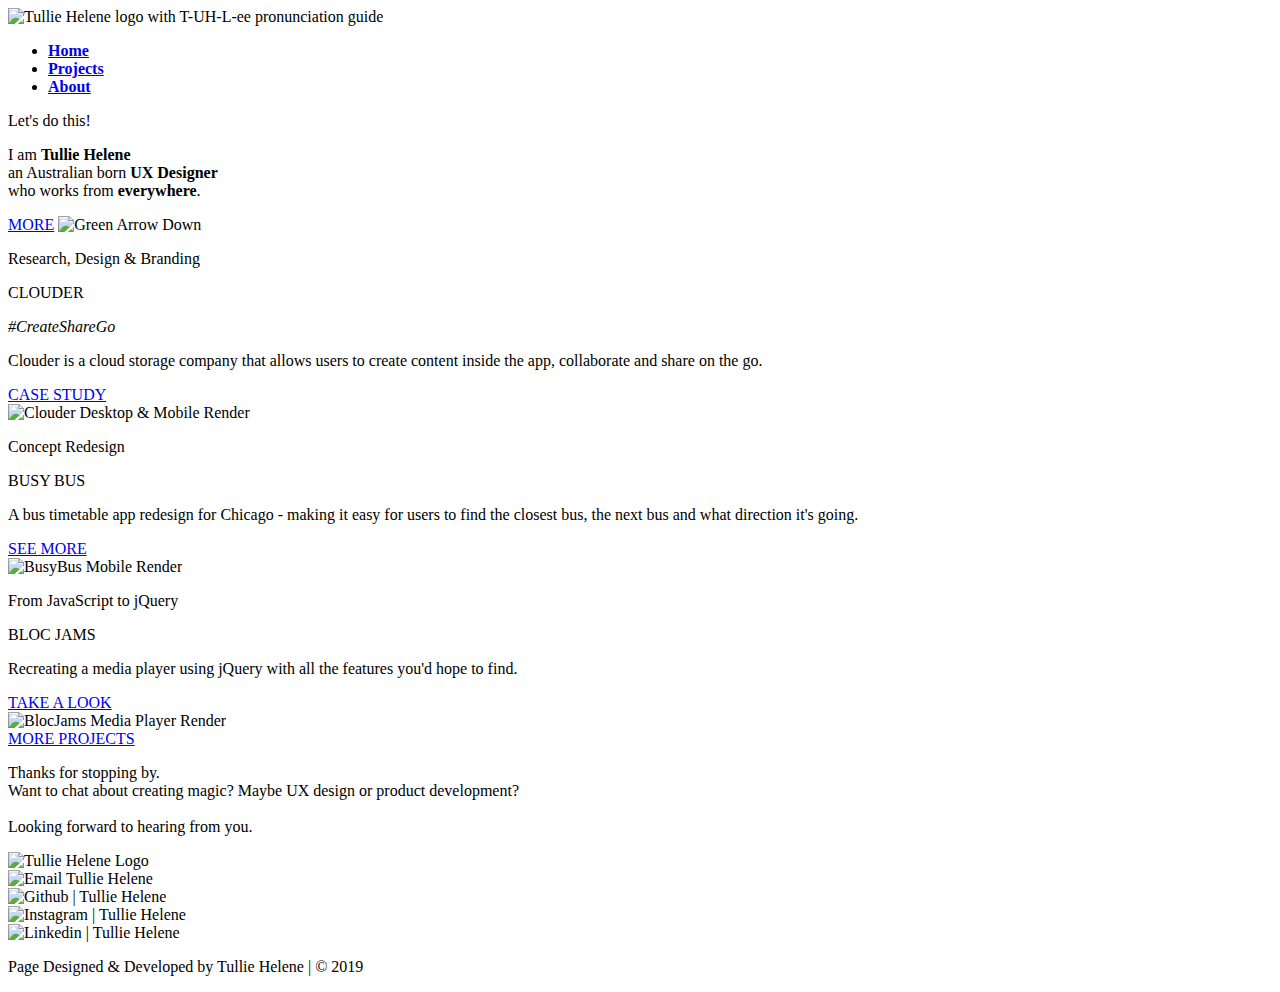
==== index.html @ d09dc5fb "footer doesn't want to move" ====
<!DOCTYPE html>
<html lang="en">
<head>

<meta charset="utf-8">
<meta name="viewport" content="width=device-width, initial-scale=1.0">
<meta http-equiv="X-UA-Compatible" content="ie=edge">

        <title>Tullie Helene | Product Developer </title>

        <!--CSS-->
        <link rel="stylesheet" href="css/reset.css">
        <link rel="stylesheet" href="css/style.css">

        <!--FONTS-->
        <link rel="stylesheet" href="https://fonts.googleapis.com/css?family=Homemade+Apple&display=swap" >
        <link rel="stylesheet" href="https://fonts.googleapis.com/css?family=Montserrat:400,400i,500,700,900&display=swap">

        <!--Favicon -->
        <link rel="icon" type="image/png" href="assets/images/logo-favicon-wht.svg">

</head>

<body id="homepage">
    <!-- wraps responsive content -->
    <div id="wrapper">

      <div class="home-hero">
        <header>
            <div id="logo">
                <img src="assets/icons/logo-nav-wht.svg" alt="Tullie Helene logo with T-UH-L-ee pronunciation guide">
            </div>
            <nav>
                <ul>
                    <li><a class="link" href="index.html"><strong>Home</strong></a></li>
                    <li><a class="link" href="projects.html"><strong>Projects</strong></a></li>
                    <li><a class="link" href="about.html"><strong>About</strong></a></li>
                </ul>
            </nav>
        </header>
        <main>
            <section class="hero">
              <div class="hero-content">
                <p class="lets">Let's do this!</p>
                <p class="hero-p">I am <strong>Tullie Helene</strong><br>
                an Australian born <strong>UX Designer</strong><br>
                who works from <strong>everywhere</strong>.</p>
                <a class="btn-grn" href="#About">MORE</a>
                  <img class="hero-dwn-btn" src="assets/icons/grn-btn-dwn.svg" alt="Green Arrow Down">
              </div>
            </section>
        </main>
      </div>





    <!-- Projects -->

    <section class= "projects-135">
      <div class="text-container-right">
      <p class="project-role"> Research, Design & Branding </p>
      <p class="project-title"> CLOUDER </p>
      <p class="project-tag"><em>#CreateShareGo</em></p>
      <p class="project-info">Clouder is a cloud storage
         company that allows users to
         create content inside the app,
         collaborate and share on the go.</p>
         <a class="btn-wht" href="clouder.HTML">CASE STUDY</a>
       </div>
         <div class="img-container-left">
         <img src="assets/images/clouder-mock.png" alt="Clouder Desktop & Mobile Render">
       </div>
  </section>

    <section class= "projects-246">
      <div class="text-container-left">
      <p class="project-role"> Concept Redesign </p>
      <p class="project-title"> BUSY BUS </p>
      <p class="project-info">A bus timetable app redesign for
        Chicago - making it easy for users
        to find the closest bus, the next
        bus and what direction it's going.</p>
          <a class="btn-wht" href="#BusyBus">SEE MORE</a>
        </div>
          <div class="img-container-right">
        <img src="assets/images/busybus-mock.png" alt="BusyBus Mobile Render">
      </div>
    </section>


    <section class= "projects-135">
      <div class="text-container-right">
      <p class="project-role"> From JavaScript to jQuery </p>
      <p class="project-title"> BLOC JAMS </p>
      <p class="project-info">
    Recreating a media player using
      jQuery with all the features you'd
      hope to find.</p>
      <a class="btn-wht" href="https://blocjams-tulliehelene.netlify.com/">TAKE A LOOK</a>
    </div>
      <div class="img-container-left">
      <img src="assets/images/blocjams-mock.png" alt="BlocJams Media Player Render">
      </div>
    </section>

    <section class="pre-footer">
      <a class="btn-grn" href="#projects">MORE PROJECTS</a>
    </section>

<!-- Footer-->

    <section class="footer">
       <p class="footer-outro">Thanks for stopping by.<br>
         Want to chat about creating magic?
         Maybe UX design or product development?<br><br>
         Looking forward to hearing from you.</p>

         <div class="footer-logo">
        <img src="assets/icons/logo-name-blk.png" alt="Tullie Helene Logo">
        </div>

        <div class="footer-links">
        <div class="footer-links-mail">
          <img href="mailto:tulliehelene@gmail.com?Subject="Contact from tulliehelene.com".:: TullieHelene.com ::. " target="_blank" src="assets/icons/email-blk.png" alt="Email Tullie Helene">
        </div>
        <div class="footer-links-git">
          <img href="https://github.com/tulliehelene" src="assets/icons/github-blk.png" target="_blank" alt="Github | Tullie Helene">
        </div>
        <div class="footer-links-insta">
          <img href="https://www.instagram.com/tulliehelene/" src="assets/icons/insta-blk.png" target="_blank" alt="Instagram | Tullie Helene">
        </div>
        <div class="footer-links-linked">
          <img href="https://www.linkedin.com/in/tulliehelene/" src="assets/icons/linked-blk.png" target="_blank" alt="Linkedin | Tullie Helene">
        </div>
        </div>
        <p class="footer-copy">Page Designed & Developed by Tullie Helene | © 2019</p>

    </section>
    </div>
  </body>
  </html>
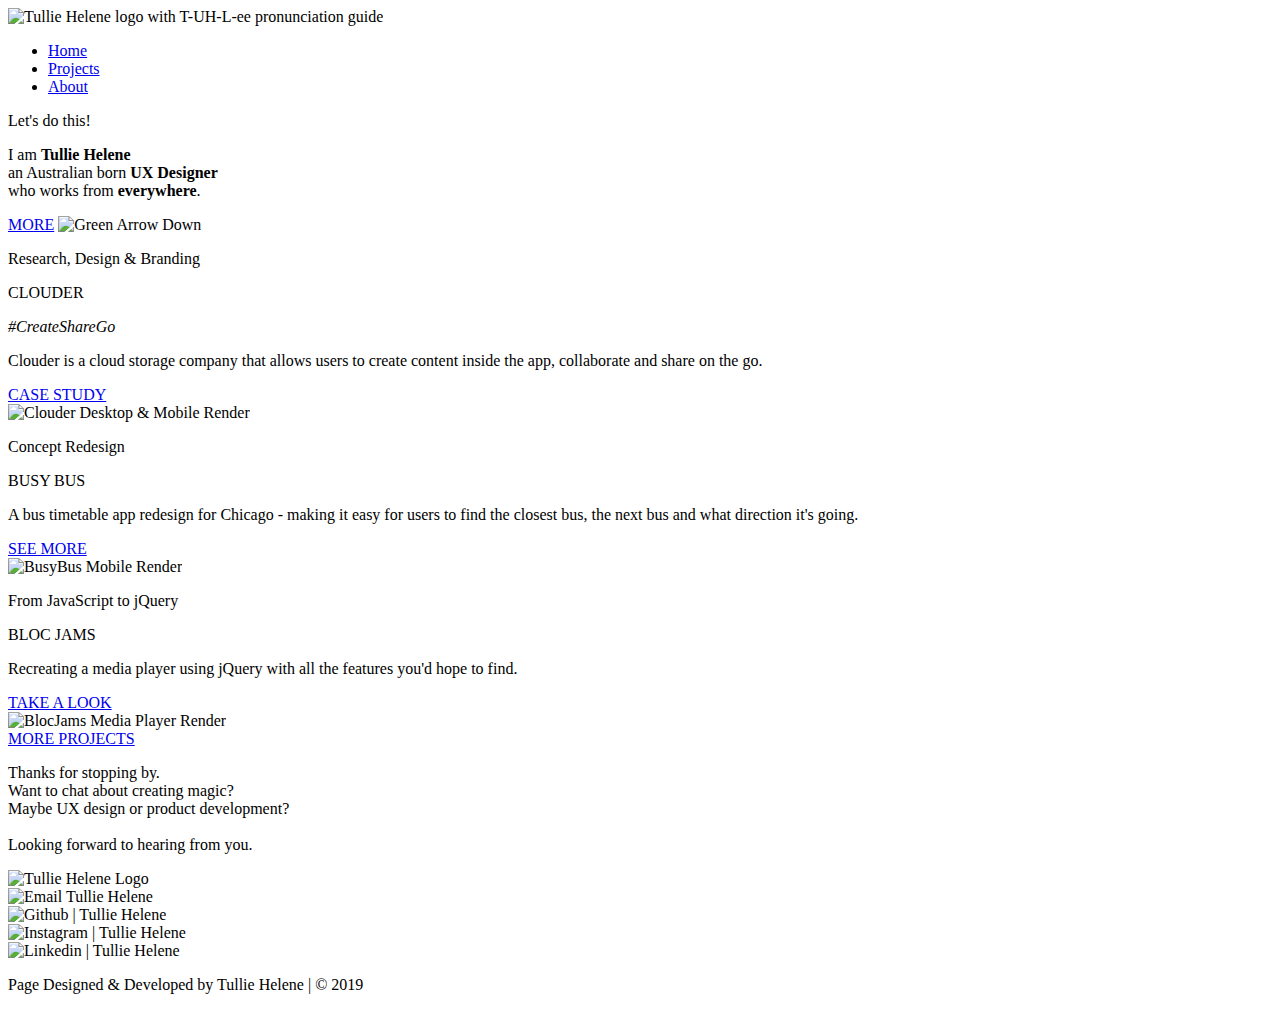
==== commit ec43d576: "june27 changes" ====
--- a/index.html
+++ b/index.html
@@ -32,9 +32,9 @@
             </div>
             <nav>
                 <ul>
-                    <li><a class="link" href="index.html"><strong>Home</strong></a></li>
-                    <li><a class="link" href="projects.html"><strong>Projects</strong></a></li>
-                    <li><a class="link" href="about.html"><strong>About</strong></a></li>
+                    <li><a class="link" href="index.html">Home</a></li>
+                    <li><a class="link" href="projects.html">Projects</a></li>
+                    <li><a class="link" href="about.html">About</a></li>
                 </ul>
             </nav>
         </header>
@@ -82,7 +82,7 @@
         Chicago - making it easy for users
         to find the closest bus, the next
         bus and what direction it's going.</p>
-          <a class="btn-wht" href="#BusyBus">SEE MORE</a>
+          <a class="btn-wht busy-btn" href="#BusyBus">SEE MORE</a>
         </div>
           <div class="img-container-right">
         <img src="assets/images/busybus-mock.png" alt="BusyBus Mobile Render">
@@ -98,8 +98,8 @@
     Recreating a media player using
       jQuery with all the features you'd
       hope to find.</p>
-      <a class="btn-wht" href="https://blocjams-tulliehelene.netlify.com/">TAKE A LOOK</a>
-    </div>
+      <a class="btn-wht bloc-btn" href="https://blocjams-tulliehelene.netlify.com/">TAKE A LOOK</a>
+  </div>
       <div class="img-container-left">
       <img src="assets/images/blocjams-mock.png" alt="BlocJams Media Player Render">
       </div>
@@ -113,7 +113,7 @@
 
     <section class="footer">
        <p class="footer-outro">Thanks for stopping by.<br>
-         Want to chat about creating magic?
+         Want to chat about creating magic?<br>
          Maybe UX design or product development?<br><br>
          Looking forward to hearing from you.</p>
 
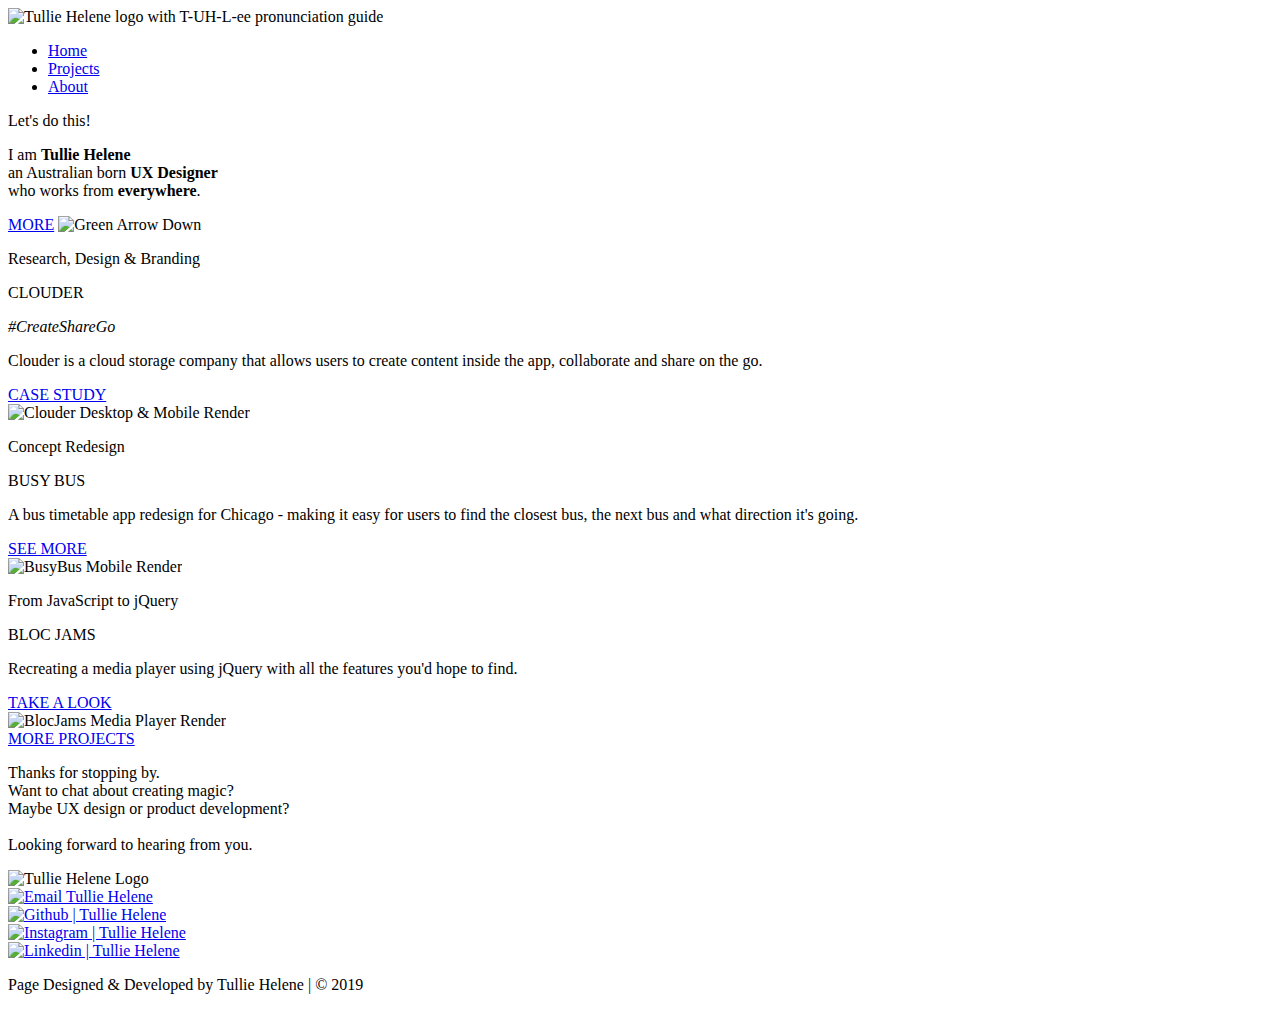
==== commit e7579e42: "touches to clouder.html" ====
--- a/index.html
+++ b/index.html
@@ -45,7 +45,7 @@
                 <p class="hero-p">I am <strong>Tullie Helene</strong><br>
                 an Australian born <strong>UX Designer</strong><br>
                 who works from <strong>everywhere</strong>.</p>
-                <a class="btn-grn" href="#About">MORE</a>
+                <a class="btn-grn" href="about.html">MORE</a>
                   <img class="hero-dwn-btn" src="assets/icons/grn-btn-dwn.svg" alt="Green Arrow Down">
               </div>
             </section>
@@ -82,7 +82,7 @@
         Chicago - making it easy for users
         to find the closest bus, the next
         bus and what direction it's going.</p>
-          <a class="btn-wht busy-btn" href="#BusyBus">SEE MORE</a>
+          <a class="btn-wht busy-btn" href="https://github.com/tulliehelene/frontend-challenge">SEE MORE</a>
         </div>
           <div class="img-container-right">
         <img src="assets/images/busybus-mock.png" alt="BusyBus Mobile Render">
@@ -105,9 +105,9 @@
       </div>
     </section>
 
-    <section class="pre-footer">
+    <div class="pre-footer">
       <a class="btn-grn" href="#projects">MORE PROJECTS</a>
-    </section>
+    </div>
 
 <!-- Footer-->
 
@@ -123,16 +123,21 @@
 
         <div class="footer-links">
         <div class="footer-links-mail">
-          <img href="mailto:tulliehelene@gmail.com?Subject="Contact from tulliehelene.com".:: TullieHelene.com ::. " target="_blank" src="assets/icons/email-blk.png" alt="Email Tullie Helene">
+          <a href="mailto:tulliehelene@gmail.com">
+          <img src="assets/icons/email-blk.png" alt="Email Tullie Helene"></a>
         </div>
+
         <div class="footer-links-git">
-          <img href="https://github.com/tulliehelene" src="assets/icons/github-blk.png" target="_blank" alt="Github | Tullie Helene">
+          <a href="https://github.com/tulliehelene">
+          <img src="assets/icons/github-blk.png" target="_blank" alt="Github | Tullie Helene"></a>
         </div>
         <div class="footer-links-insta">
-          <img href="https://www.instagram.com/tulliehelene/" src="assets/icons/insta-blk.png" target="_blank" alt="Instagram | Tullie Helene">
+          <a href="https://www.instagram.com/tulliehelene/">
+          <img src="assets/icons/insta-blk.png" target="_blank" alt="Instagram | Tullie Helene"></a>
         </div>
         <div class="footer-links-linked">
-          <img href="https://www.linkedin.com/in/tulliehelene/" src="assets/icons/linked-blk.png" target="_blank" alt="Linkedin | Tullie Helene">
+          <a href="https://www.linkedin.com/in/tulliehelene/">
+          <img src="assets/icons/linked-blk.png" target="_blank" alt="Linkedin | Tullie Helene"></a>
         </div>
         </div>
         <p class="footer-copy">Page Designed & Developed by Tullie Helene | © 2019</p>
@@ -141,3 +146,7 @@
     </div>
   </body>
   </html>
+
+  <!-- This page was wholly designed and developed by Tullie Helene | 2019
+  This is an original site that has been developed from the ground up. Thank you for visiting.
+  For more information please feel free to reach out to tulliehelene@gmail.com -->
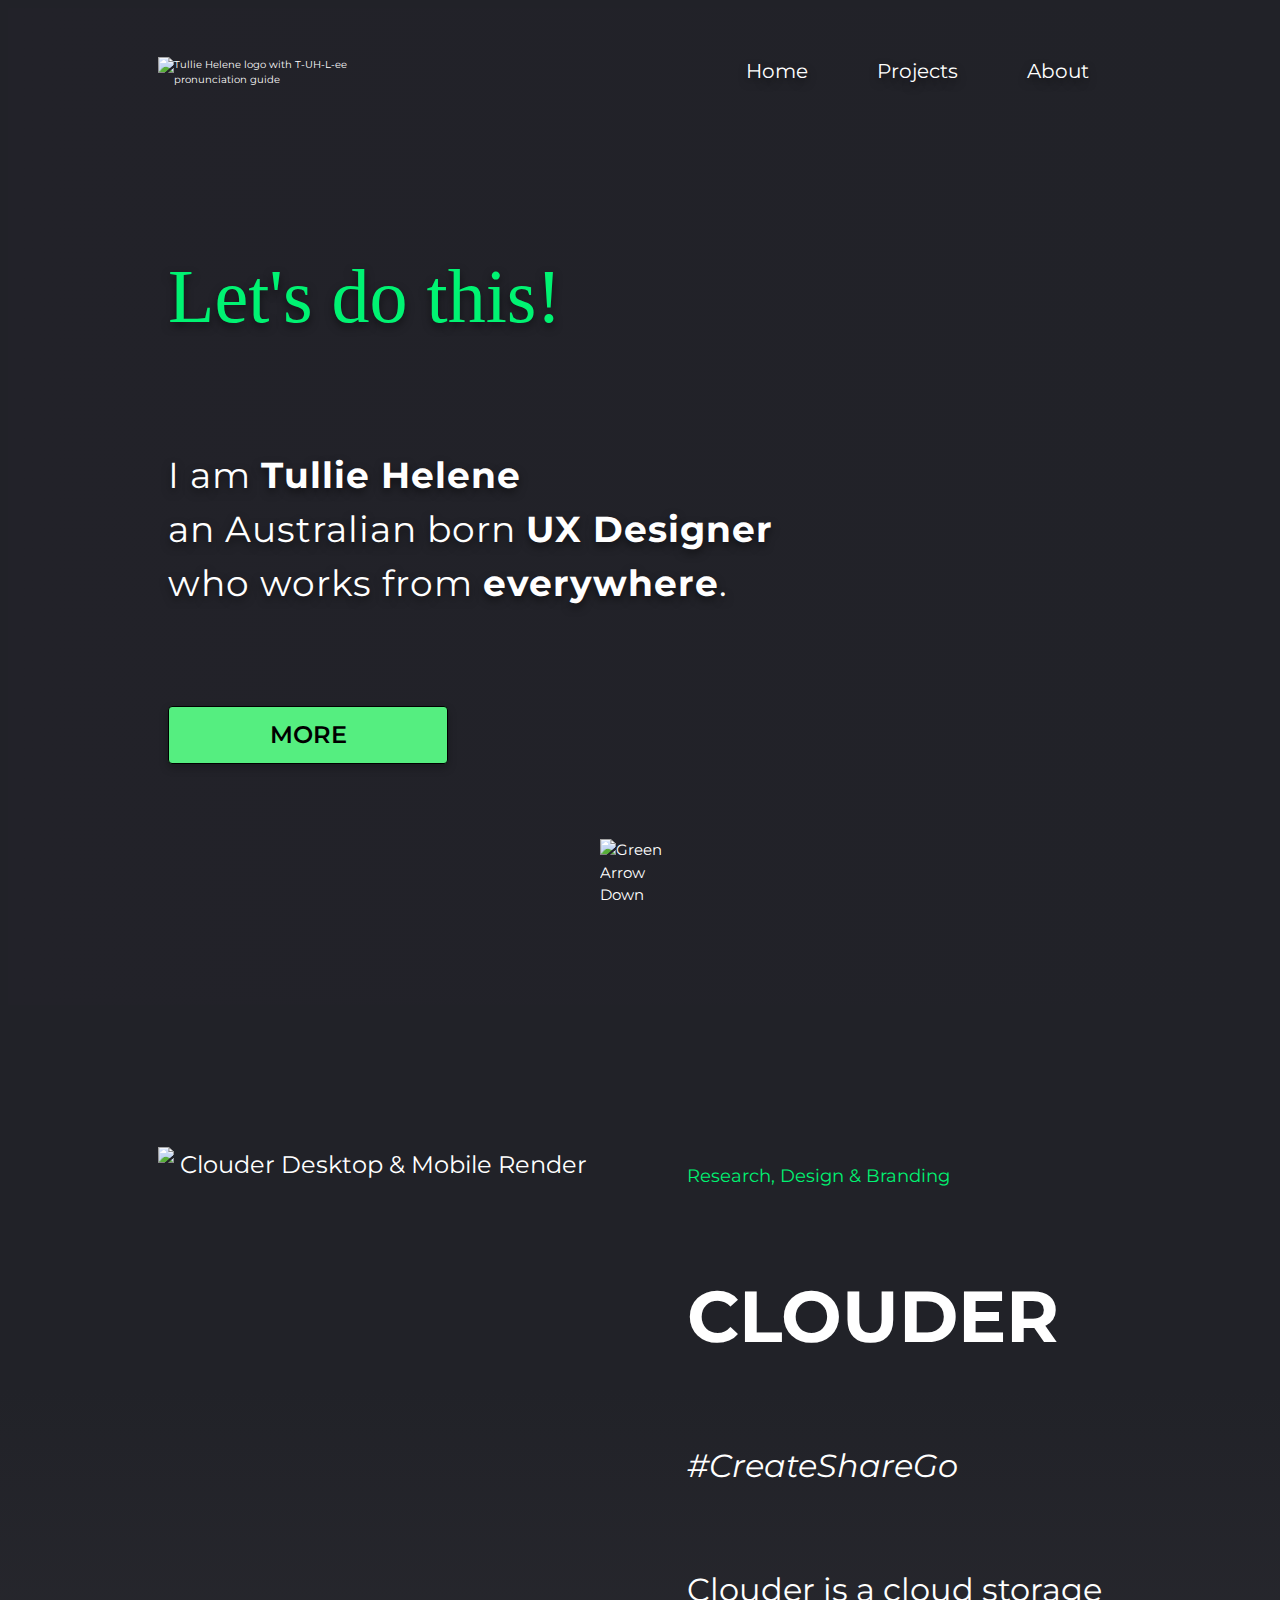
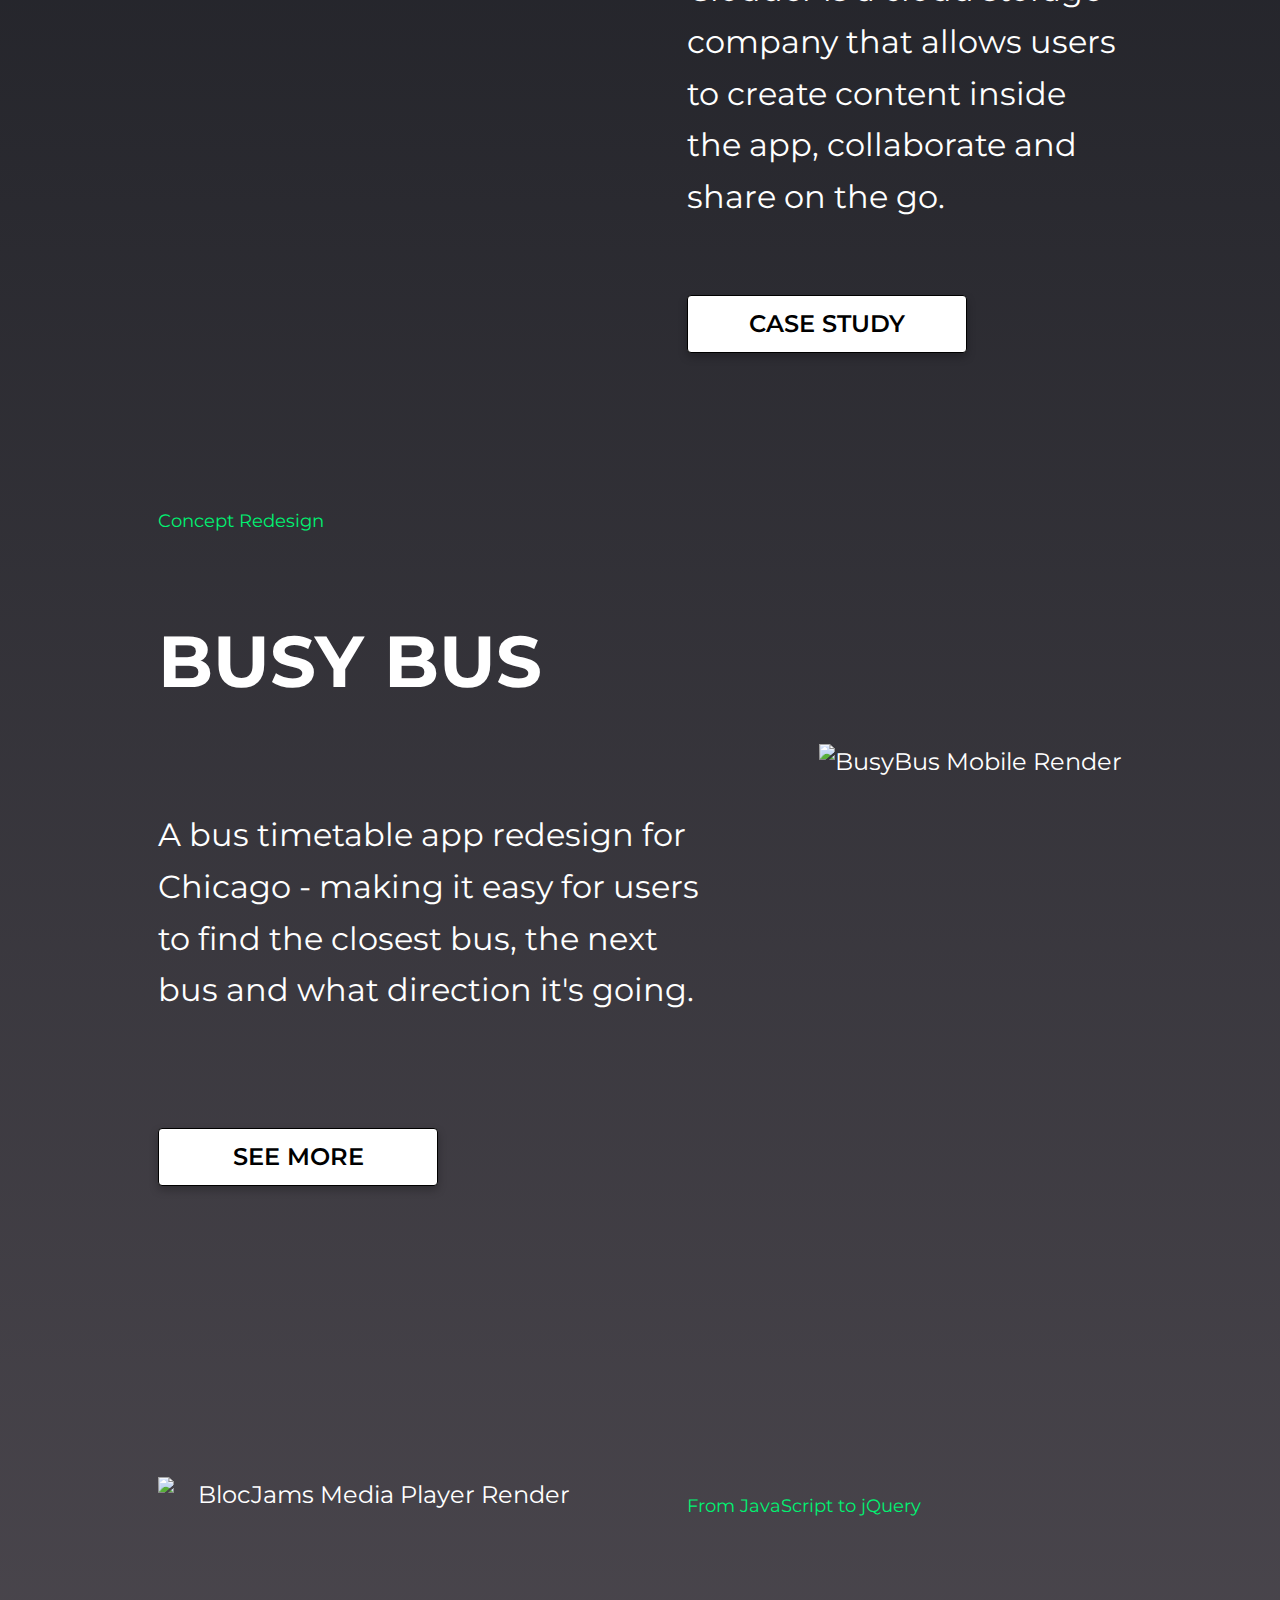
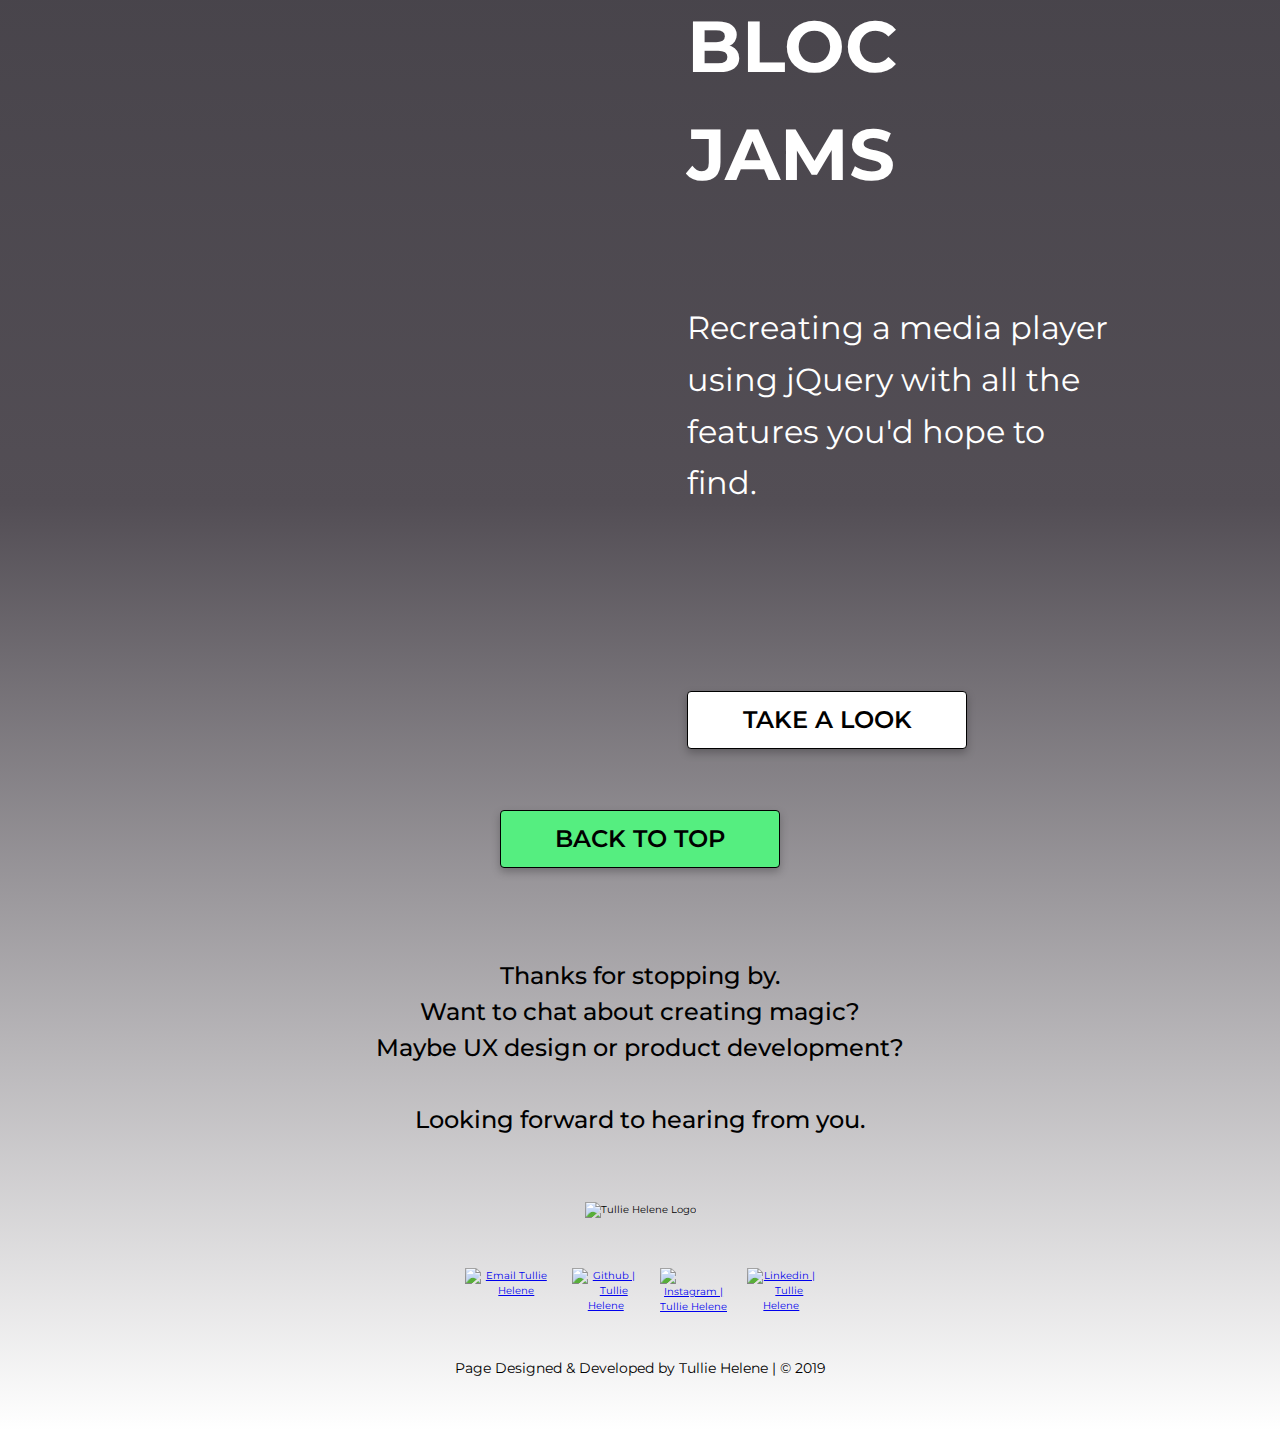
==== commit f6c18118: "simple changes to all html files - including name changes (removing capitalization) thanks @cciancio" ====
--- a/index.html
+++ b/index.html
@@ -6,7 +6,7 @@
 <meta name="viewport" content="width=device-width, initial-scale=1.0">
 <meta http-equiv="X-UA-Compatible" content="ie=edge">
 
-        <title>Tullie Helene | Product Developer </title>
+        <title>Tullie Helene | UX Designer </title>
 
         <!--CSS-->
         <link rel="stylesheet" href="css/reset.css">
@@ -33,7 +33,7 @@
             <nav>
                 <ul>
                     <li><a class="link" href="index.html">Home</a></li>
-                    <li><a class="link" href="projects.html">Projects</a></li>
+                    <li><a class="link" href="#section-next">Projects</a></li>
                     <li><a class="link" href="about.html">About</a></li>
                 </ul>
             </nav>
@@ -57,8 +57,7 @@
 
 
     <!-- Projects -->
-
-    <section class= "projects-135">
+    <section id="section-next" class="projects-135">
       <div class="text-container-right">
       <p class="project-role"> Research, Design & Branding </p>
       <p class="project-title"> CLOUDER </p>
@@ -67,7 +66,7 @@
          company that allows users to
          create content inside the app,
          collaborate and share on the go.</p>
-         <a class="btn-wht" href="clouder.HTML">CASE STUDY</a>
+         <a class="btn-wht" href="clouder.html">CASE STUDY</a>
        </div>
          <div class="img-container-left">
          <img src="assets/images/clouder-mock.png" alt="Clouder Desktop & Mobile Render">
@@ -106,7 +105,7 @@
     </section>
 
     <div class="pre-footer">
-      <a class="btn-grn" href="#projects">MORE PROJECTS</a>
+      <a class="btn-grn" href="#logo">BACK TO TOP</a>
     </div>
 
 <!-- Footer-->
--- a/css/style.css
+++ b/css/style.css
@@ -0,0 +1,1954 @@
+html {
+  font-size: 10px;
+}
+
+/* basic styles */
+* {
+    box-sizing: border-box;
+}
+
+img {
+    /* responsive images: https://www.w3schools.com/howto/howto_css_image_responsive.asp */
+    width: 100%;
+    height: auto;
+}
+strong {font-weight: bold;}
+em {font-style: italic;}
+
+body {
+    /*
+      vh: https://css-tricks.com/fun-viewport-units/
+      this is your background for pages that don't have a bg image
+      linear-gradient: https://developer.mozilla.org/en-US/docs/Web/CSS/linear-gradient
+    */
+    /* background: linear-gradient(#212228 0, #212228 100px, #fff 100%); */
+    color: #FFFFFF;
+    font-family: "Montserrat", sans-serif;
+    line-height: 1.5;
+}
+body#homepage {
+    /* background: linear-gradient(#212228 0, #212228 30%, #fff 100%); */
+    background: linear-gradient(#212228 0, #212228 30%, #534e55 80%, #fff 100%);
+}
+
+#wrapper {
+    /* surrounds responsive content, keeps it centered on a large screen */
+    max-width: 144.0rem;
+    margin: 0 auto;
+    min-height: 100%;
+    /* border: 2px solid red; */
+}
+
+/* === HEADER NAV & HERO === */
+
+.home-hero{
+  background-image: linear-gradient(to right, rgba(34,34,41,1) 0%, rgba(34,34,41,0) 100%), url('../assets/images/hero-bkgrnd-dsktp.png');
+  background-repeat: no-repeat;
+  background-position: 100% 0;
+  min-height: 100%; /* you might erase this line later = TULLIE note, i changed it from vh to a percentage */
+}
+
+header {
+    display: flex;
+    justify-content: space-between;
+    line-height: 1.5rem;
+    align-items: center;
+    padding: 3.0rem 4.3rem;
+}
+
+#logo {
+  height:auto;
+    width: 18.8rem
+}
+nav {
+    text-align: right;
+}
+
+
+nav ul li a {
+    color: #fff;
+    font-size: 2.0rem;
+    font-weight: medium;
+    line-height: 2.7rem;
+    text-decoration: none;
+    text-shadow: 0px 4px 8px rgba(0, 0, 0, 0.50)
+}
+
+a:hover {
+  color: #000000;
+
+}
+
+.hero {
+    padding: 1rem;
+    color: #fff;
+    font-size: 1.25rem;
+    /*https://stackoverflow.com/questions/2504071/how-do-i-combine-a-background-image-and-css3-gradient-on-the-same-element */
+}
+
+.hero-content {
+  padding: 0 4.3rem;
+}
+
+p.lets {
+  color: #00F372;
+    font-family: "Homemade Apple", cursive;
+    font-size: 3.6rem;
+    margin: 20% 0;
+    text-shadow: 0px 4px 8px rgba(0, 0, 0, 0.50)
+    /* padding: 20% 0; */
+}
+
+p.hero-p {
+  font-size: 2.0rem;
+  padding: 0 5.0rem 6.0rem 0;
+  text-shadow: 0px 4px 8px rgba(0, 0, 0, 0.50)
+}
+
+.btn-grn {
+    /* background: #00F372; */
+    background: #55EE80;
+    border: 0.1rem solid black;
+    border-radius: 0.4rem;
+    box-shadow: 0px 4px 8px rgba(0, 0, 0, 0.25);
+    color: #000000;
+    display: inline-block;
+    font-size: 1.5rem;
+    font-weight: 600;
+    height: 100%;
+    min-width: 11rem;
+    padding: 1rem 2rem;
+    text-align: center;
+    text-decoration: none;
+    transition: all .5s ease-in-out;
+}
+
+.btn-wht {
+    background: #FFFFFF;
+    border: 0.1rem solid black;
+    border-radius: 0.4rem;
+    box-shadow: 0px 4px 8px rgba(0, 0, 0, 0.25);
+    color: #000000;
+    display: inline-block;
+    font-size: 1.5rem;
+    font-weight: 600;
+    min-width: 17rem;
+    padding: 1rem 2rem;
+    text-align: center;
+    text-decoration: none;
+    transition: all .5s ease-in-out;
+    margin-bottom: 4rem;
+}
+
+.busy-btn {
+  margin-bottom: 4rem;
+}
+
+.bloc-btn {
+  margin-bottom: 4rem;
+}
+
+
+.hero-dwn-btn {
+  /* align-self: center; */
+  display: flex;
+  height: 4.1rem;
+  width: 4.1rem;
+  margin: 30% auto;
+  /* padding-bottom: 10%; */
+}
+
+/* ===  section === */
+
+#section-next.projects-135 {
+  align-items: center;
+  display: flex;
+  flex-direction: column;
+  color: #FFFFFF;
+  font-size: 2.4rem;
+  height: 100%;
+  margin-top: 4rem;
+  text-align: center;
+  padding: 2.4rem 4.3rem 12rem 4.3rem;
+}
+
+.projects-135 {
+  align-items: center;
+  display: flex;
+  flex-direction: column;
+  color: #FFFFFF;
+  font-size: 2.4rem;
+  height: 100%;
+  margin-top: 4rem;
+  text-align: center;
+  padding: 2.4rem 4.3rem 12rem 4.3rem;
+}
+.projects-246 {
+  align-items: center;
+  display: flex;
+  flex-direction: column;
+  color: #FFFFFF;
+  font-size: 2.4rem;
+  height: 100%;
+  text-align: center;
+  padding: 2.4rem 4.3rem 12rem 4.3rem;
+}
+
+p.project-role {
+  color: #00F372;
+  font-size: 1.4rem;
+  /* margin-top: 5.0rem; */
+}
+
+p.project-title {
+  font-size: 4.6rem;
+  font-weight: bold;
+}
+
+p.project-tag {
+  padding-bottom: 2.0rem;
+}
+
+p.project-info {
+padding: 2.2rem 0rem 4.0rem 0rem;
+}
+
+.img-container-left {
+  height:auto;
+  max-height: 54.0rem;
+  width:auto;
+  max-width: 56.0rem;
+  /* margin-top: 5.0rem; */
+}
+.img-container-right {
+  /* margin-top: 5.0rem; */
+}
+
+/* === Footer Selections === */
+
+/* .dark-footer {
+  background: linear-gradient(#FFFFFF 0, #534e55 45%, #212228 90%);
+  color: #FFFFFF;
+  display: flex-wrap;
+  justify-content: center;
+  /* padding-top: 15.0rem;
+  text-align: center;
+} */
+
+.pre-footer {
+  display: flex;
+  justify-content: center;
+  margin-bottom: 5rem;
+}
+
+.footer {
+  align-self: center;
+  color: #000000;
+  padding: 0 4.3rem;
+  text-align: center;
+}
+
+/* .footer-drk {
+  align-self: center;
+  color: #FFFFFF;
+  padding: 0 4.3rem;
+  text-align: center;
+} */
+
+.drk2wht-footer {
+  background: linear-gradient(#212228 30%, #534e55 50%, #fff 100%);
+}
+
+
+
+p.footer-outro {
+  font-size: 1.4rem;
+  font-weight: 500;
+}
+
+.footer-logo {
+  display: block;
+  margin-left: auto;
+  margin-right: auto;
+  height:60%;
+  padding: 2.0rem 0;
+  width: 60%;
+}
+
+.footer-links {
+  align-content: center;
+  flex-flow: row-wrap;
+  display: flex;
+  width:100%;
+}
+
+.footer-links-mail {
+  display: flex;
+  justify-content: center;
+  padding: 1.0rem 1.0rem;
+}
+
+.footer-links-insta {
+  display: flex;
+  justify-content: center;
+  padding: 1.0rem 1.0rem;
+}
+.footer-links-git {
+  display: flex;
+  justify-content: center;
+  padding: 1.0rem 1.0rem;
+}
+.footer-links-linked {
+  display: flex;
+  justify-content: center;
+  padding: 1.0rem 1.0rem;
+}
+
+.footer-copy {
+  font-size: 1.0rem;
+  padding: 2.0rem 0;
+}
+
+/* === Clouder ===*/
+
+body#clouder {
+background-color: #FFFFFF;
+/* background: linear-gradient(#212228 200px, #534e55 1000px, #fff 1500px); */
+color: #000000;
+font-style: "Montserrat", sans-serif;
+font-size: 1.4rem;
+font-size: normal;
+text-align: left;
+}
+
+.center {
+ display: flex;
+ flex: 1;
+ justify-content: center;
+}
+
+.dark-nav {
+  background-color: #212228;
+}
+
+.clouder-hero-bckgrnd {
+  /* background: linear-gradient(#212228 0, #212228 20%, #fff 100%); */
+background: linear-gradient(#212228 0, #534e55 30%, #fff 100%);
+
+}
+
+.clouder-hero {
+  display: flex;
+  flex-direction: column;
+  justify-content: center;
+  margin: 0 4.3rem 5.0rem;;
+  text-align: center;
+}
+
+.clouder-logo-hero {
+  height: 100%;
+  justify-content: center;
+  padding: 4rem 0;
+}
+
+.clouder-img1 {
+  display: flex;
+  justify-content: center;
+  padding-bottom: 3.5rem;
+}
+
+.clouder-img2 {
+  display: none;
+  justify-content: center;
+  padding-bottom: 3.5rem;
+  width: 114.4rem;
+}
+
+.btn-wht-cs {
+    background: #FFFFFF;
+    border: 0.1rem solid black;
+    border-radius: 0.4rem;
+    box-shadow: 0px 4px 8px rgba(0, 0, 0, 0.25);
+    color: #000000;
+    display: inline-block;
+    font-size: 1.4rem;
+    font-weight: 600;
+    height: 100%;
+    min-width: 17rem;
+    padding: 1rem 2rem;
+    text-align: center;
+    text-decoration: none;
+    transition: all .5s ease-in-out;
+}
+
+.cs-icons {
+  height: 4.9rem;
+  margin:0.4rem auto;
+  /* text-align: center; */
+  width: 4.9rem;
+}
+
+.cs-summary {
+  padding: 0rem 4.3rem;
+}
+
+.p-center {
+  text-align: center;
+}
+
+p.cs-cldr {
+  font-weight: lighter;
+  /* margin: 1.0rem 4.3rem; */
+}
+
+ h1.cs-cldr {
+   font-size: 3.0rem;
+   font-weight: bold;
+   line-height: 5.0rem;
+   margin: 3.0rem 0rem 1.5rem 0rem;
+   text-align: center;
+ }
+
+h2.cs-cldr {
+  font-size: 2.4rem;
+  font-weight: bold;
+  line-height: 4.0rem;
+  text-align: center;
+  /* margin: auto; */
+  padding: 2rem 3rem;
+}
+
+h3.cs-cldr {
+  font-size: 2.0rem;
+  font-weight: bold;
+  line-height: 5.0rem;
+  margin-top: 3.0rem;
+  text-align: center;
+}
+
+.process-phase {
+  padding-top: 3.0rem;
+}
+
+.pro-sol-box {
+  background-color: #534E55;
+  box-shadow: 0px 4px 8px rgba(0, 0, 0, 0.25);
+  color: #FFFFFF;
+  /* height: 20%; */
+  margin: 3.0rem 1.3rem;
+  padding: 3.0rem 4.3rem 20% 4.3rem;;
+}
+
+section.user-surveys {
+  padding: 2.0rem 4.3rem;
+}
+
+.survey-results-box {
+  background-image: url('../assets/pages/cs-clouder/laptop-fly.png');
+  background-repeat: no-repeat;
+  background-position:65% 50%;
+  color: #FFFFFF;
+  margin: 0 0;
+  min-height: 100%;
+  padding: 2.0rem 1.3rem;
+}
+
+section.comp-analysis {
+  padding: 2.0rem 4.3rem;
+}
+
+.comp-ana {
+  padding-left: 18.0rem;
+}
+
+.comp-ana-img {
+  padding: 2.0rem 0 ;
+}
+
+section.user-personas {
+  padding: 0rem 4.3rem;
+}
+
+.user-per-box {
+  display: flex;
+  justify-content: center;
+  margin: 2.0rem 1.3rem;
+}
+
+.user-per-img {
+
+}
+
+.user-per-frust {
+  margin: 1.0rem 4.3rem;
+}
+
+#user-per-frust ul li {
+  margin-top: 1.0rem;
+}
+
+section.user-stories-flows {
+  padding: 0rem 4.3rem;
+}
+
+
+.user-img1 {
+  max-height: 57.6rem;
+  max-width: 49.4rem;
+}
+
+.user-img2 {
+  max-width: 50rem;
+  padding: 2.0rem 6.0rem;
+}
+
+.user-strs-flws {
+display: flex;
+justify-content: center;
+flex-flow: wrap;
+padding: 2.0rem 1.3rem;
+}
+
+.wire-img1 {
+  /* max-width: auto; */
+}
+
+.wire-img2 {
+  max-width: auto;
+}
+
+section.sketching-wireframes1 {
+  padding: 2.0rem 4.3rem;
+}
+
+section.sketching-wireframes2 {
+  padding: 2.0rem 4.3rem;
+}
+
+.wireframe-comp {
+  /* overflow-y: hidden; */
+/
+}
+
+.sktch-wire-img {
+  display: flex;
+  flex-direction: column;
+  justify-content: center;
+  padding: 2.0rem 0;
+}
+
+.wire-img1 {
+  padding-bottom: 1rem;
+  max-width: 40rem;
+}
+
+.wire-img2 {
+  margin: auto;
+ height:34.0rem;
+ width:28.4rem;
+ padding-bottom: 1rem;
+}
+
+section.lofi-mockups-prototyping {
+  padding: 2.0rem 4.3rem;
+}
+
+.cldr-lofi-invis {
+flex-flow: column;
+padding: 2.0rem 1.3rem;
+text-align: center;
+}
+
+.cldr-qs {
+padding-bottom: 1.5rem;
+}
+
+section.visuals {
+  padding: 3.0rem 0;
+}
+
+section.branding-identity {
+  padding: 2.0rem 4.3rem;
+}
+
+img.clouder-final-it {
+padding: 3.0rem 0;
+}
+
+section.typography {
+  padding: 2.0rem 4.3rem;
+}
+
+section.color-scheme {
+  padding: 2.0rem 4.3rem;
+}
+
+section.image-iconography {
+  padding: 2.0rem 4.3rem;
+}
+
+.imgry-icons {
+  display: column;
+  justify-content:center;
+  padding: 2.0rem 4.3rem;
+}
+
+section.style-guide {
+  padding: 2.0rem 4.3rem;
+}
+.style-guide-img {
+}
+
+section.hifi-mockups {
+  padding: 2.0rem 4.3rem;
+}
+
+.cldr-srnshts {
+  /* display: flex;
+  flex: 1;
+  justify-content: center;
+  margin: 2.0rem 4.3rem; */
+  padding-top: 4.0rem;
+}
+
+section.visual-landing {
+  padding: 2.0rem 4.3rem;
+}
+
+section.final-design {
+  padding: 2.0rem 4.3rem;
+}
+
+section.conclusion {
+  padding: 5.0rem 4.3rem 10rem 4.3rem;
+}
+
+
+/* === About page === */
+
+body#about {
+    /* background: linear-gradient(#212228 0, #212228 30%, #fff 100%); */
+    background: #212228;
+    color: #FFFFFF;
+}
+
+section.about-hero {
+  background-image: linear-gradient(to right, rgba(34,34,41,1) 30%, rgba(34,34,41,0) 100%), url('../assets/pages/about/about-face.png');
+  background-repeat: no-repeat;
+  background-position: 250% 20%;
+  height: 100%;
+  min-height: 87vh; /* how can I not use 'vh' and still get the whole picture*/
+}
+
+.about-content {
+  padding: 0 4.2rem;
+}
+
+p.hi {
+  color: #55EE80;
+  /* color: #00F372; */
+  font-family: "Homemade Apple", cursive;
+  font-size: 3.4rem;
+  padding: 10rem 0 5rem 0;
+}
+
+p.about-intro {
+  font-size: 1.4rem;
+}
+
+.grn-wrning {
+  height:6.1rem;
+  width: 6.1rem;
+}
+
+.about-dwn-btn {
+    align-self: center;
+    display: flex;
+    height: 4.1rem;
+    width: 4.1rem;
+    margin: 20% auto;
+}
+
+section.about-beginning {
+  background: #212228;
+  padding: 0 4.3rem;
+}
+
+section.about-sound {
+  background: #212228;
+  padding: 4.3rem 4.3rem;
+}
+
+section.about-reins {
+  background: #212228;
+  padding: 4.3rem 4.3rem;
+}
+
+section.about-fire {
+  background: #212228;
+padding: 4.3rem 4.3rem;
+}
+
+section.about-here-now {
+  /* background: #212228; */
+  padding: 4.3rem 4.3rem;
+}
+
+div.about-textbox {
+
+}
+
+p.about-subhead {
+  /* color: #00F372; */
+  color: #55EE80;
+ font-family: "Homemade Apple", cursive;
+ font-size: 2.4rem;
+ height: 6.4rem;
+ text-align: left;
+}
+
+p.about-story {
+  font-size: 1.4rem;
+}
+
+div.about-imgbox {
+  display: flex;
+  flex-direction: column;
+
+}
+img.about-img1 {
+  height: 29.0rem;
+  object-fit: cover;
+  object-position: 50% 0%;
+  width: 29.0rem;
+}
+
+img.about-img2 {
+  display: none;
+  height: 29.0rem;
+  object-fit: cover;
+  object-position: 50% 0%;
+  width: 29.0rem;
+}
+
+img.about-img3 {
+  height: 29.0rem;
+  object-fit: cover;
+  object-position: 50% 0%;
+  width: 29.0rem;
+}
+
+img.about-img4 {
+  display: none;
+  height: 29.0rem;
+  object-fit: cover;
+  object-position: 50% 0%;
+  width: 29.0rem;
+}
+
+img.about-img5 {
+  height: 29.0rem;
+  object-fit: cover;
+  object-position: 50% 0%;
+  width: 29.0rem;
+}
+
+img.about-img6 {
+  display: none;
+  height: 29.0rem;
+  object-fit: cover;
+  object-position: 50% 0%;
+  width: 29.0rem;
+}
+
+img.about-img7 {
+  height: 29.0rem;
+  object-fit: cover;
+  object-position: 50% 0%;
+  width: 29.0rem;
+}
+
+img.about-img8 {
+  height: 29.0rem;
+  object-fit: cover;
+  object-position: 50% 0%;
+  width: 29.0rem;
+}
+
+.about-pre-footer {
+    display: flex;
+    flex-direction: column;
+    justify-content: center;
+    margin: 5rem 0;
+}
+
+ .pre-foot-about {
+   min-width: 24rem;
+   margin: 2rem auto;
+ }
+
+ /*******************************/
+ /* SCREENS BIGGER THAN 76.8rem */
+ /*******************************/
+@media screen and (min-width: 768px) {
+
+  nav ul li {
+    align-content: flex-end;
+       display: inline-block;
+       margin: 0 1.3rem;
+       font-weight: normal;
+       font-size: 3.4rem;
+        }
+
+  /*--- index.html media-query ipad --- */
+        .home-hero{
+          /* background-image: linear-gradient(to right, rgba(34,34,41,1) 0%, rgba(34,34,41,0) 100%), url('../assets/images/hero-bkgrnd-dsktp.png'); */
+          background-image: linear-gradient(90deg, #22222A 50%, rgba(34, 34, 42, 0) 50%) url('../assets/images/hero-bkgrnd-dsktp.png');
+          background-repeat: no-repeat;
+          background-position: 100% 0;
+          image-resolution: pixelated;
+       }
+
+  /*--- index.html media-query ipad --- */
+   .hero-content {
+     padding: 0 7.2rem;
+   }
+
+   p.lets {
+       font-size: 4.6rem;
+       margin-top: 20%;
+      }
+  /*--- index.html media-query ipad --- */
+  p.hero-p {
+    font-size: 2.6rem;
+    letter-spacing: .1rem;
+  }
+  /*--- index.html media-query ipad --- */
+   .hero {
+       font-size: 1.5rem;
+   }
+  /*--- index.html media-query ipad --- */
+  header {
+    padding: 4.0rem 7.2rem;
+  }
+
+  /* === Footer Selections - ipad === */
+/*--- index.html media-query ipad --- */
+  .pre-footer {
+    /* display: flex; */
+    /* justify-content: center; */
+    margin: 9rem auto;
+  }
+ /*--- index.html media-query ipad --- */
+  .footer {
+    /* display: block; */
+    color: #000000;
+    margin: 3.0rem 7.2rem;
+    /* max-width: 40rem; */
+  }
+/*--- index.html media-query ipad --- */
+  .footer-logo {
+    display: block;
+    margin-left: auto;
+    margin-right: auto;
+    height: 50%;
+    padding: 4.0rem 0;
+    width: 37.5%;
+  }
+/*--- index.html media-query ipad --- */
+  p.footer-outro {
+    font-size: 1.8rem;
+    font-weight: 500;
+  }
+/*--- index.html media-query ipad --- */
+  .footer-links {
+    display: flex;
+    justify-content: center;
+    max-width: 300rem;
+    width:100%;
+  }
+/*--- index.html media-query ipad --- */
+  .footer-links-mail {
+    display: flex;
+    height: 33%;
+    width: 17%;
+    justify-content: center;
+    padding: 1.0rem 1.0rem;
+  }
+/*--- index.html media-query ipad --- */
+  .footer-links-insta {
+    display: flex;
+    height: 15%;
+    width:15%;
+    justify-content: center;
+    padding: 1.0rem 1.0rem;
+  }
+  /*--- index.html media-query ipad --- */
+  .footer-links-git {
+    display: flex;
+    height: 15%;
+    width:15%;
+    justify-content: center;
+    padding: 1.0rem 1.0rem;
+  }
+  /*--- index.html media-query ipad --- */
+  .footer-links-linked {
+    display: flex;
+    height: 15%;
+    width:15%;
+    justify-content: center;
+    padding: 1.0rem 1.0rem;
+  }
+/*--- index.html media-query ipad --- */
+  .footer-copy {
+    font-size: 1.43rem;
+    padding: 2.0rem 0;
+  }
+
+  /*--- about.html media-query ipad --- */
+   body#about {
+       /* background: linear-gradient(#212228 0, #212228 30%, #fff 100%); */
+       background: #212228;
+       color: #FFFFFF;
+   }
+
+  /*--- about.html media-query ipad --- */
+   section.about-hero {
+     /* background-image: linear-gradient(to right, rgba(34,34,41,1) 30%, rgba(34,34,41,0) 100%), url('../assets/pages/about/about-face.png');
+     background-repeat: no-repeat; */
+     /* background-position: 250% 20%; */
+     /* height: 100%;
+     min-height: 90vh; /* how can I not use 'vh' and still get the whole picture*/
+     background-image: linear-gradient(to right, rgba(34,34,41,1) 30%, rgba(34,34,41,0) 100%), url('../assets/pages/about/about-face2.png');
+     background-repeat: no-repeat;
+     background-position: 50% 70%;
+     min-height: 80vh; /* how can I not use 'vh' and still get the whole picture*/
+     /* background-size: 80rem 122rem; */
+     /* max-height: 92.76rem; */
+   }
+
+  /*--- about.html media-query ipad --- */
+   .about-content {
+     padding: 0 7.2rem;
+   }
+
+  /*--- about.html media-query ipad --- */
+   p.hi {
+     color: #55EE80;
+     /* color: #00F372; */
+     font-family: "Homemade Apple", cursive;
+     font-size: 5.2rem;
+     padding: 12rem 0 5rem 0;
+   }
+
+  /*--- about.html media-query ipad --- */
+   p.about-intro {
+     font-size: 1.8rem;
+     max-width: 55rem;
+   }
+
+/*--- about.html media-query ipad --- */
+   .grn-wrning {
+     height:6.1rem;
+     width: 6.1rem;
+   }
+
+  /*--- about.html media-query ipad --- */
+   .about-dwn-btn {
+       align-self: center;
+       display: flex;
+       height: 6rem;
+       width: 6rem;
+       margin: 10% auto;
+   }
+
+  /*--- about.html media-query ipad --- */
+   section.about-beginning {
+     display: flex;
+     flex-direction: row-reverse;
+     padding: 5rem 7.2rem;
+     /* margin-top: 9.3rem; */
+   }
+
+  /*--- about.html media-query ipad --- */
+   img.about-img1 {
+     height: auto;
+     object-fit: cover;
+     object-position: 50% 0%;
+     width: 32rem;
+   }
+  /*--- about.html media-query ipad --- */
+   img.about-img2 {
+     display: flex;
+     height: auto;
+     object-fit: cover;
+     object-position: 0% 0%;
+     width: 32rem;
+   }
+
+  /*--- about.html media-query ipad --- */
+   section.about-sound {
+     display: flex;
+     flex-direction: row;
+      /* margin-top: 9rem; */
+     padding: 5rem 7.2rem;
+
+   }
+
+   /*--- about.html media-query ipad --- */
+    img.about-img3 {
+      height: 58rem;
+      object-fit: cover;
+      padding-right: 7.0rem;
+      width: 34rem;
+
+    }
+
+  /*--- about.html media-query ipad --- */
+   section.about-reins {
+     display: flex;
+     flex-direction: row-reverse;
+     padding: 2rem 7.2rem;
+     /* margin-top: 5.3rem; */
+   }
+
+   /*--- about.html media-query ipad --- */
+    img.about-img4 {
+      display: block;
+      height: auto;
+      object-fit: cover;
+      object-position: 50% 0%;
+      width: 29.0rem;
+    }
+   /*--- about.html media-query ipad --- */
+    img.about-img5 {
+      display: block;
+      height: 29.0rem;
+      object-fit: cover;
+      object-position: 50% 0%;
+      width: 29.0rem;
+    }
+/*--- about.html media-query ipad --- */
+    img.about-img6 {
+      display: block;
+      height: auto;
+      object-fit: cover;
+      object-position: 50% 0%;
+      width: 29.0rem;
+    }
+
+/*--- about.html media-query ipad --- */
+   section.about-fire {
+     display: flex;
+     flex-direction: row;
+     /* margin-top: 9rem; */
+     padding: 2rem 7.2rem;
+   }
+
+  /*--- about.html media-query ipad --- */
+    img.about-img7 {
+      height: 95%;
+      object-fit: cover;
+      object-position: 20% 0%;
+      width: 26.0rem;
+    }
+
+
+  /*--- about.html media-query ipad --- */
+   section.about-here-now {
+     display: flex;
+     flex-direction: row-reverse;
+     padding: 2rem 7.2rem;
+     /* margin-top: 9.3rem; */
+   }
+
+  /*--- about.html media-query ipad --- */
+    img.about-img8 {
+      height: 28.0rem;
+      object-fit: cover;
+      margin-right: 3rem;
+      object-position: 50% 0%;
+      margin-bottom: 9rem;
+      width: 20.8rem;
+    }
+
+/*--- about.html media-query ipad --- */
+   div.about-textbox-right {
+     margin-left: 2.6rem;
+     max-width: 72.3rem;
+   }
+
+  /*--- about.html media-query ipad --- */
+    div.about-imgbox-left {
+      display: flex;
+      flex-direction: column;
+      justify-content: space-between;
+      margin-right: auto;
+      padding-top: 9.3rem;
+      width: 32.0rem;
+    }
+
+/*--- about.html media-query ipad --- */
+    div.about-textbox-left {
+      max-width: 77.0rem;
+    }
+
+/*--- about.html media-query ipad --- */
+    div.about-imgbox-right {
+      display: flex;
+      flex-direction: column;
+      margin-left: 3.4rem;
+      padding-top: 9.3rem;
+      width: 28.0rem;
+    }
+  /*--- about.html media-query ipad --- */
+   p.about-subhead {
+     /* color: #00F372; */
+     color: #55EE80;
+    font-family: "Homemade Apple", cursive;
+    font-size: 2.8rem;
+    height: 5.3rem;
+    text-align: left;
+   }
+
+  /*--- about.html media-query ipad --- */
+   p.about-story {
+     font-size: 1.6rem;
+     padding-top: 2.4rem;
+   }
+
+  /*--- about.html media-query ipad --- */
+   .about-pre-footer {
+       display: flex;
+       flex-direction: column;
+       justify-content: center;
+       margin: 5.0rem 0rem 10.0rem 0rem;
+   }
+
+/*--- about.html media-query ipad --- */
+    .pre-foot-about {
+      min-width:28rem;
+      margin: 2rem auto;
+    }
+
+ }
+
+/*******************************/
+/* SCREENS BIGGER THAN 102rem */
+/*******************************/
+/* @media screen and (min-width: 76.8rem) { */
+@media screen and (min-width: 1020px) {
+
+
+  nav ul li {
+    align-content: flex-end;
+       display: inline-block;
+       margin: 0 3.3rem;
+       font-weight: normal;
+       font-size: 3.4rem;
+   }
+
+   /*--- index.html media-query desktop --- */
+   .home-hero{
+     /* background-image: linear-gradient(to right, rgba(34,34,41,1) 0%, rgba(34,34,41,0) 100%), url('../assets/images/hero-bkgrnd-dsktp.png'); */
+     background-image: linear-gradient(90deg, #22222A 50%, rgba(34, 34, 42, 0) 50%) url('../assets/images/hero-bkgrnd-dsktp.png');
+     background-repeat: no-repeat;
+     background-position: 100% 0;
+     image-resolution: pixelated;
+  }
+
+/*--- index.html media-query desktop --- */
+   .hero-content {
+     padding: 0 15rem;
+   }
+
+   p.lets {
+       font-size: 7.6rem;
+       margin: 10% 0;
+      }
+/*--- index.html media-query desktop --- */
+  p.hero-p {
+    font-size: 3.6rem;
+    letter-spacing: .1rem;
+  }
+  /*--- index.html media-query desktop --- */
+   .hero {
+       font-size: 1.5rem;
+   }
+/*--- index.html media-query desktop --- */
+header {
+    padding: 4.0rem 15.0rem;
+  }
+
+  /* nav {
+    text-align: left;
+  } */
+/*--- index.html media-query desktop --- */
+#logo {
+  min-width: 22.5rem;
+}
+/*--- index.html media-query desktop --- */
+  .btn-grn {
+      font-size: 2.4rem;
+      font-weight: 600;
+      min-width: 28rem;
+      padding: 1rem 2rem;
+  }
+/*--- index.html media-query desktop --- */
+  .btn-wht {
+      font-size: 2.4rem;
+      font-weight: 600;
+      max-height: 6rem;;
+      max-width: 48rem;
+      min-width: 28rem;
+      padding: 1rem 2rem;
+  }
+/*--- index.html media-query desktop --- */
+  .busy-btn {
+    font-size: 2.4rem;
+    font-weight: 600;
+    margin-top: 4rem;
+    max-height: 6rem;;
+    max-width: 24.7rem;
+    padding: 1rem 2rem;
+  }
+/*--- index.html media-query desktop --- */
+  .bloc-btn {
+    font-size: 2.4rem;
+    font-weight: 600;
+    margin-top: 11rem;
+    max-height: 6rem;;
+    max-width: 24.7rem;
+    padding: 1rem 2rem;
+  }
+/*--- index.html media-query desktop --- */
+  .hero-dwn-btn {
+    /* display: flex; */
+    height: 8rem;
+    width:8rem;
+    margin: 8% auto;
+  }
+
+/*--- index.html media-query desktop --- */
+  #section-next.projects-135 {
+      display: flex;
+      flex-direction: row-reverse;
+      justify-content: space-between;
+      color: #FFFFFF;
+      font-size: 2.4rem;
+      padding: 10rem 15rem 30rem 15rem;
+    }
+/*--- index.html media-query desktop --- */
+  .projects-135 {
+    display: flex;
+    flex-direction: row-reverse;
+    justify-content: space-between;
+    color: #FFFFFF;
+    font-size: 2.4rem;
+    padding: 10rem 15rem 30rem 15rem;
+  }
+
+
+/*--- index.html media-query desktop --- */
+  .projects-246 {
+    display: flex;
+    flex-direction: row;
+    justify-content: space-between;
+    color: #FFFFFF;
+    font-size: 2.4rem;
+    /* height: 100%; */
+    padding: 10rem 15rem 30rem 15rem;
+  }
+/*--- index.html media-query desktop --- */
+   .text-container-right {
+    align-items: left;
+    /* display: flex; */
+    flex-direction: column;
+    /* justify-content: flex-end; */
+    margin-left: 9.4rem;
+    height: 54.5rem;
+    width: 55.7rem;
+    text-align: left;
+  }
+/*--- index.html media-query desktop --- */
+    .img-container-left {
+    display: flex;
+    height: 54.5rem;
+    width: 55.7rem;
+    }
+    /*--- index.html media-query desktop --- */
+    .text-container-left {
+      min-width: 55.7rem;
+      align-items: left;
+      /* display: flex; */
+      flex-direction: column;
+      height: 54.5rem;
+      width: 55.7rem;
+      text-align: left;
+    }
+/*--- index.html media-query desktop --- */
+    .img-container-right {
+      height: auto;
+        margin-left: 5.7rem;
+      max-height: 54.0rem;
+      width:auto;
+      max-width: 56.0rem;
+      }
+/*--- index.html media-query desktop --- */
+    p.project-role {
+      color: #00F372;
+      font-size: 1.8rem;
+      /* margin-top: 5.0rem; */
+    }
+    /*--- index.html media-query desktop --- */
+    p.project-title {
+      font-size: 7.2rem;
+      font-weight: 700;
+    }
+/*--- index.html media-query desktop --- */
+    p.project-tag {
+    font-size: 3.2rem;
+    }
+/*--- index.html media-query desktop --- */
+    p.project-info {
+      font-size: 3.2rem;
+      line-height: 162.2%;
+      /* padding: 2.2rem 0rem 4.0rem 0rem; */
+    }
+
+    /* === Footer Selections - desktop === */
+/*--- index.html media-query desktop --- */
+    .pre-footer {
+      /* display: flex; */
+      /* justify-content: center; */
+      margin: 9rem auto;
+    }
+    /*--- index.html media-query desktop --- */
+    .footer {
+      /* display: block; */
+      color: #000000;
+      margin: 3.0rem 15rem;
+      /* max-width: 40rem; */
+    }
+/*--- index.html media-query desktop --- */
+    .footer-logo {
+      display: block;
+      margin-left: auto;
+      margin-right: auto;
+      height: 50%;
+      padding: 4.0rem 0;
+      width: 25%;
+    }
+/*--- index.html media-query desktop --- */
+    p.footer-outro {
+      font-size: 2.4rem;
+      font-weight: 500;
+    }
+/*--- index.html media-query desktop --- */
+    .footer-links {
+      display: flex;
+      justify-content: center;
+      max-width: 300rem;
+      width:100%;
+    }
+/*--- index.html media-query desktop --- */
+    .footer-links-mail {
+      display: flex;
+      height: 20%;
+      width: 12.2%;
+      justify-content: center;
+      padding: 1.0rem 1.0rem;
+    }
+/*--- index.html media-query desktop --- */
+    .footer-links-insta {
+      display: flex;
+      height: 10%;
+      width:10%;
+      justify-content: center;
+      padding: 1.0rem 1.0rem;
+    }
+    /*--- index.html media-query desktop --- */
+    .footer-links-git {
+      display: flex;
+      height: 10%;
+      width:10%;
+      justify-content: center;
+      padding: 1.0rem 1.0rem;
+    }
+    /*--- index.html media-query desktop --- */
+    .footer-links-linked {
+      display: flex;
+      height: 10%;
+      width:10%;
+      justify-content: center;
+      padding: 1.0rem 1.0rem;
+    }
+/*--- index.html media-query desktop --- */
+    .footer-copy {
+      font-size: 1.43rem;
+      padding: 2.0rem 0;
+    }
+
+#clouder {
+  background: linear-gradient(#212228 200px, #534e55 700px, #fff 1300px);
+}
+
+/*--- clouder.html media-query desktop --- */
+ .clouder-hero-bckgrnd {
+background: none;
+    }
+    /*--- clouder.html media-query desktop --- */
+    .clouder-hero {
+      display: flex;
+      flex-direction: column;
+      justify-content: center;
+      height: auto;
+      margin: 0 15rem;
+    }
+/*--- clouder.html media-query desktop --- */
+    .clouder-logo-hero {
+ margin:  15rem;
+ height: 10.5rem;
+      /* justify-content: center; */
+      /* width: 55.7rem; */
+    }
+/*--- clouder.html media-query desktop --- */
+    .clouder-img1 {
+      display: none;
+      justify-content: center;
+      padding-bottom: 3.5rem;
+    }
+/*--- clouder.html media-query desktop --- */
+    .clouder-img2 {
+      display: flex;
+      justify-content: center;
+      padding-bottom: 10rem;
+    }
+/*--- clouder.html media-query desktop --- */
+    .cs-summary {
+      margin: 0 21.5rem;
+      text-align: left;
+    }
+/*--- clouder.html media-query desktop --- */
+    .process-phase {
+      margin: 10.0rem 0rem;
+    }
+/*--- clouder.html media-query desktop --- */
+    h1.cs-cldr {
+      font-size: 4.8rem;
+    }
+/*--- clouder.html media-query desktop --- */
+    h3.cs-cldr {
+      font-size: 2.4rem;
+    }
+/*--- clouder.html media-query desktop --- */
+    p.cs-cldr {
+     font-size: 2.4rem;
+     /* padding-top: 3rem; */
+    }
+/*--- clouder.html media-query desktop --- */
+    div.p-center {
+      font-size: 2.4rem;
+      margin-bottom: 5.0rem;
+    }
+/*--- clouder.html media-query desktop --- */
+  #cs-clouder-roles {
+    display: flex;
+    flex-direction: row;
+    margin: 0 10rem;;
+    justify-content: space-between;
+    /* line-height: 167.2%; */
+    padding: 5rem 15rem;;
+  }
+/*--- clouder.html media-query desktop --- */
+  ul li {
+    font-size: 2.4rem;
+  }
+/*--- clouder.html media-query desktop --- */
+    .project-role {
+      display: flex;
+      flex-direction: column;
+    }
+/*--- clouder.html media-query desktop --- */
+    section.cs-problem-solution {
+      display: flex;
+      justify-content: center;
+    }
+/*--- clouder.html media-query desktop --- */
+    .pro-sol-box {
+      display: flex;
+      flex-direction: column;
+      /* justify-content: center; */
+      min-height: 84rem;
+      width: 55.8rem;
+      padding: 5rem 5.5rem;
+    }
+/*--- clouder.html media-query desktop --- */
+    h2.cs-cldr {
+      font-size: 3.6rem;
+    }
+/*--- clouder.html media-query desktop --- */
+    .cs-icons {
+      height: 6.4rem;
+      width: 6.4rem;
+    }
+/*--- clouder.html media-query desktop --- */
+    section.user-surveys {
+      margin: 0 21.5rem;
+    }
+/*--- clouder.html media-query desktop --- */
+.survey-results {
+  font-size: 2.8rem;
+}
+/*--- clouder.html media-query desktop --- */
+.survey-results-box {
+  min-height: 100%;
+  padding: 9.6rem 21.5rem;
+  margin: 5rem 0;
+}
+/*--- clouder.html media-query desktop --- */
+section.comp-analysis {
+  margin: 0 21.5rem;
+  padding-top: 5rem;
+}
+/*--- clouder.html media-query desktop --- */
+div.comp-ana {
+  margin-left: 40%;
+}
+/*--- clouder.html media-query desktop --- */
+section.sketching-wireframes1 {
+  margin: 0 21.5rem;
+}
+/*--- clouder.html media-query desktop --- */
+section.user-personas {
+  margin: 5.0rem 21.5rem;
+}
+/*--- clouder.html media-query desktop --- */
+.btn-wht-cs {
+    font-size: 2.4rem;
+}
+/*--- clouder.html media-query desktop --- */
+section.user-stories-flows {
+  margin: 0 21.5rem;
+}
+/*--- clouder.html media-query desktop --- */
+div.user-strs-flws {
+  /* display: flex;
+  flex-direction: column; */
+  padding-top: 3rem;
+  margin: 0 21.5rem;
+  }
+
+
+/*--- clouder.html media-query desktop --- */
+.user-img1 {
+  margin: auto;
+  max-height: 57.6rem;
+  max-width: 49.4rem;
+}
+
+/*--- clouder.html media-query desktop --- */
+.user-img2 {
+  max-height: 50%;
+  max-width: 50%;
+
+.wireframe-comp {
+  height: 100%;
+  }
+
+}
+/*--- clouder.html media-query desktop --- */
+section.sketching-wireframes2 {
+  display: flex;
+  justify-content: center;
+  padding-top: 9.0rem;
+}
+
+/*--- clouder.html media-query desktop --- */
+div.wireframe-img {
+  display: flex;
+  flex-direction: column;
+}
+/*--- clouder.html media-query desktop --- */
+div.sktch-wire-img {
+  display: flex;
+  flex-direction: row;
+  /* margin: 0 21.5rem; */
+  height: 44.8rem;
+  width: 101.0rem;
+  margin-bottom: 10rem;
+}
+/*--- clouder.html media-query desktop --- */
+.wire-img1 {
+  margin: auto;
+  max-height: 31.7rem;
+  max-width: 49.4rem;
+}
+/*--- clouder.html media-query desktop --- */
+.wire-img2 {
+  /* min-height: 42.8rem;
+  min-width: 32.9rem; */
+}
+
+/*--- clouder.html media-query desktop --- */
+ section.lofi-mockups-prototyping {
+   padding: 2.0rem 21.5rem;
+ }
+
+
+
+/*--- clouder.html media-query desktop --- */
+ img.cldr-qs {
+ padding-bottom: 1.5rem;
+ height: 20%;
+ width: 50%;
+ margin: 9rem 21.5rem;
+ }
+
+/*--- clouder.html media-query desktop --- */
+ section.visuals {
+   padding: 3.0rem 0;
+ }
+
+/*--- clouder.html media-query desktop --- */
+ section.branding-identity {
+   padding: 2.0rem 21.5rem;
+ }
+
+/*--- clouder.html media-query desktop --- */
+ img.clouder-final-it {
+ padding: 3.0rem 0;
+ }
+
+ section.typography {
+padding: 2.0rem 21.5rem;
+ }
+
+ .typo-style-cs {
+   margin: 0 21.5rem;
+   height: 20%;
+   width: 60%;
+ }
+
+/*--- clouder.html media-query desktop --- */
+ section.color-scheme {
+   padding: 2.0rem 21.5rem;
+ }
+
+ .color-cs {
+   margin: 0 21.5rem;
+   height: 20%;
+   width: 60%;
+ }
+
+/*--- clouder.html media-query desktop --- */
+ section.image-iconography {
+   padding: 2.0rem 21.5rem;
+ }
+
+/*--- clouder.html media-query desktop --- */
+ .imgry-icons {
+   display: flex;
+   flex-direction: row;
+   justify-content: space-between;
+   padding: 2.0rem 21.5rem;
+ }
+
+ .iconis{
+   height: 20%;
+   width: 30%;
+ }
+
+/*--- clouder.html media-query desktop --- */
+ section.style-guide {
+  padding: 2.0rem 21.5rem;
+ }
+
+ /*--- clouder.html media-query desktop --- */
+ .style-guide-img {
+   margin: 0 21.5rem;
+   height: 20%;
+   width: 60%;
+ }
+
+/*--- clouder.html media-query desktop --- */
+ section.hifi-mockups {
+   padding: 2.0rem 21.5rem;
+ }
+
+/*--- clouder.html media-query desktop --- */
+ .cldr-srnshts {
+   /* display: flex;
+   flex: 1;
+   justify-content: center;
+   margin: 2.0rem 4.3rem; */
+   padding: 4.0rem 20rem;
+ }
+
+.landing-sidebyside {
+  display: flex;
+  flex-direction: row;
+  justify-content: space-between;
+  padding: 6rem 0;
+}
+.cldr-srnshts-land {
+  /* width: 40%; */
+}
+
+
+ .cldr-srnshts-menu {
+   padding: 4.0rem 30rem;
+ }
+
+/*--- clouder.html media-query desktop --- */
+ section.visual-landing {
+   padding: 2.0rem 21.5rem;
+ }
+
+/*--- clouder.html media-query desktop --- */
+ section.final-design {
+   padding: 2.0rem 21.5rem;
+ }
+
+/*--- clouder.html media-query desktop --- */
+ section.conclusion {
+   padding: 2.0rem 21.5rem;
+ }
+
+
+/*--- about.html media-query desktop --- */
+ body#about {
+     /* background: linear-gradient(#212228 0, #212228 30%, #fff 100%); */
+     /* background: #212228; */
+     background: #FFFFFF;
+     color: #FFFFFF;
+ }
+
+/*--- about.html media-query desktop --- */
+ section.about-hero {
+   /* background-image: linear-gradient(to right, rgba(34,34,41,1) 30%, rgba(34,34,41,0) 100%), url('../assets/pages/about/about-face.png');
+   background-repeat: no-repeat; */
+   /* background-position: 250% 20%; */
+   /* height: 100%;
+   min-height: 90vh; /* how can I not use 'vh' and still get the whole picture*/
+   background-image: linear-gradient(to right, rgba(34,34,41,1) 30%, rgba(34,34,41,0) 100%), url('../assets/pages/about/about-face2.png');
+   background-repeat: no-repeat;
+   background-position: 100% 70%;
+   min-height: 80vh; /* how can I not use 'vh' and still get the whole picture*/
+   /* background-size: 80rem 122rem; */
+   /* max-height: 92.76rem; */
+ }
+
+/*--- about.html media-query desktop --- */
+ .about-content {
+   padding: 0 15rem;
+ }
+
+/*--- about.html media-query desktop --- */
+ p.hi {
+   color: #55EE80;
+   /* color: #00F372; */
+   font-family: "Homemade Apple", cursive;
+   font-size: 7.2rem;
+   padding: 19rem 0 5rem 0;
+ }
+
+/*--- about.html media-query desktop --- */
+ p.about-intro {
+   font-size: 2.4rem;
+   max-width: 73rem;
+ }
+
+/*--- about.html media-query desktop --- */
+ .grn-wrning {
+   height:8.1rem;
+   width: 8.1rem;
+ }
+
+/*--- about.html media-query desktop --- */
+ .about-dwn-btn {
+     align-self: center;
+     display: flex;
+     height: 8rem;
+     width: 8rem;
+     margin: 10% auto;
+ }
+
+/*--- about.html media-query desktop --- */
+ section.about-beginning {
+   display: flex;
+   flex-direction: row-reverse;
+   padding: 5rem 15rem;
+   /* margin-top: 9.3rem; */
+ }
+
+/*--- about.html media-query desktop --- */
+ img.about-img1 {
+   height: auto;
+   object-fit: cover;
+   object-position: 50% 0%;
+   width: 32rem;
+ }
+/*--- about.html media-query desktop --- */
+ img.about-img2 {
+   display: flex;
+   height: auto;
+   object-fit: cover;
+   object-position: 0% 0%;
+   width: 32rem;
+ }
+
+/*--- about.html media-query desktop --- */
+ section.about-sound {
+   display: flex;
+   flex-direction: row;
+   padding: 5rem 15rem;
+
+ }
+
+ /*--- about.html media-query desktop --- */
+  img.about-img3 {
+    height: 70rem;
+    object-fit: cover;
+    width: 44.0rem;
+  }
+
+/*--- about.html media-query desktop --- */
+ section.about-reins {
+   display: flex;
+   flex-direction: row-reverse;
+   padding: 5rem 15rem;
+   /* margin-top: 9.3rem; */
+ }
+
+ /*--- about.html media-query desktop --- */
+  img.about-img4 {
+    display: block;
+    height: auto;
+    object-fit: cover;
+    object-position: 50% 0%;
+    width: 29.0rem;
+  }
+ /*--- about.html media-query desktop --- */
+  img.about-img5 {
+    display: block;
+    height: 29.0rem;
+    object-fit: cover;
+    object-position: 50% 0%;
+    width: 29.0rem;
+  }
+ /*--- about.html media-query desktop --- */
+  img.about-img6 {
+    display: block;
+    height: auto;
+    object-fit: cover;
+    object-position: 50% 0%;
+    width: 29.0rem;
+  }
+
+/*--- about.html media-query desktop --- */
+ section.about-fire {
+   display: flex;
+   flex-direction: row;
+   padding: 5rem 15rem;
+ }
+
+ /*--- about.html media-query desktop --- */
+  img.about-img7 {
+    height: 95%;
+    object-fit: cover;
+    object-position: 20% 0%;
+    width: 38.0rem;
+  }
+
+
+/*--- about.html media-query desktop --- */
+ section.about-here-now {
+   display: flex;
+   flex-direction: row-reverse;
+   padding: 5rem 15rem;
+   /* margin-top: 9.3rem; */
+ }
+
+ /*--- about.html media-query desktop --- */
+  img.about-img8 {
+    height: 48.0rem;
+    object-fit: cover;
+    object-position: 50% 0%;
+    width: 40.8rem;
+  }
+
+/*--- about.html media-query desktop --- */
+ div.about-textbox-right {
+   margin-left: 2.6rem;
+   max-width: 72.3rem;
+ }
+ /*--- about.html media-query desktop --- */
+  div.about-imgbox-left {
+    display: flex;
+    flex-direction: column;
+    justify-content: space-between;
+    margin-right: auto;
+    padding-top: 9.3rem;
+    width: 32.0rem;
+  }
+
+ /*--- about.html media-query desktop --- */
+  div.about-textbox-left {
+    max-width: 67.0rem;
+  }
+
+  div.about-imgbox-right {
+    display: flex;
+    flex-direction: column;
+    margin-left: 8.4rem;
+
+    padding-top: 9.3rem;
+    width: 32.0rem;
+  }
+/*--- about.html media-query desktop --- */
+ p.about-subhead {
+   /* color: #00F372; */
+   color: #55EE80;
+  font-family: "Homemade Apple", cursive;
+  font-size: 4.8rem;
+  height:9.3rem;
+  text-align: left;
+ }
+
+/*--- about.html media-query desktop --- */
+ p.about-story {
+   font-size: 2.4rem;
+   padding-top: 2.4rem;
+ }
+
+/*--- about.html media-query desktop --- */
+ .about-pre-footer {
+     display: flex;
+     flex-direction: column;
+     justify-content: center;
+     margin: 10.0rem 0rem 20.0rem 0rem;
+ }
+
+  .pre-foot-about {
+    min-width: 32rem;
+    margin: 2rem auto;
+  }
+
+  /* .dark-footer {
+    background: linear-gradient(#FFFFFF 0, #534e55 45%, #212228 90%);
+    color: #FFFFFF;
+    display: flex-wrap;
+    justify-content: center;
+    /* padding-top: 15.0rem; */
+    /* text-align: center;
+  } */
+
+  /* .footer-drk {
+    align-self: center;
+    color: #FFFFFF;
+    padding: 0 21.5rem;
+    text-align: center;
+  } */
+
+}
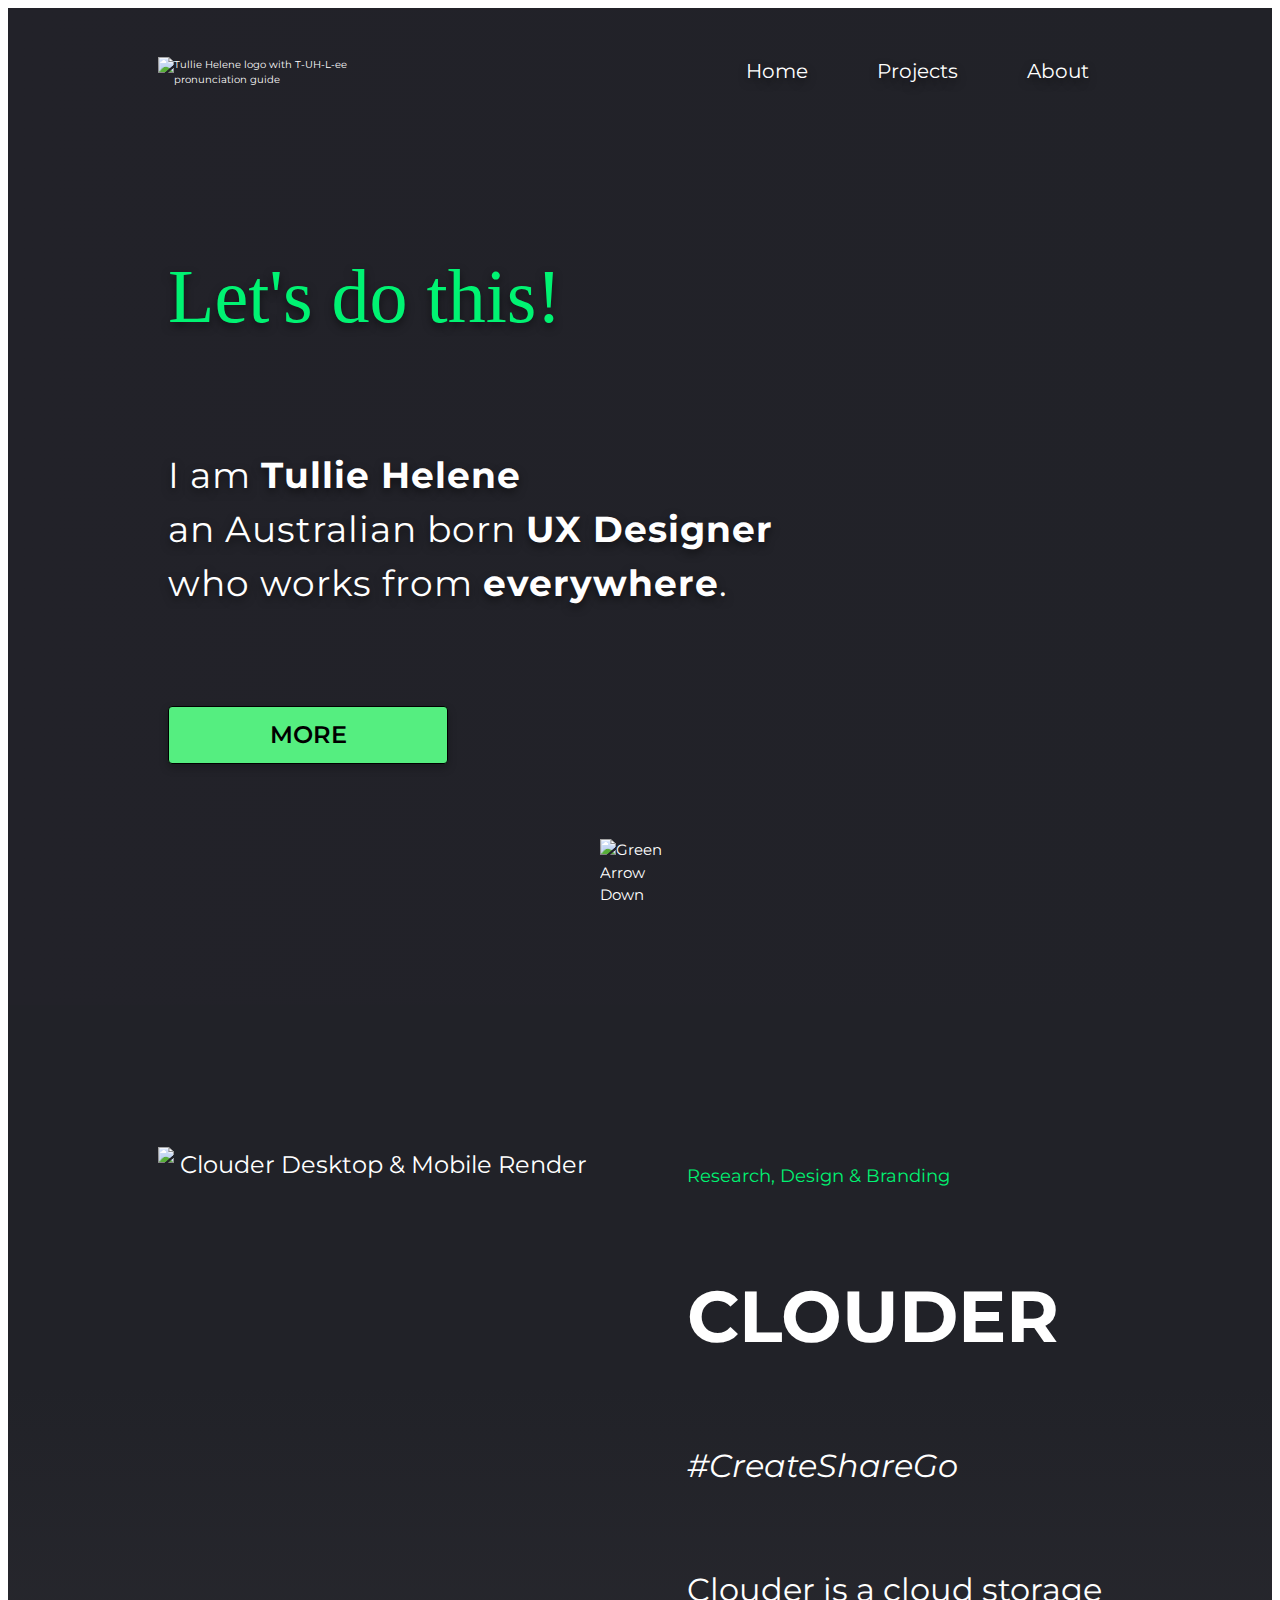
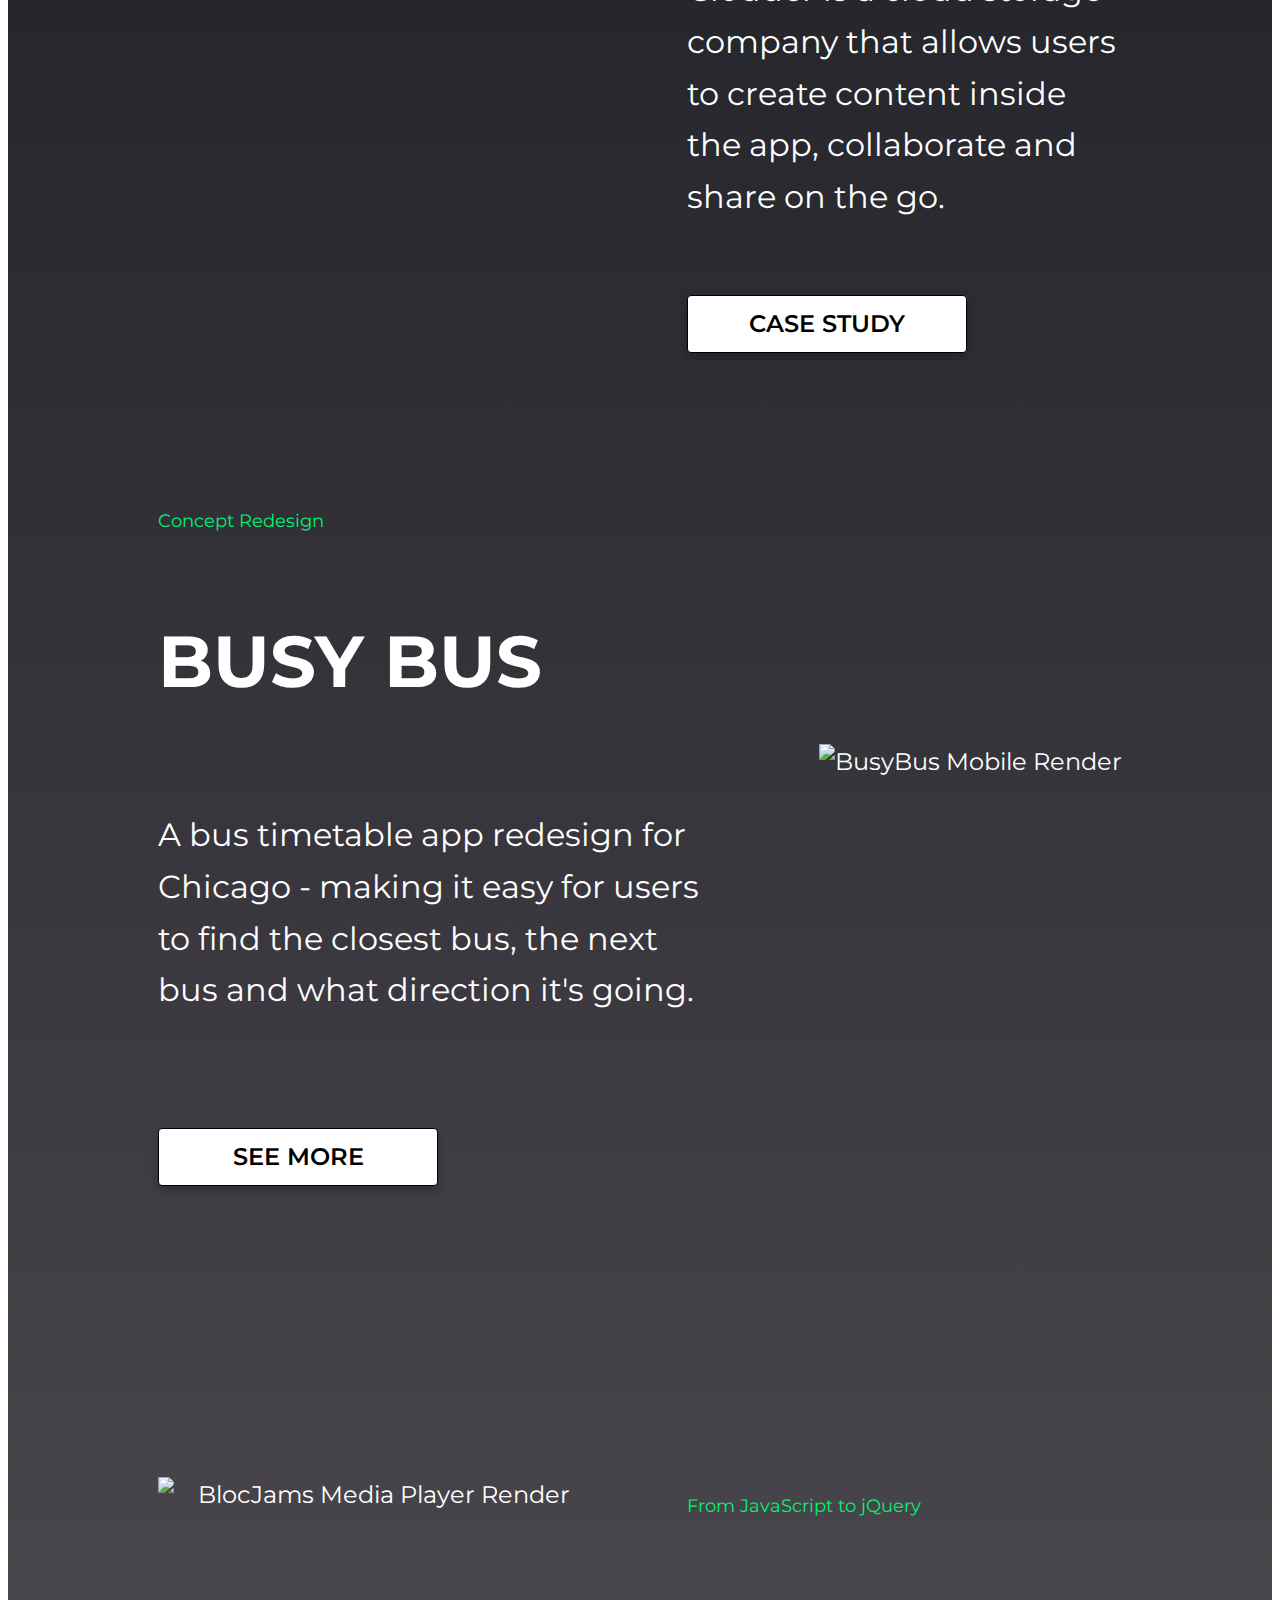
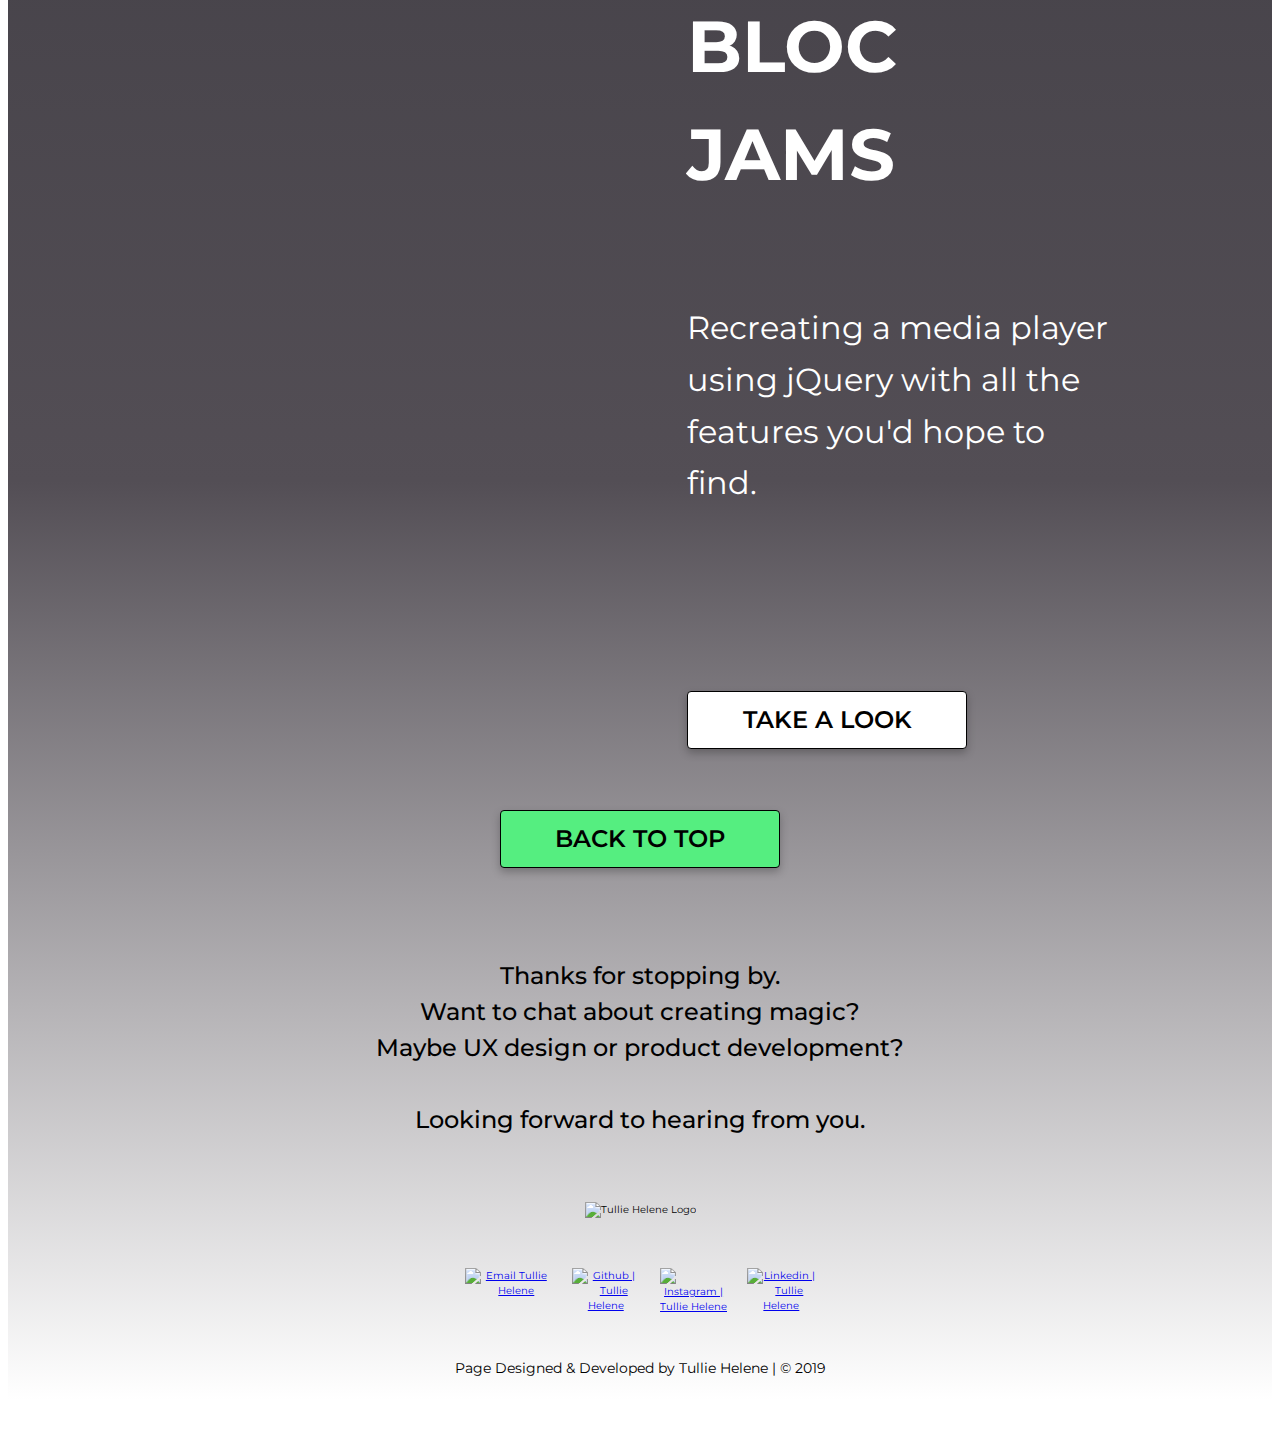
==== commit 21c283df: "css/style.css changes - index changes" ====
--- a/index.html
+++ b/index.html
@@ -23,7 +23,7 @@
 
 <body id="homepage">
     <!-- wraps responsive content -->
-    <div id="wrapper">
+    <div id="wrapperhome">
 
       <div class="home-hero">
         <header>
@@ -81,7 +81,7 @@
         Chicago - making it easy for users
         to find the closest bus, the next
         bus and what direction it's going.</p>
-          <a class="btn-wht busy-btn" href="https://github.com/tulliehelene/frontend-challenge">SEE MORE</a>
+          <a class="btn-wht busy-btn" href="https://github.com/tulliehelene/frontend-challenge" target="_blank">SEE MORE</a>
         </div>
           <div class="img-container-right">
         <img src="assets/images/busybus-mock.png" alt="BusyBus Mobile Render">
@@ -97,7 +97,7 @@
     Recreating a media player using
       jQuery with all the features you'd
       hope to find.</p>
-      <a class="btn-wht bloc-btn" href="https://blocjams-tulliehelene.netlify.com/">TAKE A LOOK</a>
+      <a class="btn-wht bloc-btn" href="https://blocjams-tulliehelene.netlify.com/" target="_blank">TAKE A LOOK</a>
   </div>
       <div class="img-container-left">
       <img src="assets/images/blocjams-mock.png" alt="BlocJams Media Player Render">
--- a/css/style.css
+++ b/css/style.css
@@ -27,8 +27,17 @@
     line-height: 1.5;
 }
 body#homepage {
-    /* background: linear-gradient(#212228 0, #212228 30%, #fff 100%); */
+    background: #FFFFFF;
+    /* background: linear-gradient(#212228 0, #212228 30%, #534e55 80%, #fff 100%); */
+}
+
+#wrapperhome {
+    /* surrounds responsive content, keeps it centered on a large screen */
     background: linear-gradient(#212228 0, #212228 30%, #534e55 80%, #fff 100%);
+    max-width: 144.0rem;
+    margin: 0 auto;
+    min-height: 100%;
+    /* border: 2px solid red; */
 }
 
 #wrapper {
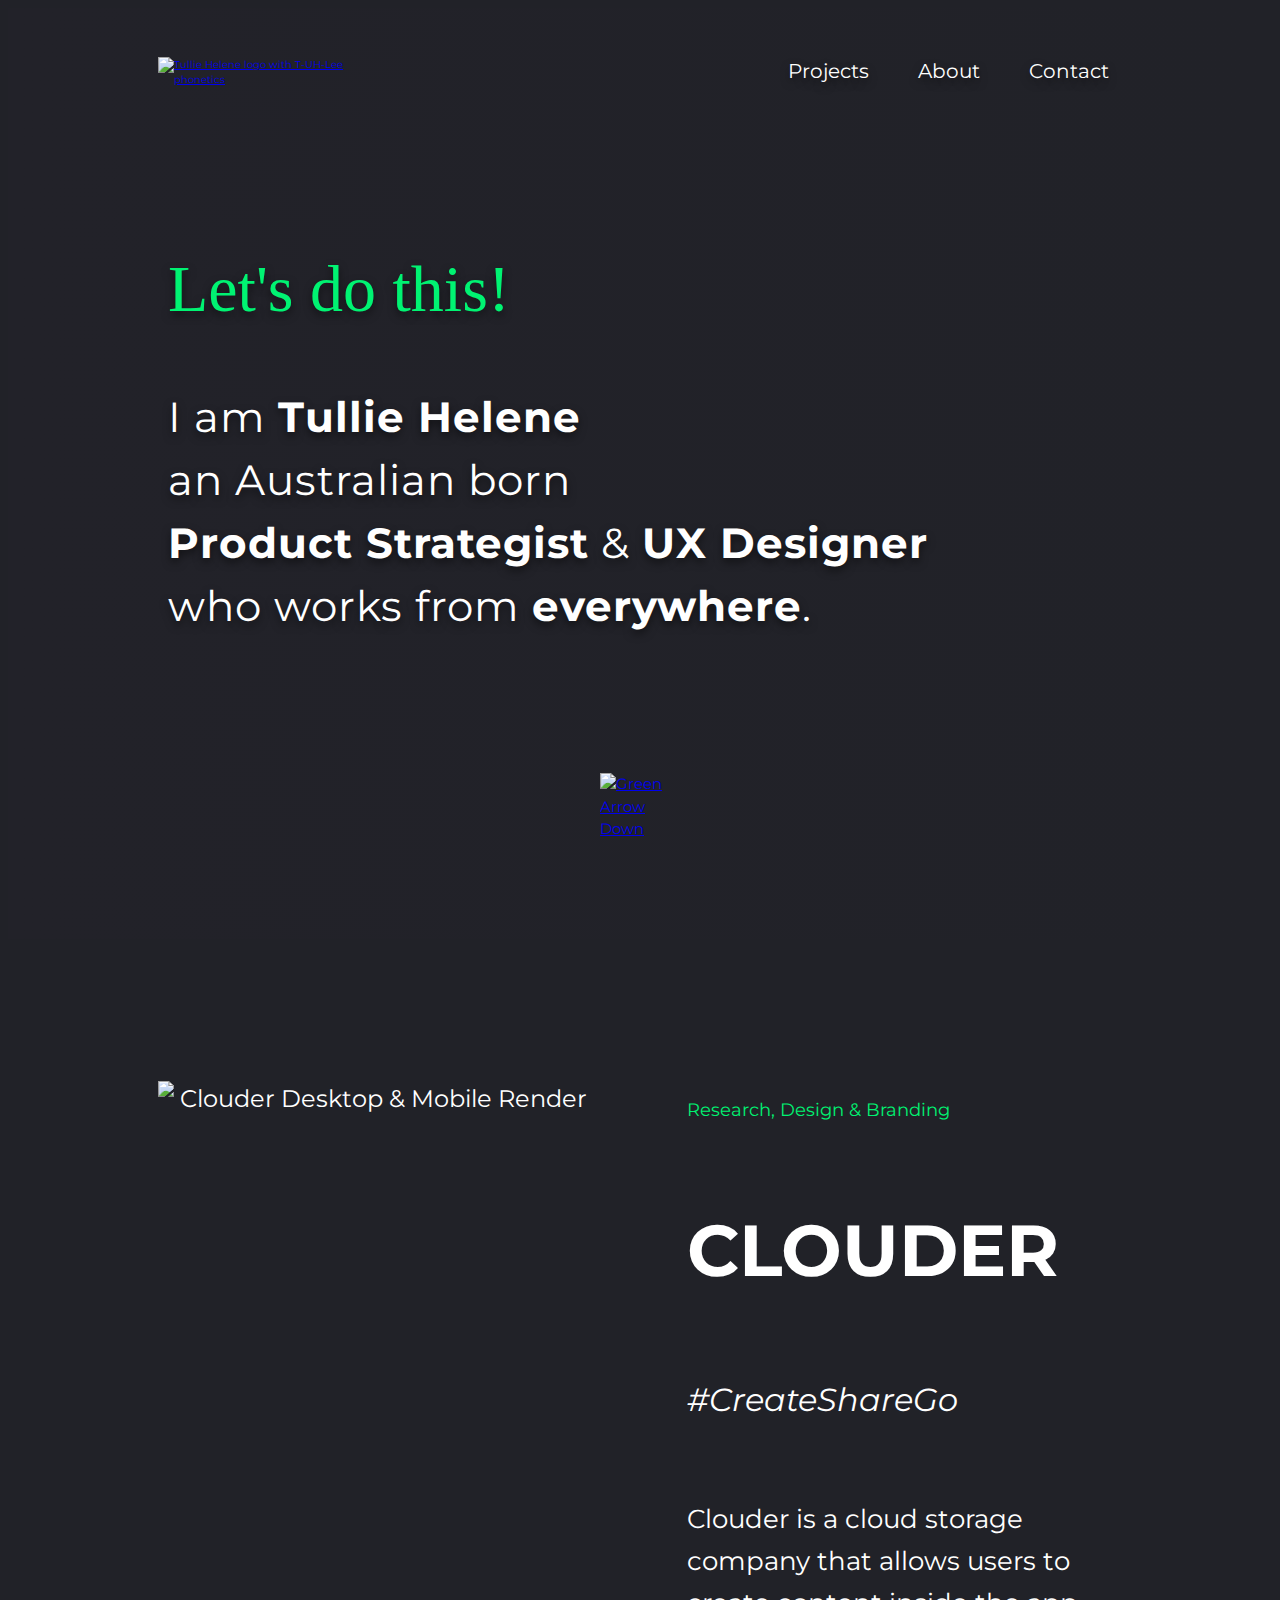
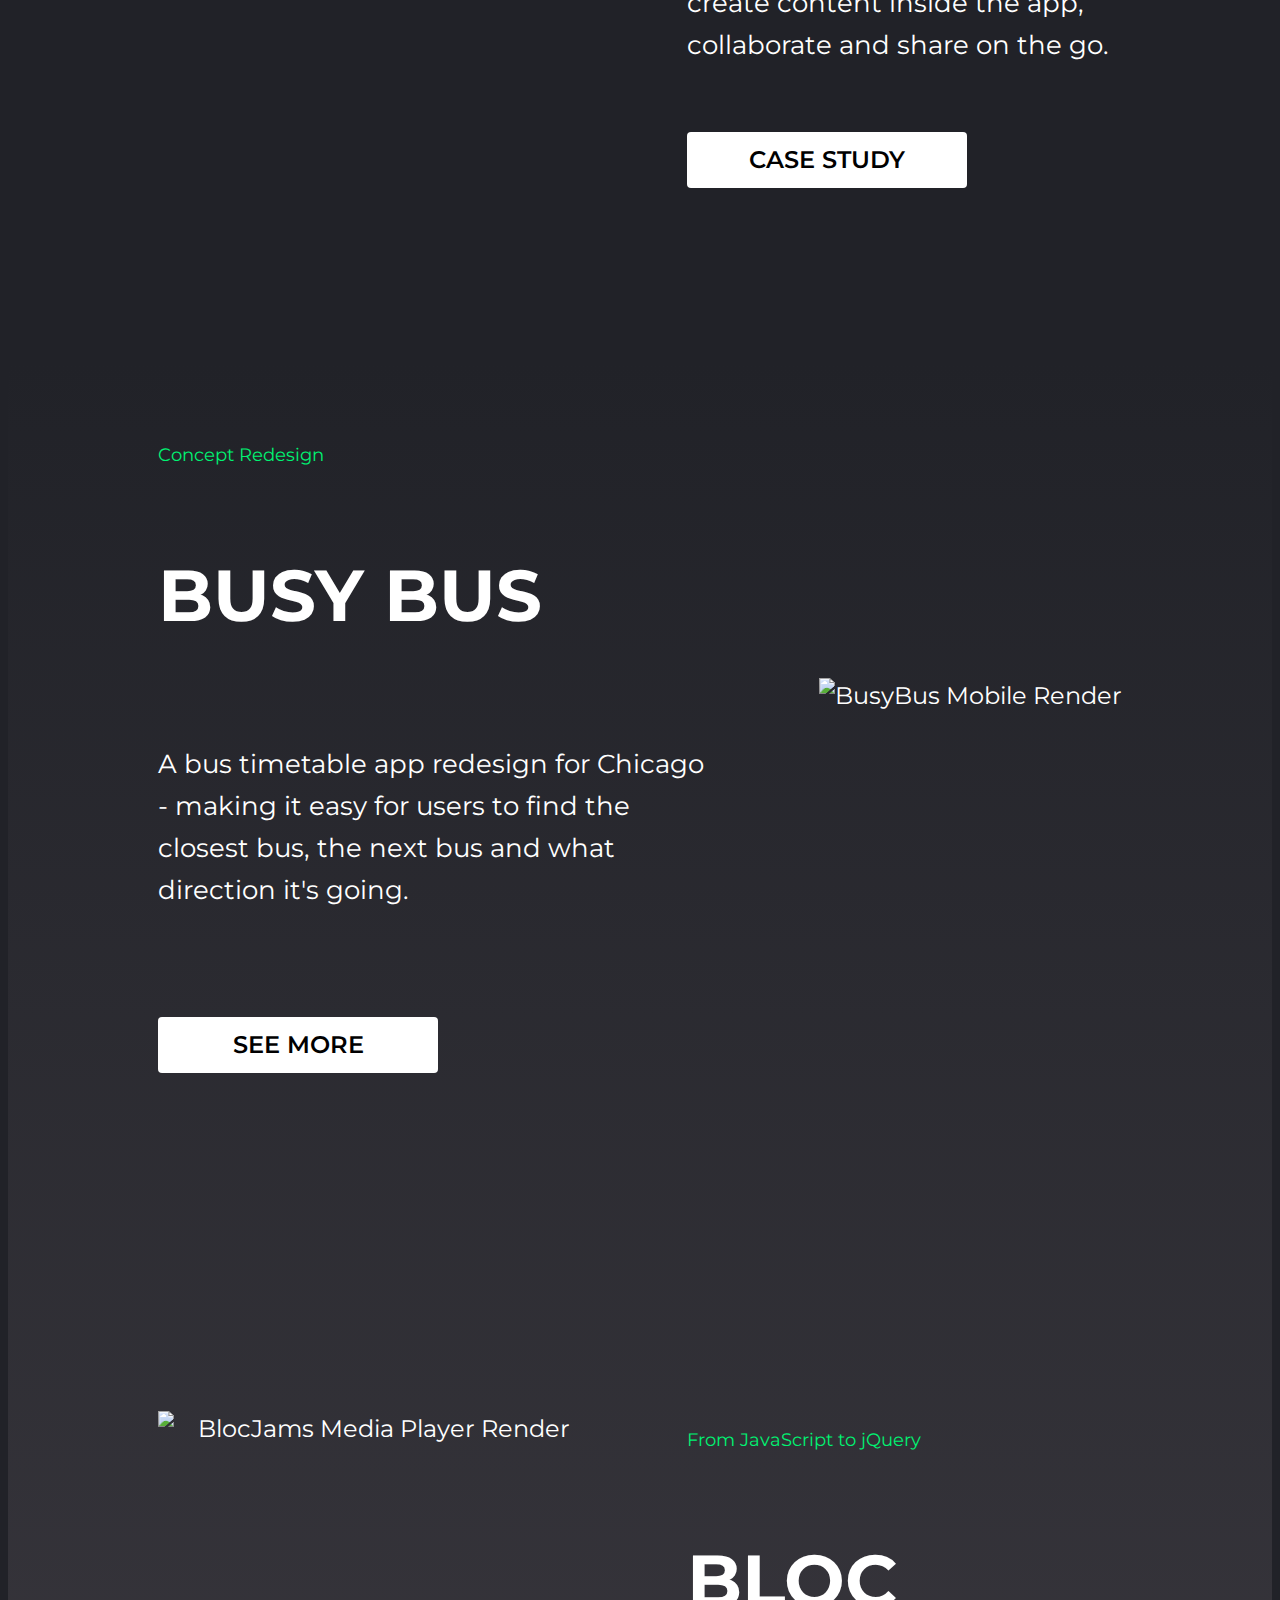
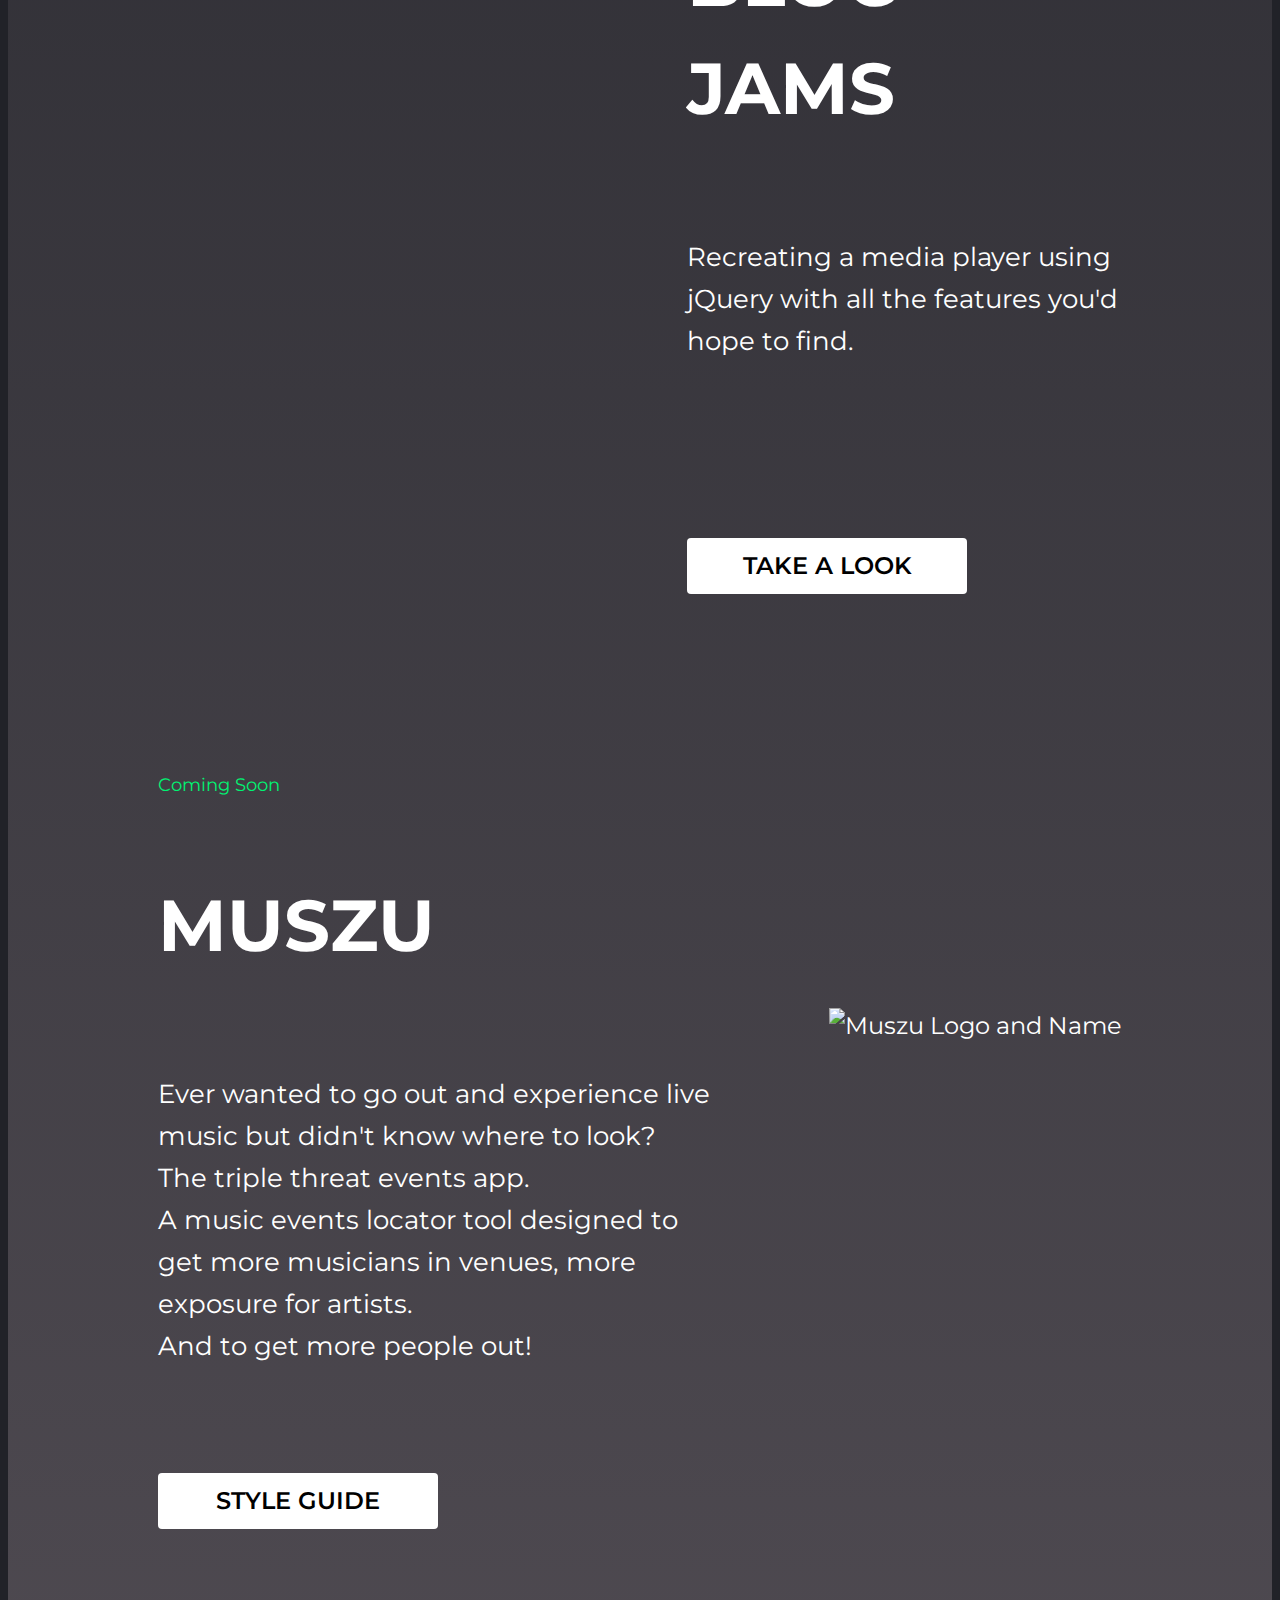
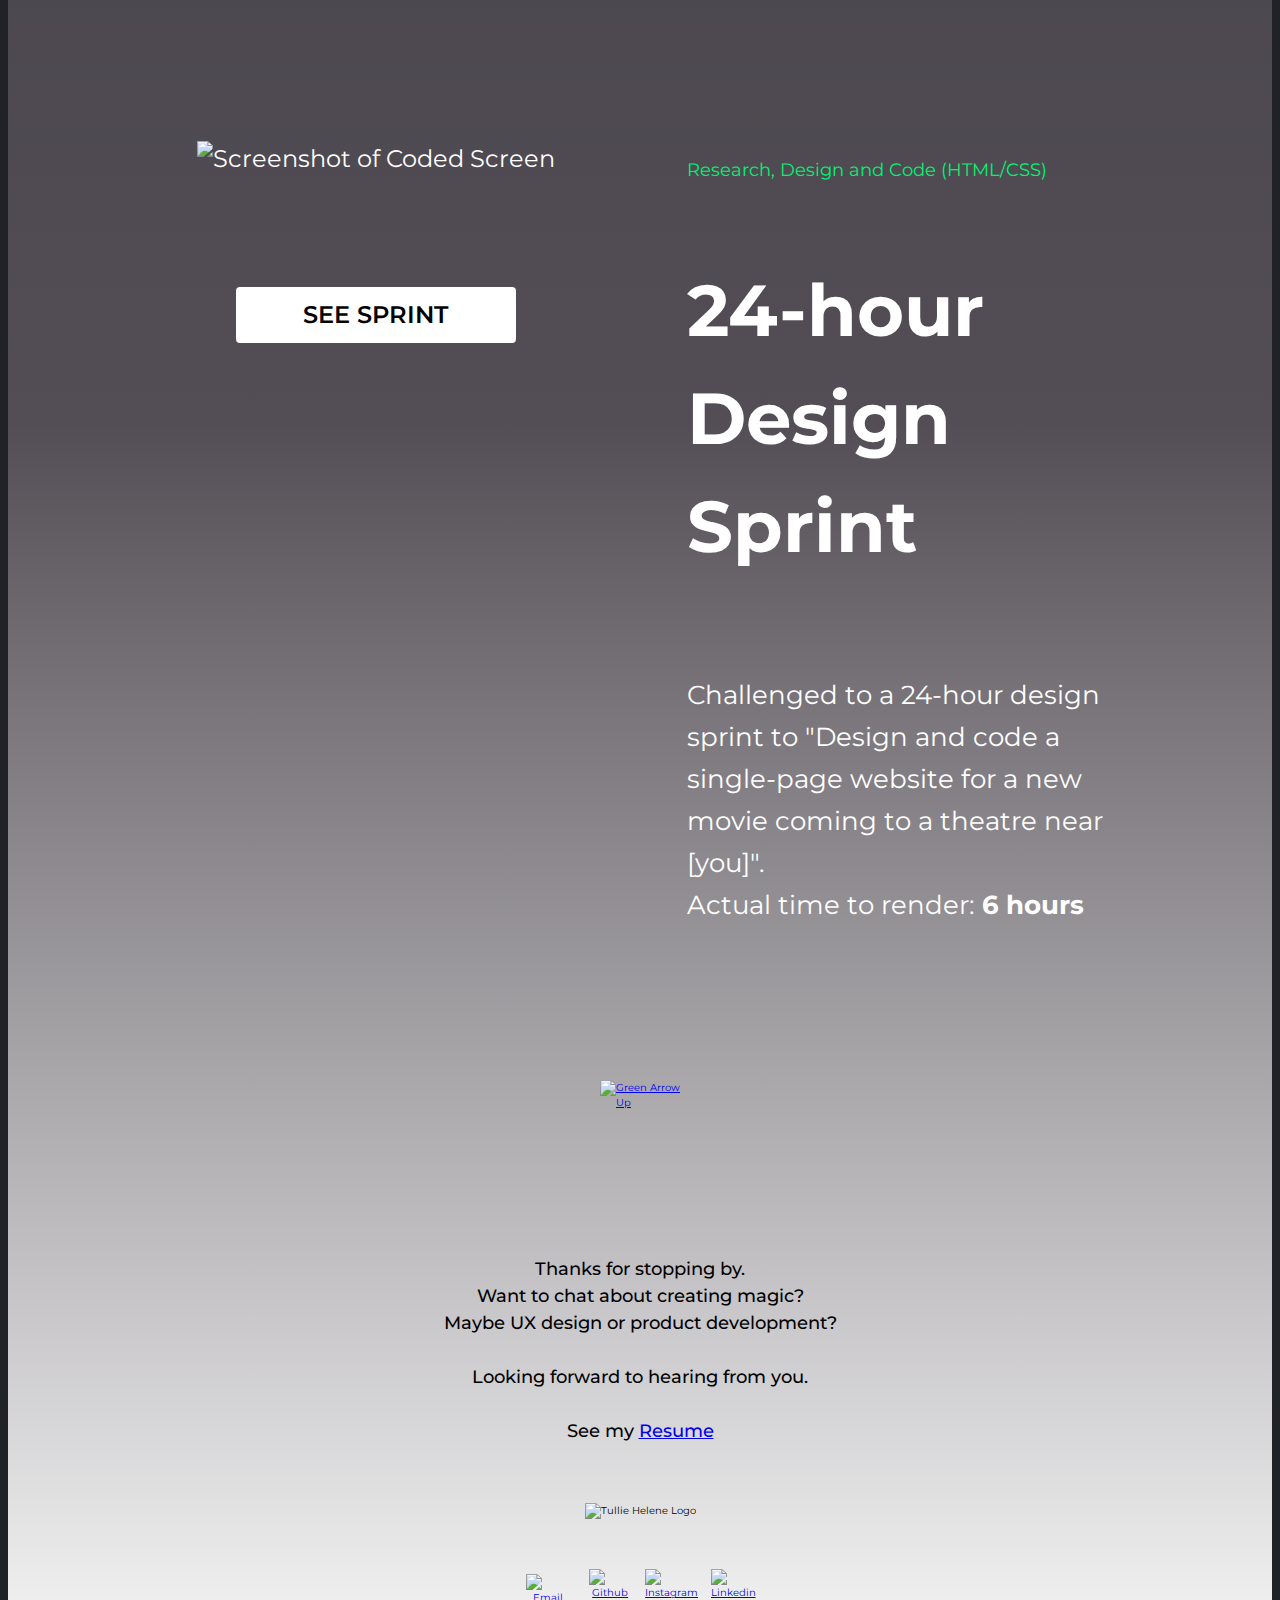
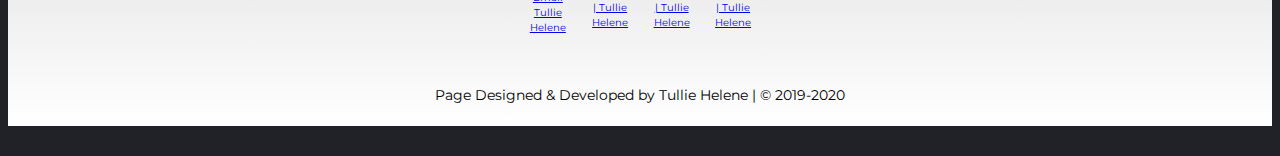
==== commit 7d194020: "Updated Resume 2020" ====
--- a/index.html
+++ b/index.html
@@ -6,7 +6,7 @@
 <meta name="viewport" content="width=device-width, initial-scale=1.0">
 <meta http-equiv="X-UA-Compatible" content="ie=edge">
 
-        <title>Tullie Helene | UX Designer </title>
+        <title>Tullie Helene | Product Designer </title>
 
         <!--CSS-->
         <link rel="stylesheet" href="css/reset.css">
@@ -19,6 +19,14 @@
         <!--Favicon -->
         <link rel="icon" type="image/png" href="assets/images/logo-favicon-wht.svg">
 
+        <script async src="https://www.googletagmanager.com/gtag/js?id=UA-143411528-1"></script>
+        <script>
+          window.dataLayer = window.dataLayer || [];
+          function gtag(){dataLayer.push(arguments);}
+          gtag('js', new Date());
+
+          gtag('config', 'UA-143411528-1');
+        </script>
 </head>
 
 <body id="homepage">
@@ -27,29 +35,29 @@
 
       <div class="home-hero">
         <header>
-            <div id="logo">
-                <img src="assets/icons/logo-nav-wht.svg" alt="Tullie Helene logo with T-UH-L-ee pronunciation guide">
-            </div>
-            <nav>
-                <ul>
-                    <li><a class="link" href="index.html">Home</a></li>
-                    <li><a class="link" href="#section-next">Projects</a></li>
-                    <li><a class="link" href="about.html">About</a></li>
-                </ul>
-            </nav>
+          <div id="logo">
+            <a href="index.html">
+              <img src="assets/icons/logo-nav-wht-sans.svg" alt="Tullie Helene logo with T-UH-Lee phonetics"></a>
+          </div>
+          <nav>
+              <ul>
+                  <li><a class="link" href="index.html#section-next">Projects</a></li>
+                  <li><a class="link" href="about.html">About</a></li>
+                  <li><a class="link" href="contact.html">Contact</a></li>
+
+              </ul>
+          </nav>
         </header>
-        <main>
             <section class="hero">
               <div class="hero-content">
                 <p class="lets">Let's do this!</p>
                 <p class="hero-p">I am <strong>Tullie Helene</strong><br>
-                an Australian born <strong>UX Designer</strong><br>
+                an Australian born <br><strong>Product Strategist</strong> & <strong>UX Designer</strong><br>
                 who works from <strong>everywhere</strong>.</p>
-                <a class="btn-grn" href="about.html">MORE</a>
-                  <img class="hero-dwn-btn" src="assets/icons/grn-btn-dwn.svg" alt="Green Arrow Down">
-              </div>
+                <a href="#section-next">
+                <img class="direction-btn down" src="assets/icons/grn-btn-dwn.svg" alt="Green Arrow Down">
+              </a>
             </section>
-        </main>
       </div>
 
 
@@ -104,42 +112,82 @@
       </div>
     </section>
 
-    <div class="pre-footer">
-      <a class="btn-grn" href="#logo">BACK TO TOP</a>
+    <section class= "projects-246">
+      <div class="text-container-left">
+      <p class="project-role"> Coming Soon </p>
+      <p class="project-title"> MUSZU </p>
+      <p class="project-info">Ever wanted to go out and experience live music but didn't know where to look?<br>
+        The triple threat events app. <br>A music events locator tool designed to get more musicians in venues,
+        more exposure for artists. <br>And to get more people out!</p>
+          <a class="btn-wht busy-btn" href="https://www.figma.com/file/e5p5eMvqmrHfszilwlw6f1/Muszu-Styleguide?node-id=0%3A1" target="_blank">STYLE GUIDE</a>
+        </div>
+          <div class="img-container-right">
+              <div class="img-size">
+        <img src="assets/icons/muszulogo.png" alt="Muszu Logo and Name">
+      </div>
+      </div>
+    </section>
+
+    <section class= "projects-135">
+      <div class="text-container-right">
+      <p class="project-role"> Research, Design and Code (HTML/CSS) </p>
+      <p class="project-title"> 24-hour Design Sprint </p>
+      <p class="project-info">
+    Challenged to a 24-hour design sprint to "Design and code a single-page website for a new movie coming to a theatre near [you]".
+    <br>Actual time to render: <strong>6 hours</strong>
+  </p>
+      <!-- <a class="btn-wht bloc-btn" href="https://drive.google.com/drive/folders/1Habn38vpJedbcWimx3LYao35QCzNlSEq?usp=sharing" target="_blank">SEE SPRINT</a> -->
+  </div>
+      <div class="img-container-left">
+        <div class="img-size">
+      <img src="assets/images/sprint24.png" alt="Screenshot of Coded Screen">
+      <a class="btn-wht bloc-btn" href="https://drive.google.com/drive/folders/1Habn38vpJedbcWimx3LYao35QCzNlSEq?usp=sharing" target="_blank">SEE SPRINT</a>
     </div>
+      </div>
+    </section>
 
+    <!--- pre-footer --->
+              <div class="pre-footer">
+                <a href="#logo">
+                  <img class="direction-btn up" src="assets/icons/goup.svg" alt="Green Arrow Up"></a>
+                <!-- <p class="footer-copy"> Back to top </p> -->
+              </div>
+      <!-- Footer-->
 <!-- Footer-->
 
-    <section class="footer">
-       <p class="footer-outro">Thanks for stopping by.<br>
-         Want to chat about creating magic?<br>
-         Maybe UX design or product development?<br><br>
-         Looking forward to hearing from you.</p>
+<section class="footer">
+   <p class="footer-outro">Thanks for stopping by.<br>
+     Want to chat about creating magic?<br>
+     Maybe UX design or product development?<br><br>
+     Looking forward to hearing from you.<br><br>
+     See my <a href="assets/pages/about/tullieheleneresume2020update.pdf" target="_blank">Resume</a>
+
+   </p>
 
          <div class="footer-logo">
         <img src="assets/icons/logo-name-blk.png" alt="Tullie Helene Logo">
         </div>
 
         <div class="footer-links">
-        <div class="footer-links-mail">
-          <a href="mailto:tulliehelene@gmail.com">
+        <div class="footer-link-1">
+          <a href="contact.html" target="_blank">
           <img src="assets/icons/email-blk.png" alt="Email Tullie Helene"></a>
         </div>
 
-        <div class="footer-links-git">
-          <a href="https://github.com/tulliehelene">
-          <img src="assets/icons/github-blk.png" target="_blank" alt="Github | Tullie Helene"></a>
+        <div class="footer-link-2">
+          <a href="https://github.com/tulliehelene" target="_blank">
+          <img src="assets/icons/github-blk.png" alt="Github | Tullie Helene"></a>
         </div>
-        <div class="footer-links-insta">
-          <a href="https://www.instagram.com/tulliehelene/">
-          <img src="assets/icons/insta-blk.png" target="_blank" alt="Instagram | Tullie Helene"></a>
+        <div class="footer-link-2">
+          <a href="https://www.instagram.com/tulliehelene/" target="_blank">
+          <img src="assets/icons/insta-blk.png" alt="Instagram | Tullie Helene"></a>
         </div>
-        <div class="footer-links-linked">
-          <a href="https://www.linkedin.com/in/tulliehelene/">
-          <img src="assets/icons/linked-blk.png" target="_blank" alt="Linkedin | Tullie Helene"></a>
+        <div class="footer-link-2">
+          <a href="https://www.linkedin.com/in/tulliehelene/" target="_blank">
+          <img src="assets/icons/linked-blk.png" alt="Linkedin | Tullie Helene"></a>
         </div>
         </div>
-        <p class="footer-copy">Page Designed & Developed by Tullie Helene | © 2019</p>
+        <p class="footer-copy">Page Designed & Developed by Tullie Helene | © 2019-2020</p>
 
     </section>
     </div>
--- a/css/style.css
+++ b/css/style.css
@@ -1,51 +1,61 @@
 html {
   font-size: 10px;
+   scroll-behavior: smooth;
 }
 
 /* basic styles */
 * {
-    box-sizing: border-box;
+  box-sizing: border-box;
 }
 
 img {
-    /* responsive images: https://www.w3schools.com/howto/howto_css_image_responsive.asp */
-    width: 100%;
-    height: auto;
+  /* responsive images: https://www.w3schools.com/howto/howto_css_image_responsive.asp */
+  width: 100%;
+  height: auto;
 }
 strong {font-weight: bold;}
 em {font-style: italic;}
 
 body {
-    /*
-      vh: https://css-tricks.com/fun-viewport-units/
-      this is your background for pages that don't have a bg image
-      linear-gradient: https://developer.mozilla.org/en-US/docs/Web/CSS/linear-gradient
-    */
-    /* background: linear-gradient(#212228 0, #212228 100px, #fff 100%); */
-    color: #FFFFFF;
-    font-family: "Montserrat", sans-serif;
-    line-height: 1.5;
+  /*
+  vh: https://css-tricks.com/fun-viewport-units/
+  this is your background for pages that don't have a bg image
+  linear-gradient: https://developer.mozilla.org/en-US/docs/Web/CSS/linear-gradient
+  */
+  /* background: linear-gradient(#212228 0, #212228 100px, #fff 100%); */
+  color: #FFFFFF;
+  font-family: "Montserrat", sans-serif;
+  line-height: 1.5;
 }
 body#homepage {
-    background: #FFFFFF;
-    /* background: linear-gradient(#212228 0, #212228 30%, #534e55 80%, #fff 100%); */
+  background: #212228;
+  /* background: linear-gradient(#212228 0, #212228 30%, #534e55 80%, #fff 100%); */
 }
 
 #wrapperhome {
-    /* surrounds responsive content, keeps it centered on a large screen */
-    background: linear-gradient(#212228 0, #212228 30%, #534e55 80%, #fff 100%);
-    max-width: 144.0rem;
-    margin: 0 auto;
-    min-height: 100%;
-    /* border: 2px solid red; */
+  /* surrounds responsive content, keeps it centered on a large screen */
+  background: linear-gradient(#212228 0, #212228 30%, #534e55 80%, #fff 100%);
+  max-width: 144.0rem;
+  margin: 0 auto;
+  min-height: 100%;
+  /* border: 2px solid red; */
+}
+
+#wrapperclouder {
+  /* surrounds responsive content, keeps it centered on a large screen */
+  background: #FFFFFF;
+  max-width: 144.0rem;
+  margin: 0 auto;
+  min-height: 100%;
+  /* border: 2px solid red; */
 }
 
 #wrapper {
-    /* surrounds responsive content, keeps it centered on a large screen */
-    max-width: 144.0rem;
-    margin: 0 auto;
-    min-height: 100%;
-    /* border: 2px solid red; */
+  /* surrounds responsive content, keeps it centered on a large screen */
+  max-width: 144.0rem;
+  margin: 0 auto;
+  min-height: 100%;
+  /* border: 2px solid red; */
 }
 
 /* === HEADER NAV & HERO === */
@@ -54,45 +64,47 @@
   background-image: linear-gradient(to right, rgba(34,34,41,1) 0%, rgba(34,34,41,0) 100%), url('../assets/images/hero-bkgrnd-dsktp.png');
   background-repeat: no-repeat;
   background-position: 100% 0;
-  min-height: 100%; /* you might erase this line later = TULLIE note, i changed it from vh to a percentage */
+  min-height: 100%;
+  /* background-size: contain;
+  min-height: 100vh;
+  ^^^ this suggestion lengthens the contaner height - which I don't like*/
 }
 
 header {
-    display: flex;
-    justify-content: space-between;
-    line-height: 1.5rem;
-    align-items: center;
-    padding: 3.0rem 4.3rem;
+  display: flex;
+  justify-content: space-between;
+  line-height: 1.5rem;
+  align-items: center;
+  padding: 3.0rem 4.3rem;
 }
 
 #logo {
   height:auto;
-    width: 18.8rem
+  width: 18.8rem
 }
 nav {
-    text-align: right;
+  text-align: right;
 }
 
 
 nav ul li a {
-    color: #fff;
-    font-size: 2.0rem;
-    font-weight: medium;
-    line-height: 2.7rem;
-    text-decoration: none;
-    text-shadow: 0px 4px 8px rgba(0, 0, 0, 0.50)
+  color: #fff;
+  font-size: 2.0rem;
+  font-weight: medium;
+  line-height: 2.7rem;
+  text-decoration: none;
+  text-shadow: 0px 4px 8px rgba(0, 0, 0, 0.50)
 }
 
 a:hover {
   color: #000000;
-
 }
 
 .hero {
-    padding: 1rem;
-    color: #fff;
-    font-size: 1.25rem;
-    /*https://stackoverflow.com/questions/2504071/how-do-i-combine-a-background-image-and-css3-gradient-on-the-same-element */
+  padding: 1rem;
+  color: #fff;
+  font-size: 1.25rem;
+  /*https://stackoverflow.com/questions/2504071/how-do-i-combine-a-background-image-and-css3-gradient-on-the-same-element */
 }
 
 .hero-content {
@@ -101,11 +113,11 @@
 
 p.lets {
   color: #00F372;
-    font-family: "Homemade Apple", cursive;
-    font-size: 3.6rem;
-    margin: 20% 0;
-    text-shadow: 0px 4px 8px rgba(0, 0, 0, 0.50)
-    /* padding: 20% 0; */
+  font-family: "Homemade Apple", cursive;
+  font-size: 3.6rem;
+  margin: 20% 0;
+  text-shadow: 0px 4px 8px rgba(0, 0, 0, 0.50)
+  /* padding: 20% 0; */
 }
 
 p.hero-p {
@@ -115,38 +127,43 @@
 }
 
 .btn-grn {
-    /* background: #00F372; */
-    background: #55EE80;
-    border: 0.1rem solid black;
-    border-radius: 0.4rem;
-    box-shadow: 0px 4px 8px rgba(0, 0, 0, 0.25);
-    color: #000000;
-    display: inline-block;
-    font-size: 1.5rem;
-    font-weight: 600;
-    height: 100%;
-    min-width: 11rem;
-    padding: 1rem 2rem;
-    text-align: center;
-    text-decoration: none;
-    transition: all .5s ease-in-out;
+  /* background: #00F372; */
+  background: #55EE80;
+  border: 0.1rem solid black;
+  border-radius: 0.4rem;
+  box-shadow: 0px 4px 8px rgba(0, 0, 0, 0.25);
+  color: #000000;
+  display: inline-block;
+  font-size: 1.5rem;
+  font-weight: 600;
+  min-width: 11rem;
+  padding: 1rem 2rem;
+  text-align: center;
+  text-decoration: none;
 }
 
 .btn-wht {
-    background: #FFFFFF;
-    border: 0.1rem solid black;
-    border-radius: 0.4rem;
-    box-shadow: 0px 4px 8px rgba(0, 0, 0, 0.25);
-    color: #000000;
-    display: inline-block;
-    font-size: 1.5rem;
-    font-weight: 600;
-    min-width: 17rem;
-    padding: 1rem 2rem;
-    text-align: center;
-    text-decoration: none;
-    transition: all .5s ease-in-out;
-    margin-bottom: 4rem;
+  background: #FFFFFF;
+  /* border: 0.1rem solid black; */
+  border-radius: 0.4rem;
+  /* box-shadow: 0px 4px 8px rgba(0, 0, 0, 0.25); */
+  color: #000000;
+  display: inline-block;
+  font-size: 1.5rem;
+  font-weight: 600;
+  min-width: 17rem;
+  padding: 1rem 2rem;
+  text-align: center;
+  text-decoration: none;
+  margin-bottom: 4rem;
+
+}
+.btn-wht:hover{
+  background: #212228;
+  color: #FFFFFF;
+  -webkit-animation: heartbeat 3.0s ease-in-out infinite both;
+          animation: heartbeat 3.0s ease-in-out infinite both;
+}
 }
 
 .busy-btn {
@@ -158,13 +175,23 @@
 }
 
 
-.hero-dwn-btn {
+.direction-btn {
   /* align-self: center; */
   display: flex;
   height: 4.1rem;
   width: 4.1rem;
   margin: 30% auto;
   /* padding-bottom: 10%; */
+}
+
+.down {
+  -webkit-animation: bounce-top 2.5s infinite both;
+          animation: bounce-top 2.5s infinite both;
+}
+
+.up {
+	-webkit-animation: bounce-bottom 2.5s infinite both;
+	        animation: bounce-bottom 2.5s infinite both;
 }
 
 /* ===  section === */
@@ -219,7 +246,7 @@
 }
 
 p.project-info {
-padding: 2.2rem 0rem 4.0rem 0rem;
+  padding: 2.2rem 0rem 4.0rem 0rem;
 }
 
 .img-container-left {
@@ -236,12 +263,12 @@
 /* === Footer Selections === */
 
 /* .dark-footer {
-  background: linear-gradient(#FFFFFF 0, #534e55 45%, #212228 90%);
-  color: #FFFFFF;
-  display: flex-wrap;
-  justify-content: center;
-  /* padding-top: 15.0rem;
-  text-align: center;
+background: linear-gradient(#FFFFFF 0, #534e55 45%, #212228 90%);
+color: #FFFFFF;
+display: flex-wrap;
+justify-content: center;
+/* padding-top: 15.0rem;
+text-align: center;
 } */
 
 .pre-footer {
@@ -258,17 +285,15 @@
 }
 
 /* .footer-drk {
-  align-self: center;
-  color: #FFFFFF;
-  padding: 0 4.3rem;
-  text-align: center;
+align-self: center;
+color: #FFFFFF;
+padding: 0 4.3rem;
+text-align: center;
 } */
 
 .drk2wht-footer {
   background: linear-gradient(#212228 30%, #534e55 50%, #fff 100%);
 }
-
-
 
 p.footer-outro {
   font-size: 1.4rem;
@@ -285,32 +310,24 @@
 }
 
 .footer-links {
-  align-content: center;
-  flex-flow: row-wrap;
+  /* align-content: center;
+  flex-flow: row-wrap; */
   display: flex;
   width:100%;
 }
 
-.footer-links-mail {
+.footer-link-1{
+  display: flex;
+  justify-content: center;
+  padding: 1.4rem 1.0rem;
+  width: 75%
+}
+
+.footer-link-2 {
   display: flex;
   justify-content: center;
   padding: 1.0rem 1.0rem;
-}
-
-.footer-links-insta {
-  display: flex;
-  justify-content: center;
-  padding: 1.0rem 1.0rem;
-}
-.footer-links-git {
-  display: flex;
-  justify-content: center;
-  padding: 1.0rem 1.0rem;
-}
-.footer-links-linked {
-  display: flex;
-  justify-content: center;
-  padding: 1.0rem 1.0rem;
+  width: 70%;
 }
 
 .footer-copy {
@@ -321,19 +338,18 @@
 /* === Clouder ===*/
 
 body#clouder {
-background-color: #FFFFFF;
-/* background: linear-gradient(#212228 200px, #534e55 1000px, #fff 1500px); */
-color: #000000;
-font-style: "Montserrat", sans-serif;
-font-size: 1.4rem;
-font-size: normal;
-text-align: left;
+  background-color: #212228;
+  color: #000000;
+  font-style: "Montserrat", sans-serif;
+  font-size: 1.4rem;
+  font-size: normal;
+  text-align: left;
 }
 
 .center {
- display: flex;
- flex: 1;
- justify-content: center;
+  display: flex;
+  flex: 1;
+  justify-content: center;
 }
 
 .dark-nav {
@@ -341,8 +357,7 @@
 }
 
 .clouder-hero-bckgrnd {
-  /* background: linear-gradient(#212228 0, #212228 20%, #fff 100%); */
-background: linear-gradient(#212228 0, #534e55 30%, #fff 100%);
+  background: linear-gradient(#212228 0, #534e55 30%, #fff 100%);
 
 }
 
@@ -361,8 +376,11 @@
 }
 
 .clouder-img1 {
-  display: flex;
+  display: inline-block;
   justify-content: center;
+  margin: auto;
+  max-width:286px;
+  max-height: 320px;
   padding-bottom: 3.5rem;
 }
 
@@ -372,22 +390,34 @@
   padding-bottom: 3.5rem;
   width: 114.4rem;
 }
-
 .btn-wht-cs {
-    background: #FFFFFF;
-    border: 0.1rem solid black;
-    border-radius: 0.4rem;
-    box-shadow: 0px 4px 8px rgba(0, 0, 0, 0.25);
-    color: #000000;
-    display: inline-block;
-    font-size: 1.4rem;
-    font-weight: 600;
-    height: 100%;
-    min-width: 17rem;
-    padding: 1rem 2rem;
-    text-align: center;
-    text-decoration: none;
-    transition: all .5s ease-in-out;
+  background: #534e55;
+  border-radius: 0.4rem;
+  color: #FFFFFF;
+  display: inline-block;
+  font-size: 1.4rem;
+  font-weight: 600;
+  height: 100%;
+  min-width: 24rem;
+  padding: 1rem 3rem;
+  text-align: center;
+  text-decoration: none;
+
+}
+.btn-wht-cs:hover {
+    background: #212228;
+    color: #FFFFFF;
+    -webkit-animation: heartbeat 5.0s ease-in-out infinite both;
+  	        animation: heartbeat 5.0s ease-in-out infinite both;
+}
+
+.btn-spacing {
+  /* border: 1px solid red; */
+  margin: 4rem auto;
+}
+
+.para-spacing {
+  margin: 2rem auto;
 }
 
 .cs-icons {
@@ -407,16 +437,17 @@
 
 p.cs-cldr {
   font-weight: lighter;
+    line-height: 2.5rem;
   /* margin: 1.0rem 4.3rem; */
 }
 
- h1.cs-cldr {
-   font-size: 3.0rem;
-   font-weight: bold;
-   line-height: 5.0rem;
-   margin: 3.0rem 0rem 1.5rem 0rem;
-   text-align: center;
- }
+h1.cs-cldr {
+  font-size: 3.0rem;
+  font-weight: bold;
+  line-height: 5.0rem;
+  margin: 3.0rem 0rem 1.5rem 0rem;
+  text-align: center;
+}
 
 h2.cs-cldr {
   font-size: 2.4rem;
@@ -466,8 +497,38 @@
   padding: 2.0rem 4.3rem;
 }
 
-.comp-ana {
-  padding-left: 18.0rem;
+.comp-links {
+  /* align-content: center;
+  flex-flow: row-wrap; */
+  display: flex;
+  width:100%;
+}
+
+.comp-link-2 {
+  display: flex;
+  justify-content: center;
+  padding: 1.0rem 1.0rem;
+  width: 70%;
+}
+
+.logobox {
+  display: flex;
+  flex-direction: row;
+  justify-content: center;
+  height: 30rem;
+}
+
+.user-box {
+  background-color: #534E55;
+  box-shadow: 0px 4px 8px rgba(0, 0, 0, 0.25);
+  color: #FFFFFF;
+  /* height: 20%; */
+  margin: 3.0rem 1.3rem;
+  padding: 1.5rem 4.3rem 20% 4.3rem;;
+}
+
+.user-info {
+  text-align: center;
 }
 
 .comp-ana-img {
@@ -512,18 +573,10 @@
 }
 
 .user-strs-flws {
-display: flex;
-justify-content: center;
-flex-flow: wrap;
-padding: 2.0rem 1.3rem;
-}
-
-.wire-img1 {
-  /* max-width: auto; */
-}
-
-.wire-img2 {
-  max-width: auto;
+  display: flex;
+  justify-content: center;
+  flex-flow: wrap;
+  padding: 2.0rem 1.3rem;
 }
 
 section.sketching-wireframes1 {
@@ -536,7 +589,7 @@
 
 .wireframe-comp {
   /* overflow-y: hidden; */
-/
+  /
 }
 
 .sktch-wire-img {
@@ -553,9 +606,9 @@
 
 .wire-img2 {
   margin: auto;
- height:34.0rem;
- width:28.4rem;
- padding-bottom: 1rem;
+  height:34.0rem;
+  width:28.4rem;
+  padding-bottom: 1rem;
 }
 
 section.lofi-mockups-prototyping {
@@ -563,13 +616,13 @@
 }
 
 .cldr-lofi-invis {
-flex-flow: column;
-padding: 2.0rem 1.3rem;
-text-align: center;
+  flex-flow: column;
+  padding: 2.0rem 1.3rem;
+  text-align: center;
 }
 
 .cldr-qs {
-padding-bottom: 1.5rem;
+  padding-bottom: 1.5rem;
 }
 
 section.visuals {
@@ -581,7 +634,7 @@
 }
 
 img.clouder-final-it {
-padding: 3.0rem 0;
+  padding: 3.0rem 0;
 }
 
 section.typography {
@@ -636,33 +689,34 @@
 /* === About page === */
 
 body#about {
-    /* background: linear-gradient(#212228 0, #212228 30%, #fff 100%); */
-    background: #212228;
-    color: #FFFFFF;
+  /* background: linear-gradient(#212228 0, #212228 30%, #fff 100%); */
+  background: #212228;
+  color: #FFFFFF;
 }
 
 section.about-hero {
   background-image: linear-gradient(to right, rgba(34,34,41,1) 30%, rgba(34,34,41,0) 100%), url('../assets/pages/about/about-face.png');
   background-repeat: no-repeat;
   background-position: 250% 20%;
-  height: 100%;
-  min-height: 87vh; /* how can I not use 'vh' and still get the whole picture*/
+  height: 100vh;
+  background-size: contain;
 }
 
 .about-content {
   padding: 0 4.2rem;
-}
+  }
 
 p.hi {
   color: #55EE80;
   /* color: #00F372; */
   font-family: "Homemade Apple", cursive;
   font-size: 3.4rem;
-  padding: 10rem 0 5rem 0;
+  padding: 5rem 0;
 }
 
 p.about-intro {
   font-size: 1.4rem;
+  line-height: 2.5rem;
 }
 
 .grn-wrning {
@@ -671,16 +725,16 @@
 }
 
 .about-dwn-btn {
-    align-self: center;
-    display: flex;
-    height: 4.1rem;
-    width: 4.1rem;
-    margin: 20% auto;
+  align-self: center;
+  display: flex;
+  height: 4.1rem;
+  width: 4.1rem;
+  margin: 20% auto;
 }
 
 section.about-beginning {
   background: #212228;
-  padding: 0 4.3rem;
+  padding: 3rem 4.3rem;
 }
 
 section.about-sound {
@@ -695,7 +749,7 @@
 
 section.about-fire {
   background: #212228;
-padding: 4.3rem 4.3rem;
+  padding: 4.3rem 4.3rem;
 }
 
 section.about-here-now {
@@ -710,14 +764,15 @@
 p.about-subhead {
   /* color: #00F372; */
   color: #55EE80;
- font-family: "Homemade Apple", cursive;
- font-size: 2.4rem;
- height: 6.4rem;
- text-align: left;
+  font-family: "Homemade Apple", cursive;
+  font-size: 2.4rem;
+  height: 6.4rem;
+  text-align: left;
 }
 
 p.about-story {
   font-size: 1.4rem;
+  line-height: 2.5rem;
 }
 
 div.about-imgbox {
@@ -785,77 +840,517 @@
 }
 
 .about-pre-footer {
-    display: flex;
-    flex-direction: column;
-    justify-content: center;
-    margin: 5rem 0;
-}
-
- .pre-foot-about {
-   min-width: 24rem;
-   margin: 2rem auto;
- }
-
- /*******************************/
- /* SCREENS BIGGER THAN 76.8rem */
- /*******************************/
+  display: flex;
+  flex-direction: column;
+  justify-content: center;
+  margin: 5rem 0;
+}
+
+.pre-foot-about {
+  min-width: 24rem;
+  margin: 2rem auto;
+}
+
+/* === Contact page === */
+
+body#contact {
+  background: #212228;
+}
+
+
+#wrappercontact {
+  background: linear-gradient(#212228 0, #212228 20%, #534e55 60%, #fff 100%);
+  max-width: 144.0rem;
+  margin: 0 auto;
+}
+
+section.contact-form-section {
+  font-size: 2.4rem;
+  display: flex;
+  flex-direction: column;
+  align-items: center;
+}
+
+.contact-intro {
+  color: #00F372;
+  font-family: "Homemade Apple", cursive;
+  font-size: 3.6rem;
+  margin-top: 20%;
+  margin-bottom: 5%;
+  text-shadow: 0px 4px 8px rgba(0, 0, 0, 0.50);
+}
+
+
+form {
+  width: 80%;
+}
+
+.contact {
+  align-self: center;
+  display: flex;
+  flex-direction: column;
+}
+
+.your-email {
+  font-family: 'Montserrat', sans-serif;
+  font-size: 1.6rem;
+  padding: 1rem;
+  margin-bottom: 2rem;
+}
+
+.your-message {
+  font-family: 'Montserrat', sans-serif;
+  font-size: 1.6rem;
+  height: 30rem;
+  padding: 1rem;
+  margin-bottom: 3rem;
+}
+
+button {
+  margin-bottom: 40%;
+}
+
+/* ----------------------------------------------
+ * Generated by Animista on 2019-7-11 17:4:21
+ * w: http://animista.net, t: @cssanimista
+ * ---------------------------------------------- */
+
+/**
+ * ----------------------------------------
+ * animation bounce-bottom
+ * ----------------------------------------
+ */
+@-webkit-keyframes bounce-bottom {
+  0% {
+    -webkit-transform: translateY(45px);
+            transform: translateY(45px);
+    -webkit-animation-timing-function: ease-in;
+            animation-timing-function: ease-in;
+    opacity: 1;
+  }
+  24% {
+    opacity: 1;
+  }
+  40% {
+    -webkit-transform: translateY(24px);
+            transform: translateY(24px);
+    -webkit-animation-timing-function: ease-in;
+            animation-timing-function: ease-in;
+  }
+  65% {
+    -webkit-transform: translateY(12px);
+            transform: translateY(12px);
+    -webkit-animation-timing-function: ease-in;
+            animation-timing-function: ease-in;
+  }
+  82% {
+    -webkit-transform: translateY(6px);
+            transform: translateY(6px);
+    -webkit-animation-timing-function: ease-in;
+            animation-timing-function: ease-in;
+  }
+  93% {
+    -webkit-transform: translateY(4px);
+            transform: translateY(4px);
+    -webkit-animation-timing-function: ease-in;
+            animation-timing-function: ease-in;
+  }
+  25%,
+  55%,
+  75%,
+  87% {
+    -webkit-transform: translateY(0px);
+            transform: translateY(0px);
+    -webkit-animation-timing-function: ease-out;
+            animation-timing-function: ease-out;
+  }
+  100% {
+    -webkit-transform: translateY(0px);
+            transform: translateY(0px);
+    -webkit-animation-timing-function: ease-out;
+            animation-timing-function: ease-out;
+    opacity: 1;
+  }
+}
+@keyframes bounce-bottom {
+  0% {
+    -webkit-transform: translateY(45px);
+            transform: translateY(45px);
+    -webkit-animation-timing-function: ease-in;
+            animation-timing-function: ease-in;
+    opacity: 1;
+  }
+  24% {
+    opacity: 1;
+  }
+  40% {
+    -webkit-transform: translateY(24px);
+            transform: translateY(24px);
+    -webkit-animation-timing-function: ease-in;
+            animation-timing-function: ease-in;
+  }
+  65% {
+    -webkit-transform: translateY(12px);
+            transform: translateY(12px);
+    -webkit-animation-timing-function: ease-in;
+            animation-timing-function: ease-in;
+  }
+  82% {
+    -webkit-transform: translateY(6px);
+            transform: translateY(6px);
+    -webkit-animation-timing-function: ease-in;
+            animation-timing-function: ease-in;
+  }
+  93% {
+    -webkit-transform: translateY(4px);
+            transform: translateY(4px);
+    -webkit-animation-timing-function: ease-in;
+            animation-timing-function: ease-in;
+  }
+  25%,
+  55%,
+  75%,
+  87% {
+    -webkit-transform: translateY(0px);
+            transform: translateY(0px);
+    -webkit-animation-timing-function: ease-out;
+            animation-timing-function: ease-out;
+  }
+  100% {
+    -webkit-transform: translateY(0px);
+            transform: translateY(0px);
+    -webkit-animation-timing-function: ease-out;
+            animation-timing-function: ease-out;
+    opacity: 1;
+  }
+}
+
+/* ----------------------------------------------
+ * Generated by Animista on 2019-7-11 16:54:49
+ * w: http://animista.net, t: @cssanimista
+ * ---------------------------------------------- */
+
+/**
+ * ----------------------------------------
+ * animation text-focus-in
+ * ----------------------------------------
+ */
+@-webkit-keyframes text-focus-in {
+  0% {
+    -webkit-filter: blur(12px);
+            filter: blur(12px);
+    opacity: 0;
+  }
+  100% {
+    -webkit-filter: blur(0px);
+            filter: blur(0px);
+    opacity: 1;
+  }
+}
+@keyframes text-focus-in {
+  0% {
+    -webkit-filter: blur(12px);
+            filter: blur(12px);
+    opacity: 0;
+  }
+  100% {
+    -webkit-filter: blur(0px);
+            filter: blur(0px);
+    opacity: 1;
+  }
+}
+
+/* ----------------------------------------------
+ * Generated by Animista on 2019-7-11 16:45:4
+ * w: http://animista.net, t: @cssanimista
+ * ---------------------------------------------- */
+
+/**
+ * ----------------------------------------
+ * animation heartbeat
+ * ----------------------------------------
+ */
+@-webkit-keyframes heartbeat {
+  from {
+    -webkit-transform: scale(1);
+            transform: scale(1);
+    -webkit-transform-origin: center center;
+            transform-origin: center center;
+    -webkit-animation-timing-function: ease-out;
+            animation-timing-function: ease-out;
+  }
+  10% {
+    -webkit-transform: scale(0.91);
+            transform: scale(0.91);
+    -webkit-animation-timing-function: ease-in;
+            animation-timing-function: ease-in;
+  }
+  17% {
+    -webkit-transform: scale(0.98);
+            transform: scale(0.98);
+    -webkit-animation-timing-function: ease-out;
+            animation-timing-function: ease-out;
+  }
+  33% {
+    -webkit-transform: scale(0.87);
+            transform: scale(0.87);
+    -webkit-animation-timing-function: ease-in;
+            animation-timing-function: ease-in;
+  }
+  45% {
+    -webkit-transform: scale(1);
+            transform: scale(1);
+    -webkit-animation-timing-function: ease-out;
+            animation-timing-function: ease-out;
+  }
+}
+@keyframes heartbeat {
+  from {
+    -webkit-transform: scale(1);
+            transform: scale(1);
+    -webkit-transform-origin: center center;
+            transform-origin: center center;
+    -webkit-animation-timing-function: ease-out;
+            animation-timing-function: ease-out;
+  }
+  10% {
+    -webkit-transform: scale(0.91);
+            transform: scale(0.91);
+    -webkit-animation-timing-function: ease-in;
+            animation-timing-function: ease-in;
+  }
+  17% {
+    -webkit-transform: scale(0.98);
+            transform: scale(0.98);
+    -webkit-animation-timing-function: ease-out;
+            animation-timing-function: ease-out;
+  }
+  33% {
+    -webkit-transform: scale(0.87);
+            transform: scale(0.87);
+    -webkit-animation-timing-function: ease-in;
+            animation-timing-function: ease-in;
+  }
+  45% {
+    -webkit-transform: scale(1);
+            transform: scale(1);
+    -webkit-animation-timing-function: ease-out;
+            animation-timing-function: ease-out;
+  }
+}
+
+
+/* ----------------------------------------------
+ * Generated by Animista on 2019-7-11 16:31:31
+ * w: http://animista.net, t: @cssanimista
+ * ---------------------------------------------- */
+
+/**
+ * ----------------------------------------
+ * animation bounce-top
+ * ----------------------------------------
+ */
+@-webkit-keyframes bounce-top {
+  0% {
+    -webkit-transform: translateY(-45px);
+            transform: translateY(-45px);
+    -webkit-animation-timing-function: ease-in;
+            animation-timing-function: ease-in;
+    opacity: 1;
+  }
+  24% {
+    opacity: 1;
+  }
+  40% {
+    -webkit-transform: translateY(-24px);
+            transform: translateY(-24px);
+    -webkit-animation-timing-function: ease-in;
+            animation-timing-function: ease-in;
+  }
+  65% {
+    -webkit-transform: translateY(-12px);
+            transform: translateY(-12px);
+    -webkit-animation-timing-function: ease-in;
+            animation-timing-function: ease-in;
+  }
+  82% {
+    -webkit-transform: translateY(-6px);
+            transform: translateY(-6px);
+    -webkit-animation-timing-function: ease-in;
+            animation-timing-function: ease-in;
+  }
+  93% {
+    -webkit-transform: translateY(-4px);
+            transform: translateY(-4px);
+    -webkit-animation-timing-function: ease-in;
+            animation-timing-function: ease-in;
+  }
+  25%,
+  55%,
+  75%,
+  87% {
+    -webkit-transform: translateY(0px);
+            transform: translateY(0px);
+    -webkit-animation-timing-function: ease-out;
+            animation-timing-function: ease-out;
+  }
+  100% {
+    -webkit-transform: translateY(0px);
+            transform: translateY(0px);
+    -webkit-animation-timing-function: ease-out;
+            animation-timing-function: ease-out;
+    opacity: 1;
+  }
+}
+@keyframes bounce-top {
+  0% {
+    -webkit-transform: translateY(-45px);
+            transform: translateY(-45px);
+    -webkit-animation-timing-function: ease-in;
+            animation-timing-function: ease-in;
+    opacity: 1;
+  }
+  24% {
+    opacity: 1;
+  }
+  40% {
+    -webkit-transform: translateY(-24px);
+            transform: translateY(-24px);
+    -webkit-animation-timing-function: ease-in;
+            animation-timing-function: ease-in;
+  }
+  65% {
+    -webkit-transform: translateY(-12px);
+            transform: translateY(-12px);
+    -webkit-animation-timing-function: ease-in;
+            animation-timing-function: ease-in;
+  }
+  82% {
+    -webkit-transform: translateY(-6px);
+            transform: translateY(-6px);
+    -webkit-animation-timing-function: ease-in;
+            animation-timing-function: ease-in;
+  }
+  93% {
+    -webkit-transform: translateY(-4px);
+            transform: translateY(-4px);
+    -webkit-animation-timing-function: ease-in;
+            animation-timing-function: ease-in;
+  }
+  25%,
+  55%,
+  75%,
+  87% {
+    -webkit-transform: translateY(0px);
+            transform: translateY(0px);
+    -webkit-animation-timing-function: ease-out;
+            animation-timing-function: ease-out;
+  }
+  100% {
+    -webkit-transform: translateY(0px);
+            transform: translateY(0px);
+    -webkit-animation-timing-function: ease-out;
+            animation-timing-function: ease-out;
+    opacity: 1;
+  }
+}
+
+/* ----------------------------------------------
+ * Generated by Animista on 2019-7-11 16:40:40
+ * w: http://animista.net, t: @cssanimista
+ * ---------------------------------------------- */
+
+/**
+ * ----------------------------------------
+ * animation tracking-in-expand-fwd
+ * ----------------------------------------
+ */
+@-webkit-keyframes tracking-in-expand-fwd {
+  0% {
+    letter-spacing: -0.5em;
+    -webkit-transform: translateZ(-700px);
+            transform: translateZ(-700px);
+    opacity: 0;
+  }
+  40% {
+    opacity: 0.6;
+  }
+  100% {
+    -webkit-transform: translateZ(0);
+            transform: translateZ(0);
+    opacity: 1;
+  }
+}
+@keyframes tracking-in-expand-fwd {
+  0% {
+    letter-spacing: -0.5em;
+    -webkit-transform: translateZ(-700px);
+            transform: translateZ(-700px);
+    opacity: 0;
+  }
+  40% {
+    opacity: 0.6;
+  }
+  100% {
+    -webkit-transform: translateZ(0);
+            transform: translateZ(0);
+    opacity: 1;
+  }
+}
+
+
+
+/*******************************/
+/* SCREENS BIGGER THAN 76.8rem */
+/*******************************/
 @media screen and (min-width: 768px) {
 
   nav ul li {
     align-content: flex-end;
-       display: inline-block;
-       margin: 0 1.3rem;
-       font-weight: normal;
-       font-size: 3.4rem;
-        }
+    display: inline-block;
+    margin: 0 1.3rem;
+    font-weight: normal;
+    font-size: 3.4rem;
+  }
 
   /*--- index.html media-query ipad --- */
-        .home-hero{
-          /* background-image: linear-gradient(to right, rgba(34,34,41,1) 0%, rgba(34,34,41,0) 100%), url('../assets/images/hero-bkgrnd-dsktp.png'); */
-          background-image: linear-gradient(90deg, #22222A 50%, rgba(34, 34, 42, 0) 50%) url('../assets/images/hero-bkgrnd-dsktp.png');
-          background-repeat: no-repeat;
-          background-position: 100% 0;
-          image-resolution: pixelated;
-       }
-
-  /*--- index.html media-query ipad --- */
-   .hero-content {
-     padding: 0 7.2rem;
-   }
-
-   p.lets {
-       font-size: 4.6rem;
-       margin-top: 20%;
-      }
+  .hero-content {
+    padding: 0 7.2rem;
+  }
+
+  p.lets {
+    font-size: 4.6rem;
+    margin-top: 20%;
+  }
   /*--- index.html media-query ipad --- */
   p.hero-p {
     font-size: 2.6rem;
     letter-spacing: .1rem;
   }
   /*--- index.html media-query ipad --- */
-   .hero {
-       font-size: 1.5rem;
-   }
+  .hero {
+    font-size: 1.5rem;
+  }
   /*--- index.html media-query ipad --- */
   header {
     padding: 4.0rem 7.2rem;
   }
 
   /* === Footer Selections - ipad === */
-/*--- index.html media-query ipad --- */
+  /*--- index.html media-query ipad --- */
   .pre-footer {
     /* display: flex; */
     /* justify-content: center; */
     margin: 9rem auto;
   }
- /*--- index.html media-query ipad --- */
+  /*--- index.html media-query ipad --- */
   .footer {
     /* display: block; */
     color: #000000;
     margin: 3.0rem 7.2rem;
     /* max-width: 40rem; */
   }
-/*--- index.html media-query ipad --- */
+  /*--- index.html media-query ipad --- */
   .footer-logo {
     display: block;
     margin-left: auto;
@@ -864,355 +1359,404 @@
     padding: 4.0rem 0;
     width: 37.5%;
   }
-/*--- index.html media-query ipad --- */
+  /*--- index.html media-query ipad --- */
   p.footer-outro {
     font-size: 1.8rem;
     font-weight: 500;
   }
-/*--- index.html media-query ipad --- */
+  /*--- index.html media-query ipad --- */
   .footer-links {
     display: flex;
     justify-content: center;
     max-width: 300rem;
     width:100%;
   }
-/*--- index.html media-query ipad --- */
-  .footer-links-mail {
+  /*--- index.html media-query ipad --- */
+  .footer-link-1 {
     display: flex;
     height: 33%;
     width: 17%;
     justify-content: center;
     padding: 1.0rem 1.0rem;
   }
-/*--- index.html media-query ipad --- */
-  .footer-links-insta {
+  /*--- index.html media-query ipad --- */
+  .footer-link-2 {
     display: flex;
     height: 15%;
     width:15%;
     justify-content: center;
     padding: 1.0rem 1.0rem;
   }
+
   /*--- index.html media-query ipad --- */
-  .footer-links-git {
-    display: flex;
-    height: 15%;
-    width:15%;
-    justify-content: center;
-    padding: 1.0rem 1.0rem;
-  }
-  /*--- index.html media-query ipad --- */
-  .footer-links-linked {
-    display: flex;
-    height: 15%;
-    width:15%;
-    justify-content: center;
-    padding: 1.0rem 1.0rem;
-  }
-/*--- index.html media-query ipad --- */
   .footer-copy {
     font-size: 1.43rem;
     padding: 2.0rem 0;
   }
 
+
+  /*--- clouder.html media-query ipad --- */
+  section.sketching-wireframes2 {
+    display: flex;
+    justify-content: center;
+    padding-top: 9.0rem;
+  }
+
+  /*--- clouder.html media-query ipad --- */
+  div.wireframe-img {
+    display: flex;
+    flex-direction: column;
+    justify-content: center;
+  }
+  /*--- clouder.html media-query ipad --- */
+  div.sktch-wire-img {
+    display: flex;
+    flex-direction: row;
+    /* margin: 0 21.5rem; */
+    /* height: 44.8rem;
+    width: 101.0rem; */
+    margin-bottom: 10rem;
+  }
+  /*--- clouder.html media-query ipad --- */
+  .wire-img1 {
+    margin: auto;
+    /* max-height: 31.7rem;
+    max-width: 49.4rem; */
+  }
+  /*--- clouder.html media-query ipad --- */
+  .wire-img2 {
+    height: 32rem;
+    width: auto;
+    /* min-height: 42.8rem;
+    min-width: 32.9rem; */
+  }
+
+.clouder-img2{
+  max-width: 100%;
+}
+
+.img-container-right {
+  max-width: 80%;
+}
+
   /*--- about.html media-query ipad --- */
-   body#about {
-       /* background: linear-gradient(#212228 0, #212228 30%, #fff 100%); */
-       background: #212228;
-       color: #FFFFFF;
-   }
+  section.about-hero {
+    /* background-image: linear-gradient(to right, rgba(34,34,41,1) 30%, rgba(34,34,41,0) 100%), url('../assets/pages/about/about-face.png');
+    background-repeat: no-repeat; */
+    /* background-position: 250% 20%; */
+    /* height: 100%;
+    min-height: 90vh; /* how can I not use 'vh' and still get the whole picture*/
+    background-image: linear-gradient(to right, rgba(34,34,41,1) 30%, rgba(34,34,41,0) 100%), url('../assets/pages/about/about-face2.png');
+    background-repeat: no-repeat;
+    background-position: 50% 70%;
+    min-height: 80vh; /* how can I not use 'vh' and still get the whole picture*/
+    /* background-size: 80rem 122rem; */
+    /* max-height: 92.76rem; */
+  }
 
   /*--- about.html media-query ipad --- */
-   section.about-hero {
-     /* background-image: linear-gradient(to right, rgba(34,34,41,1) 30%, rgba(34,34,41,0) 100%), url('../assets/pages/about/about-face.png');
-     background-repeat: no-repeat; */
-     /* background-position: 250% 20%; */
-     /* height: 100%;
-     min-height: 90vh; /* how can I not use 'vh' and still get the whole picture*/
-     background-image: linear-gradient(to right, rgba(34,34,41,1) 30%, rgba(34,34,41,0) 100%), url('../assets/pages/about/about-face2.png');
-     background-repeat: no-repeat;
-     background-position: 50% 70%;
-     min-height: 80vh; /* how can I not use 'vh' and still get the whole picture*/
-     /* background-size: 80rem 122rem; */
-     /* max-height: 92.76rem; */
-   }
+  .about-content {
+    padding: 0 7.2rem;
+  }
 
   /*--- about.html media-query ipad --- */
-   .about-content {
-     padding: 0 7.2rem;
-   }
+  p.hi {
+    color: #55EE80;
+    /* color: #00F372; */
+    font-family: "Homemade Apple", cursive;
+    font-size: 5.2rem;
+    padding: 12rem 0 5rem 0;
+  }
 
   /*--- about.html media-query ipad --- */
-   p.hi {
-     color: #55EE80;
-     /* color: #00F372; */
-     font-family: "Homemade Apple", cursive;
-     font-size: 5.2rem;
-     padding: 12rem 0 5rem 0;
-   }
+  p.about-intro {
+    font-size: 1.8rem;
+    max-width: 55rem;
+  }
 
   /*--- about.html media-query ipad --- */
-   p.about-intro {
-     font-size: 1.8rem;
-     max-width: 55rem;
-   }
-
-/*--- about.html media-query ipad --- */
-   .grn-wrning {
-     height:6.1rem;
-     width: 6.1rem;
-   }
+  .grn-wrning {
+    height:6.1rem;
+    width: 6.1rem;
+  }
 
   /*--- about.html media-query ipad --- */
-   .about-dwn-btn {
-       align-self: center;
-       display: flex;
-       height: 6rem;
-       width: 6rem;
-       margin: 10% auto;
-   }
+  .about-dwn-btn {
+    align-self: center;
+    display: flex;
+    height: 6rem;
+    width: 6rem;
+    margin: 10% auto;
+  }
 
   /*--- about.html media-query ipad --- */
-   section.about-beginning {
-     display: flex;
-     flex-direction: row-reverse;
-     padding: 5rem 7.2rem;
-     /* margin-top: 9.3rem; */
-   }
+  section.about-beginning {
+    display: flex;
+    flex-direction: row-reverse;
+    padding: 5rem 7.2rem;
+    /* margin-top: 9.3rem; */
+  }
 
   /*--- about.html media-query ipad --- */
-   img.about-img1 {
-     height: auto;
-     object-fit: cover;
-     object-position: 50% 0%;
-     width: 32rem;
-   }
+  img.about-img1 {
+    height: auto;
+    object-fit: cover;
+    object-position: 50% 0%;
+    width: 32rem;
+  }
   /*--- about.html media-query ipad --- */
-   img.about-img2 {
-     display: flex;
-     height: auto;
-     object-fit: cover;
-     object-position: 0% 0%;
-     width: 32rem;
-   }
+  img.about-img2 {
+    display: flex;
+    height: auto;
+    object-fit: cover;
+    object-position: 0% 0%;
+    width: 32rem;
+  }
 
   /*--- about.html media-query ipad --- */
-   section.about-sound {
-     display: flex;
-     flex-direction: row;
-      /* margin-top: 9rem; */
-     padding: 5rem 7.2rem;
-
-   }
-
-   /*--- about.html media-query ipad --- */
-    img.about-img3 {
-      height: 58rem;
-      object-fit: cover;
-      padding-right: 7.0rem;
-      width: 34rem;
-
-    }
+  section.about-sound {
+    display: flex;
+    flex-direction: row;
+    /* margin-top: 9rem; */
+    padding: 5rem 7.2rem;
+
+  }
 
   /*--- about.html media-query ipad --- */
-   section.about-reins {
-     display: flex;
-     flex-direction: row-reverse;
-     padding: 2rem 7.2rem;
-     /* margin-top: 5.3rem; */
-   }
-
-   /*--- about.html media-query ipad --- */
-    img.about-img4 {
-      display: block;
-      height: auto;
-      object-fit: cover;
-      object-position: 50% 0%;
-      width: 29.0rem;
-    }
-   /*--- about.html media-query ipad --- */
-    img.about-img5 {
-      display: block;
-      height: 29.0rem;
-      object-fit: cover;
-      object-position: 50% 0%;
-      width: 29.0rem;
-    }
-/*--- about.html media-query ipad --- */
-    img.about-img6 {
-      display: block;
-      height: auto;
-      object-fit: cover;
-      object-position: 50% 0%;
-      width: 29.0rem;
-    }
-
-/*--- about.html media-query ipad --- */
-   section.about-fire {
-     display: flex;
-     flex-direction: row;
-     /* margin-top: 9rem; */
-     padding: 2rem 7.2rem;
-   }
+  img.about-img3 {
+    height: 58rem;
+    object-fit: cover;
+    padding-right: 7.0rem;
+    width: 34rem;
+
+  }
 
   /*--- about.html media-query ipad --- */
-    img.about-img7 {
-      height: 95%;
-      object-fit: cover;
-      object-position: 20% 0%;
-      width: 26.0rem;
-    }
-
+  section.about-reins {
+    display: flex;
+    flex-direction: row-reverse;
+    padding: 2rem 7.2rem;
+    /* margin-top: 5.3rem; */
+  }
 
   /*--- about.html media-query ipad --- */
-   section.about-here-now {
-     display: flex;
-     flex-direction: row-reverse;
-     padding: 2rem 7.2rem;
-     /* margin-top: 9.3rem; */
-   }
-
+  img.about-img4 {
+    display: block;
+    height: auto;
+    object-fit: cover;
+    object-position: 50% 0%;
+    width: 29.0rem;
+  }
   /*--- about.html media-query ipad --- */
-    img.about-img8 {
-      height: 28.0rem;
-      object-fit: cover;
-      margin-right: 3rem;
-      object-position: 50% 0%;
-      margin-bottom: 9rem;
-      width: 20.8rem;
-    }
-
-/*--- about.html media-query ipad --- */
-   div.about-textbox-right {
-     margin-left: 2.6rem;
-     max-width: 72.3rem;
-   }
-
+  img.about-img5 {
+    display: block;
+    height: 29.0rem;
+    object-fit: cover;
+    object-position: 50% 0%;
+    width: 29.0rem;
+  }
   /*--- about.html media-query ipad --- */
-    div.about-imgbox-left {
-      display: flex;
-      flex-direction: column;
-      justify-content: space-between;
-      margin-right: auto;
-      padding-top: 9.3rem;
-      width: 32.0rem;
-    }
-
-/*--- about.html media-query ipad --- */
-    div.about-textbox-left {
-      max-width: 77.0rem;
-    }
-
-/*--- about.html media-query ipad --- */
-    div.about-imgbox-right {
-      display: flex;
-      flex-direction: column;
-      margin-left: 3.4rem;
-      padding-top: 9.3rem;
-      width: 28.0rem;
-    }
+  img.about-img6 {
+    display: block;
+    height: auto;
+    object-fit: cover;
+    object-position: 50% 0%;
+    width: 29.0rem;
+  }
+
   /*--- about.html media-query ipad --- */
-   p.about-subhead {
-     /* color: #00F372; */
-     color: #55EE80;
+  section.about-fire {
+    display: flex;
+    flex-direction: row;
+    /* margin-top: 9rem; */
+    padding: 2rem 7.2rem;
+  }
+
+  /*--- about.html media-query ipad --- */
+  img.about-img7 {
+    height: 95%;
+    object-fit: cover;
+    object-position: 20% 0%;
+    width: 26.0rem;
+  }
+
+
+  /*--- about.html media-query ipad --- */
+  section.about-here-now {
+    display: flex;
+    flex-direction: row-reverse;
+    padding: 2rem 7.2rem;
+    /* margin-top: 9.3rem; */
+  }
+
+  /*--- about.html media-query ipad --- */
+  img.about-img8 {
+    height: 28.0rem;
+    object-fit: cover;
+    margin-right: 3rem;
+    object-position: 50% 0%;
+    margin-bottom: 9rem;
+    width: 20.8rem;
+  }
+
+  /*--- about.html media-query ipad --- */
+  div.about-textbox-right {
+    margin-left: 2.6rem;
+    max-width: 72.3rem;
+  }
+
+  /*--- about.html media-query ipad --- */
+  div.about-imgbox-left {
+    display: flex;
+    flex-direction: column;
+    justify-content: space-between;
+    margin-right: auto;
+    padding-top: 9.3rem;
+    width: 32.0rem;
+  }
+
+  /*--- about.html media-query ipad --- */
+  div.about-textbox-left {
+    max-width: 77.0rem;
+  }
+
+  /*--- about.html media-query ipad --- */
+  div.about-imgbox-right {
+    display: flex;
+    flex-direction: column;
+    margin-left: 3.4rem;
+    padding-top: 9.3rem;
+    width: 28.0rem;
+  }
+  /*--- about.html media-query ipad --- */
+  p.about-subhead {
+    /* color: #00F372; */
+    color: #55EE80;
     font-family: "Homemade Apple", cursive;
     font-size: 2.8rem;
     height: 5.3rem;
     text-align: left;
-   }
+  }
 
   /*--- about.html media-query ipad --- */
-   p.about-story {
-     font-size: 1.6rem;
-     padding-top: 2.4rem;
-   }
+  p.about-story {
+    font-size: 1.6rem;
+    padding-top: 2.4rem;
+    line-height: 2.5rem;rem;
+  }
 
   /*--- about.html media-query ipad --- */
-   .about-pre-footer {
-       display: flex;
-       flex-direction: column;
-       justify-content: center;
-       margin: 5.0rem 0rem 10.0rem 0rem;
-   }
-
-/*--- about.html media-query ipad --- */
-    .pre-foot-about {
-      min-width:28rem;
-      margin: 2rem auto;
-    }
-
- }
-
+  .about-pre-footer {
+    display: flex;
+    flex-direction: column;
+    justify-content: center;
+    margin: 5.0rem 0rem 10.0rem 0rem;
+  }
+
+  /*--- about.html media-query ipad --- */
+  .pre-foot-about {
+    min-width:28rem;
+    margin: 2rem auto;
+  }
+
+  .imgry-icons {
+    display: flex;
+    flex-direction: row;
+    justify-content: space-between;
+    padding: 2.0rem 7.2rem;
+  }
+
+  .style-guide-img {
+    display: flex;
+
+  }
+
+  /*--- clouder.html media-query ipad --- */
+  .cldr-srnshts {
+    /* display: flex;
+    flex: 1;
+    justify-content: center;
+    margin: 2.0rem 4.3rem; */
+    padding: 4.0rem 20rem;
+  }
+
+  .landing-sidebyside {
+    display: flex;
+    flex-direction: row;
+    justify-content: space-between;
+    padding: 6rem 0;
+  }
+
+  .cldr-srnshts-menu {
+    padding: 4.0rem 30rem;
+  }
 /*******************************/
 /* SCREENS BIGGER THAN 102rem */
 /*******************************/
 /* @media screen and (min-width: 76.8rem) { */
-@media screen and (min-width: 1020px) {
+@media screen and (min-width: 1044px) {
 
 
   nav ul li {
     align-content: flex-end;
-       display: inline-block;
-       margin: 0 3.3rem;
-       font-weight: normal;
-       font-size: 3.4rem;
-   }
-
-   /*--- index.html media-query desktop --- */
-   .home-hero{
-     /* background-image: linear-gradient(to right, rgba(34,34,41,1) 0%, rgba(34,34,41,0) 100%), url('../assets/images/hero-bkgrnd-dsktp.png'); */
-     background-image: linear-gradient(90deg, #22222A 50%, rgba(34, 34, 42, 0) 50%) url('../assets/images/hero-bkgrnd-dsktp.png');
-     background-repeat: no-repeat;
-     background-position: 100% 0;
-     image-resolution: pixelated;
-  }
-
-/*--- index.html media-query desktop --- */
-   .hero-content {
-     padding: 0 15rem;
-   }
-
-   p.lets {
-       font-size: 7.6rem;
-       margin: 10% 0;
-      }
-/*--- index.html media-query desktop --- */
+    display: inline-block;
+    margin-left: 3.3rem;
+    font-weight: normal;
+    font-size: 3.4rem;
+  }
+
+  a:hover {
+    color: #000000;
+  }
+
+  /*--- index.html media-query desktop --- */
+  .hero-content {
+    padding: 0 15rem;
+  }
+
+  p.lets {
+    font-size: 6.6rem;
+    margin: 10% 0 5% 0;
+  }
+  /*--- index.html media-query desktop --- */
   p.hero-p {
-    font-size: 3.6rem;
+    font-size: 4.2rem;
     letter-spacing: .1rem;
   }
   /*--- index.html media-query desktop --- */
-   .hero {
-       font-size: 1.5rem;
-   }
-/*--- index.html media-query desktop --- */
-header {
+  .hero {
+    font-size: 1.5rem;
+  }
+  /*--- index.html media-query desktop --- */
+  header {
     padding: 4.0rem 15.0rem;
   }
 
   /* nav {
-    text-align: left;
+  text-align: left;
   } */
-/*--- index.html media-query desktop --- */
-#logo {
-  min-width: 22.5rem;
-}
-/*--- index.html media-query desktop --- */
+  /*--- index.html media-query desktop --- */
+  #logo {
+    min-width: 22.5rem;
+  }
+  /*--- index.html media-query desktop --- */
   .btn-grn {
-      font-size: 2.4rem;
-      font-weight: 600;
-      min-width: 28rem;
-      padding: 1rem 2rem;
-  }
-/*--- index.html media-query desktop --- */
+    font-size: 2.4rem;
+    font-weight: 600;
+    min-width: 28rem;
+    padding: 1rem 2rem;
+  }
+  /*--- index.html media-query desktop --- */
   .btn-wht {
-      font-size: 2.4rem;
-      font-weight: 600;
-      max-height: 6rem;;
-      max-width: 48rem;
-      min-width: 28rem;
-      padding: 1rem 2rem;
-  }
-/*--- index.html media-query desktop --- */
+    font-size: 2.4rem;
+    font-weight: 600;
+    max-height: 6rem;;
+    max-width: 48rem;
+    min-width: 28rem;
+    padding: 1rem 2rem;
+  }
+
+  /*--- index.html media-query desktop --- */
   .busy-btn {
     font-size: 2.4rem;
     font-weight: 600;
@@ -1221,7 +1765,7 @@
     max-width: 24.7rem;
     padding: 1rem 2rem;
   }
-/*--- index.html media-query desktop --- */
+  /*--- index.html media-query desktop --- */
   .bloc-btn {
     font-size: 2.4rem;
     font-weight: 600;
@@ -1230,25 +1774,16 @@
     max-width: 24.7rem;
     padding: 1rem 2rem;
   }
-/*--- index.html media-query desktop --- */
-  .hero-dwn-btn {
+  /*--- index.html media-query desktop --- */
+  .direction-btn {
     /* display: flex; */
     height: 8rem;
     width:8rem;
     margin: 8% auto;
   }
 
-/*--- index.html media-query desktop --- */
+  /*--- index.html media-query desktop --- */
   #section-next.projects-135 {
-      display: flex;
-      flex-direction: row-reverse;
-      justify-content: space-between;
-      color: #FFFFFF;
-      font-size: 2.4rem;
-      padding: 10rem 15rem 30rem 15rem;
-    }
-/*--- index.html media-query desktop --- */
-  .projects-135 {
     display: flex;
     flex-direction: row-reverse;
     justify-content: space-between;
@@ -1256,9 +1791,18 @@
     font-size: 2.4rem;
     padding: 10rem 15rem 30rem 15rem;
   }
-
-
-/*--- index.html media-query desktop --- */
+  /*--- index.html media-query desktop --- */
+  .projects-135 {
+    display: flex;
+    flex-direction: row-reverse;
+    justify-content: space-between;
+    color: #FFFFFF;
+    font-size: 2.4rem;
+    padding: 10rem 15rem 30rem 15rem;
+  }
+
+
+  /*--- index.html media-query desktop --- */
   .projects-246 {
     display: flex;
     flex-direction: row;
@@ -1268,8 +1812,8 @@
     /* height: 100%; */
     padding: 10rem 15rem 30rem 15rem;
   }
-/*--- index.html media-query desktop --- */
-   .text-container-right {
+  /*--- index.html media-query desktop --- */
+  .text-container-right {
     align-items: left;
     /* display: flex; */
     flex-direction: column;
@@ -1279,188 +1823,166 @@
     width: 55.7rem;
     text-align: left;
   }
-/*--- index.html media-query desktop --- */
-    .img-container-left {
+  /*--- index.html media-query desktop --- */
+  .img-container-left {
     display: flex;
     height: 54.5rem;
     width: 55.7rem;
-    }
-    /*--- index.html media-query desktop --- */
-    .text-container-left {
-      min-width: 55.7rem;
-      align-items: left;
-      /* display: flex; */
-      flex-direction: column;
-      height: 54.5rem;
-      width: 55.7rem;
-      text-align: left;
-    }
-/*--- index.html media-query desktop --- */
-    .img-container-right {
-      height: auto;
-        margin-left: 5.7rem;
-      max-height: 54.0rem;
-      width:auto;
-      max-width: 56.0rem;
-      }
-/*--- index.html media-query desktop --- */
-    p.project-role {
-      color: #00F372;
-      font-size: 1.8rem;
-      /* margin-top: 5.0rem; */
-    }
-    /*--- index.html media-query desktop --- */
-    p.project-title {
-      font-size: 7.2rem;
-      font-weight: 700;
-    }
-/*--- index.html media-query desktop --- */
-    p.project-tag {
+  }
+  /*--- index.html media-query desktop --- */
+  .text-container-left {
+    min-width: 55.7rem;
+    align-items: left;
+    /* display: flex; */
+    flex-direction: column;
+    height: 54.5rem;
+    width: 55.7rem;
+    text-align: left;
+  }
+  /*--- index.html media-query desktop --- */
+  .img-container-right {
+    height: auto;
+    margin-left: 5.7rem;
+    max-height: 54.0rem;
+    width:auto;
+    max-width: 56.0rem;
+  }
+  /*--- index.html media-query desktop --- */
+  p.project-role {
+    color: #00F372;
+    font-size: 1.8rem;
+    /* margin-top: 5.0rem; */
+  }
+  /*--- index.html media-query desktop --- */
+  p.project-title {
+    font-size: 7.2rem;
+    font-weight: 700;
+  }
+  /*--- index.html media-query desktop --- */
+  p.project-tag {
     font-size: 3.2rem;
-    }
-/*--- index.html media-query desktop --- */
-    p.project-info {
-      font-size: 3.2rem;
-      line-height: 162.2%;
-      /* padding: 2.2rem 0rem 4.0rem 0rem; */
-    }
-
-    /* === Footer Selections - desktop === */
-/*--- index.html media-query desktop --- */
-    .pre-footer {
-      /* display: flex; */
-      /* justify-content: center; */
-      margin: 9rem auto;
-    }
-    /*--- index.html media-query desktop --- */
-    .footer {
-      /* display: block; */
-      color: #000000;
-      margin: 3.0rem 15rem;
-      /* max-width: 40rem; */
-    }
-/*--- index.html media-query desktop --- */
-    .footer-logo {
-      display: block;
-      margin-left: auto;
-      margin-right: auto;
-      height: 50%;
-      padding: 4.0rem 0;
-      width: 25%;
-    }
-/*--- index.html media-query desktop --- */
-    p.footer-outro {
-      font-size: 2.4rem;
-      font-weight: 500;
-    }
-/*--- index.html media-query desktop --- */
-    .footer-links {
-      display: flex;
-      justify-content: center;
-      max-width: 300rem;
-      width:100%;
-    }
-/*--- index.html media-query desktop --- */
-    .footer-links-mail {
-      display: flex;
-      height: 20%;
-      width: 12.2%;
-      justify-content: center;
-      padding: 1.0rem 1.0rem;
-    }
-/*--- index.html media-query desktop --- */
-    .footer-links-insta {
-      display: flex;
-      height: 10%;
-      width:10%;
-      justify-content: center;
-      padding: 1.0rem 1.0rem;
-    }
-    /*--- index.html media-query desktop --- */
-    .footer-links-git {
-      display: flex;
-      height: 10%;
-      width:10%;
-      justify-content: center;
-      padding: 1.0rem 1.0rem;
-    }
-    /*--- index.html media-query desktop --- */
-    .footer-links-linked {
-      display: flex;
-      height: 10%;
-      width:10%;
-      justify-content: center;
-      padding: 1.0rem 1.0rem;
-    }
-/*--- index.html media-query desktop --- */
-    .footer-copy {
-      font-size: 1.43rem;
-      padding: 2.0rem 0;
-    }
-
-#clouder {
-  background: linear-gradient(#212228 200px, #534e55 700px, #fff 1300px);
-}
-
-/*--- clouder.html media-query desktop --- */
- .clouder-hero-bckgrnd {
-background: none;
-    }
-    /*--- clouder.html media-query desktop --- */
-    .clouder-hero {
-      display: flex;
-      flex-direction: column;
-      justify-content: center;
-      height: auto;
-      margin: 0 15rem;
-    }
-/*--- clouder.html media-query desktop --- */
-    .clouder-logo-hero {
- margin:  15rem;
- height: 10.5rem;
-      /* justify-content: center; */
-      /* width: 55.7rem; */
-    }
-/*--- clouder.html media-query desktop --- */
-    .clouder-img1 {
-      display: none;
-      justify-content: center;
-      padding-bottom: 3.5rem;
-    }
-/*--- clouder.html media-query desktop --- */
-    .clouder-img2 {
-      display: flex;
-      justify-content: center;
-      padding-bottom: 10rem;
-    }
-/*--- clouder.html media-query desktop --- */
-    .cs-summary {
-      margin: 0 21.5rem;
-      text-align: left;
-    }
-/*--- clouder.html media-query desktop --- */
-    .process-phase {
-      margin: 10.0rem 0rem;
-    }
-/*--- clouder.html media-query desktop --- */
-    h1.cs-cldr {
-      font-size: 4.8rem;
-    }
-/*--- clouder.html media-query desktop --- */
-    h3.cs-cldr {
-      font-size: 2.4rem;
-    }
-/*--- clouder.html media-query desktop --- */
-    p.cs-cldr {
-     font-size: 2.4rem;
-     /* padding-top: 3rem; */
-    }
-/*--- clouder.html media-query desktop --- */
-    div.p-center {
-      font-size: 2.4rem;
-      margin-bottom: 5.0rem;
-    }
-/*--- clouder.html media-query desktop --- */
+  }
+  /*--- index.html media-query desktop --- */
+  p.project-info {
+    font-size: 2.6rem;
+    line-height: 162.2%;
+    /* padding: 2.2rem 0rem 4.0rem 0rem; */
+  }
+
+  /* === Footer Selections - desktop === */
+  /*--- index.html media-query desktop --- */
+  .pre-footer {
+    /* display: flex; */
+    /* justify-content: center; */
+    margin: 9rem auto;
+  }
+  /*--- index.html media-query desktop --- */
+  .footer {
+    /* display: block; */
+    color: #000000;
+    margin: 3.0rem 15rem;
+    /* max-width: 40rem; */
+  }
+  /*--- index.html media-query desktop --- */
+  .footer-logo {
+    display: block;
+    margin-left: auto;
+    margin-right: auto;
+    height: 50%;
+    padding: 4.0rem 0;
+    width: 25%;
+  }
+  /*--- index.html media-query desktop --- */
+  p.footer-outro {
+    font-size: 1.8rem;
+    font-weight: 500;
+  }
+  /*--- index.html media-query desktop --- */
+  .footer-links {
+    display: flex;
+    justify-content: center;
+    max-width: 300rem;
+    width:100%;
+  }
+  /*--- index.html media-query desktop --- */
+  .footer-link-1 {
+    display: flex;
+    /* height: 20%; */
+    width: 7.2%;
+    justify-content: center;
+    padding: 1.5rem 1.0rem;
+  }
+  /*--- index.html media-query desktop --- */
+  .footer-link-2 {
+    display: flex;
+    width:7%;
+    justify-content: center;
+    padding: 1.0rem 1.0rem;
+  }
+
+  /*--- index.html media-query desktop --- */
+  .footer-copy {
+    font-size: 1.43rem;
+    padding: 2.0rem 0;
+  }
+
+  /*--- clouder.html media-query desktop --- */
+  .clouder-hero-bckgrnd {
+    background: linear-gradient(#212228 200px, #534e55 700px, #fff 1300px);
+  }
+  /*--- clouder.html media-query desktop --- */
+  .clouder-hero {
+    display: flex;
+    flex-direction: column;
+    justify-content: center;
+    height: auto;
+    margin: 0 15rem;
+  }
+  /*--- clouder.html media-query desktop --- */
+  .clouder-logo-hero {
+    margin-top:  15rem;
+  }
+  /*--- clouder.html media-query desktop --- */
+  .clouder-img1 {
+    display: none;
+    justify-content: center;
+    padding-bottom: 3.5rem;
+  }
+  /*--- clouder.html media-query desktop --- */
+  .clouder-img2 {
+    display: flex;
+    justify-content: center;
+    padding-bottom: 10rem;
+  }
+  /*--- clouder.html media-query desktop --- */
+  .cs-summary {
+    margin: 0 21.5rem;
+    text-align: left;
+  }
+  /*--- clouder.html media-query desktop --- */
+  .process-phase {
+    margin: 10.0rem 0rem;
+  }
+  /*--- clouder.html media-query desktop --- */
+  h1.cs-cldr {
+    font-size: 4.8rem;
+  }
+  /*--- clouder.html media-query desktop --- */
+  h3.cs-cldr {
+    font-size: 2.4rem;
+  }
+  /*--- clouder.html media-query desktop --- */
+  p.cs-cldr {
+    font-size: 2.4rem;
+    line-height: 4rem;
+    /* padding-top: 3rem; */
+  }
+  /*--- clouder.html media-query desktop --- */
+  div.p-center {
+    font-size: 2.4rem;
+    margin-bottom: 5.0rem;
+  }
+  /*--- clouder.html media-query desktop --- */
   #cs-clouder-roles {
     display: flex;
     flex-direction: row;
@@ -1469,368 +1991,402 @@
     /* line-height: 167.2%; */
     padding: 5rem 15rem;;
   }
-/*--- clouder.html media-query desktop --- */
+  /*--- clouder.html media-query desktop --- */
   ul li {
     font-size: 2.4rem;
   }
-/*--- clouder.html media-query desktop --- */
-    .project-role {
-      display: flex;
-      flex-direction: column;
+  /*--- clouder.html media-query desktop --- */
+  .project-role {
+    display: flex;
+    flex-direction: column;
+  }
+  /*--- clouder.html media-query desktop --- */
+  section.cs-problem-solution {
+    display: flex;
+    justify-content: center;
+  }
+  /*--- clouder.html media-query desktop --- */
+  .pro-sol-box {
+    display: flex;
+    flex-direction: column;
+    /* justify-content: center; */
+    min-height: 84rem;
+    width: 55.8rem;
+    padding: 5rem 5.5rem;
+  }
+  /*--- clouder.html media-query desktop --- */
+  h2.cs-cldr {
+    font-size: 3.6rem;
+  }
+  /*--- clouder.html media-query desktop --- */
+  .cs-icons {
+    height: 6.4rem;
+    width: 6.4rem;
+  }
+  /*--- clouder.html media-query desktop --- */
+  section.user-surveys {
+    margin: 0 21.5rem;
+  }
+  /*--- clouder.html media-query desktop --- */
+  .survey-results {
+    font-size: 2.8rem;
+  }
+  /*--- clouder.html media-query desktop --- */
+  .survey-results-box {
+    min-height: 100%;
+    padding: 9.6rem 21.5rem;
+    margin: 5rem 0;
+  }
+  /*--- clouder.html media-query desktop --- */
+  section.comp-analysis {
+    margin: 0 21.5rem;
+    padding-top: 5rem;
+  }
+  /*--- index.html media-query desktop --- */
+  .comp-links {
+    display: flex;
+    justify-content: center;
+    max-width: 300rem;
+    width:100%;
+  }
+
+  /*--- index.html media-query desktop --- */
+  .comp-link-2 {
+    display: flex;
+    width:18%;
+    justify-content: center;
+    padding: 1.0rem 1.0rem;
+  }
+
+
+  /*--- clouder.html media-query desktop --- */
+  section.sketching-wireframes1 {
+    margin: 0 21.5rem;
+  }
+  /*--- clouder.html media-query desktop --- */
+  section.user-personas {
+    margin: 5.0rem 21.5rem;
+  }
+
+
+  section.cs-user-box {
+    display: flex;
+    justify-content: center;
+  }
+
+  /*--- clouder.html media-query desktop --- */
+  .user-box {
+    display: flex;
+    flex-direction: column;
+    /* justify-content: center; */
+    min-height: 84rem;
+    width: 55.8rem;
+    padding: 5rem 5.5rem;
+  }
+
+  .user-info {
+    text-align: center;
+  }
+
+  .para-spacing {
+    margin: 5rem auto;
+  }
+
+
+  /*--- clouder.html media-query desktop --- */
+  .btn-wht-cs {
+    font-size: 2.4rem;
+  }
+  /*--- clouder.html media-query desktop --- */
+  section.user-stories-flows {
+    margin: 0 21.5rem;
+  }
+  /*--- clouder.html media-query desktop --- */
+  div.user-strs-flws {
+    /* display: flex;
+    flex-direction: column; */
+    padding-top: 3rem;
+    margin: 0 21.5rem;
+  }
+
+
+  /*--- clouder.html media-query desktop --- */
+  .user-img1 {
+    margin: auto;
+    max-height: 57.6rem;
+    max-width: 49.4rem;
+  }
+
+  /*--- clouder.html media-query desktop --- */
+  .user-img2 {
+    max-height: 50%;
+    max-width: 50%;
+
+    .wireframe-comp {
+      height: 100%;
     }
-/*--- clouder.html media-query desktop --- */
-    section.cs-problem-solution {
-      display: flex;
-      justify-content: center;
-    }
-/*--- clouder.html media-query desktop --- */
-    .pro-sol-box {
-      display: flex;
-      flex-direction: column;
-      /* justify-content: center; */
-      min-height: 84rem;
-      width: 55.8rem;
-      padding: 5rem 5.5rem;
-    }
-/*--- clouder.html media-query desktop --- */
-    h2.cs-cldr {
-      font-size: 3.6rem;
-    }
-/*--- clouder.html media-query desktop --- */
-    .cs-icons {
-      height: 6.4rem;
-      width: 6.4rem;
-    }
-/*--- clouder.html media-query desktop --- */
-    section.user-surveys {
-      margin: 0 21.5rem;
-    }
-/*--- clouder.html media-query desktop --- */
-.survey-results {
-  font-size: 2.8rem;
-}
-/*--- clouder.html media-query desktop --- */
-.survey-results-box {
-  min-height: 100%;
-  padding: 9.6rem 21.5rem;
-  margin: 5rem 0;
-}
-/*--- clouder.html media-query desktop --- */
-section.comp-analysis {
-  margin: 0 21.5rem;
-  padding-top: 5rem;
-}
-/*--- clouder.html media-query desktop --- */
-div.comp-ana {
-  margin-left: 40%;
-}
-/*--- clouder.html media-query desktop --- */
-section.sketching-wireframes1 {
-  margin: 0 21.5rem;
-}
-/*--- clouder.html media-query desktop --- */
-section.user-personas {
-  margin: 5.0rem 21.5rem;
-}
-/*--- clouder.html media-query desktop --- */
-.btn-wht-cs {
+
+  }
+  /*--- clouder.html media-query desktop --- */
+  section.sketching-wireframes2 {
+    display: flex;
+    justify-content: center;
+    padding-top: 9.0rem;
+  }
+
+  /*--- clouder.html media-query desktop --- */
+  div.wireframe-img {
+    display: flex;
+    flex-direction: column;
+  }
+  /*--- clouder.html media-query desktop --- */
+  div.sktch-wire-img {
+    display: flex;
+    flex-direction: row;
+    /* margin: 0 21.5rem; */
+    height: 44.8rem;
+    width: 101.0rem;
+    margin-bottom: 10rem;
+  }
+  /*--- clouder.html media-query desktop --- */
+  .wire-img1 {
+    margin: auto;
+    max-height: 31.7rem;
+    max-width: 49.4rem;
+  }
+  /*--- clouder.html media-query desktop --- */
+  .wire-img2 {
+    /* min-height: 42.8rem;
+    min-width: 32.9rem; */
+  }
+
+  /*--- clouder.html media-query desktop --- */
+  section.lofi-mockups-prototyping {
+    padding: 2.0rem 21.5rem;
+  }
+
+
+
+  /*--- clouder.html media-query desktop --- */
+  img.cldr-qs {
+    padding-bottom: 1.5rem;
+    height: 20%;
+    width: 50%;
+    margin: 9rem 21.5rem;
+  }
+
+  /*--- clouder.html media-query desktop --- */
+  section.visuals {
+    padding: 3.0rem 0;
+  }
+
+  /*--- clouder.html media-query desktop --- */
+  section.branding-identity {
+    padding: 2.0rem 21.5rem;
+  }
+
+  /*--- clouder.html media-query desktop --- */
+  img.clouder-final-it {
+    padding: 3.0rem 0;
+  }
+
+  section.typography {
+    padding: 2.0rem 21.5rem;
+  }
+
+  .typo-style-cs {
+    margin: 0 21.5rem;
+    height: 20%;
+    width: 60%;
+  }
+
+  /*--- clouder.html media-query desktop --- */
+  section.color-scheme {
+    padding: 2.0rem 21.5rem;
+  }
+
+  .color-cs {
+    margin: 0 21.5rem;
+    height: 20%;
+    width: 60%;
+  }
+
+  /*--- clouder.html media-query desktop --- */
+  section.image-iconography {
+    padding: 2.0rem 21.5rem;
+  }
+
+  /*--- clouder.html media-query desktop --- */
+  .imgry-icons {
+    display: flex;
+    flex-direction: row;
+    justify-content: space-between;
+    padding: 2.0rem 21.5rem;
+  }
+
+  .iconis{
+    height: 20%;
+    width: 30%;
+  }
+
+  /*--- clouder.html media-query desktop --- */
+  section.style-guide {
+    padding: 2.0rem 21.5rem;
+  }
+
+  /*--- clouder.html media-query desktop --- */
+  .style-guide-img {
+    display: flex;
+    flex-direction: row;
+    justify-content: center;
+    /* margin: 0 21.5rem; */
+
+    /* width: 60%; */
+  }
+
+  /*--- clouder.html media-query desktop --- */
+  section.hifi-mockups {
+    padding: 2.0rem 21.5rem;
+  }
+
+  /*--- clouder.html media-query desktop --- */
+  .cldr-srnshts {
+    /* display: flex;
+    flex: 1;
+    justify-content: center;
+    margin: 2.0rem 4.3rem; */
+    padding: 4.0rem 20rem;
+  }
+
+  .landing-sidebyside {
+    display: flex;
+    flex-direction: row;
+    justify-content: space-between;
+    padding: 6rem 0;
+  }
+  .cldr-srnshts-land {
+    /* width: 40%; */
+  }
+
+
+  .cldr-srnshts-menu {
+    padding: 4.0rem 30rem;
+  }
+
+  /*--- clouder.html media-query desktop --- */
+  section.visual-landing {
+    padding: 2.0rem 21.5rem;
+  }
+
+  /*--- clouder.html media-query desktop --- */
+  section.final-design {
+    padding: 2.0rem 21.5rem;
+  }
+
+  /*--- clouder.html media-query desktop --- */
+  section.conclusion {
+    padding: 2.0rem 21.5rem;
+  }
+
+  /*--- about.html media-query desktop --- */
+  section.about-hero {
+    /* background-image: linear-gradient(to right, rgba(34,34,41,1) 30%, rgba(34,34,41,0) 100%), url('../assets/pages/about/about-face.png');
+    background-repeat: no-repeat; */
+    /* background-position: 250% 20%; */
+    /* height: 100%;
+    min-height: 90vh; /* how can I not use 'vh' and still get the whole picture*/
+    background-image: linear-gradient(to right, rgba(34,34,41,1) 30%, rgba(34,34,41,0) 100%), url('../assets/pages/about/about-face2.png');
+    background-repeat: no-repeat;
+    background-position: 100% 70%;
+    min-height: 80vh; /* how can I not use 'vh' and still get the whole picture*/
+    /* background-size: 80rem 122rem; */
+    /* max-height: 92.76rem; */
+  }
+
+  /*--- about.html media-query desktop --- */
+  .about-content {
+    padding: 0 15rem;
+  }
+
+  /*--- about.html media-query desktop --- */
+  p.hi {
+    color: #55EE80;
+    /* color: #00F372; */
+    font-family: "Homemade Apple", cursive;
+    font-size: 7.2rem;
+    padding: 19rem 0 5rem 0;
+  }
+
+  /*--- about.html media-query desktop --- */
+  p.about-intro {
     font-size: 2.4rem;
-}
-/*--- clouder.html media-query desktop --- */
-section.user-stories-flows {
-  margin: 0 21.5rem;
-}
-/*--- clouder.html media-query desktop --- */
-div.user-strs-flws {
-  /* display: flex;
-  flex-direction: column; */
-  padding-top: 3rem;
-  margin: 0 21.5rem;
-  }
-
-
-/*--- clouder.html media-query desktop --- */
-.user-img1 {
-  margin: auto;
-  max-height: 57.6rem;
-  max-width: 49.4rem;
-}
-
-/*--- clouder.html media-query desktop --- */
-.user-img2 {
-  max-height: 50%;
-  max-width: 50%;
-
-.wireframe-comp {
-  height: 100%;
-  }
-
-}
-/*--- clouder.html media-query desktop --- */
-section.sketching-wireframes2 {
-  display: flex;
-  justify-content: center;
-  padding-top: 9.0rem;
-}
-
-/*--- clouder.html media-query desktop --- */
-div.wireframe-img {
-  display: flex;
-  flex-direction: column;
-}
-/*--- clouder.html media-query desktop --- */
-div.sktch-wire-img {
-  display: flex;
-  flex-direction: row;
-  /* margin: 0 21.5rem; */
-  height: 44.8rem;
-  width: 101.0rem;
-  margin-bottom: 10rem;
-}
-/*--- clouder.html media-query desktop --- */
-.wire-img1 {
-  margin: auto;
-  max-height: 31.7rem;
-  max-width: 49.4rem;
-}
-/*--- clouder.html media-query desktop --- */
-.wire-img2 {
-  /* min-height: 42.8rem;
-  min-width: 32.9rem; */
-}
-
-/*--- clouder.html media-query desktop --- */
- section.lofi-mockups-prototyping {
-   padding: 2.0rem 21.5rem;
- }
-
-
-
-/*--- clouder.html media-query desktop --- */
- img.cldr-qs {
- padding-bottom: 1.5rem;
- height: 20%;
- width: 50%;
- margin: 9rem 21.5rem;
- }
-
-/*--- clouder.html media-query desktop --- */
- section.visuals {
-   padding: 3.0rem 0;
- }
-
-/*--- clouder.html media-query desktop --- */
- section.branding-identity {
-   padding: 2.0rem 21.5rem;
- }
-
-/*--- clouder.html media-query desktop --- */
- img.clouder-final-it {
- padding: 3.0rem 0;
- }
-
- section.typography {
-padding: 2.0rem 21.5rem;
- }
-
- .typo-style-cs {
-   margin: 0 21.5rem;
-   height: 20%;
-   width: 60%;
- }
-
-/*--- clouder.html media-query desktop --- */
- section.color-scheme {
-   padding: 2.0rem 21.5rem;
- }
-
- .color-cs {
-   margin: 0 21.5rem;
-   height: 20%;
-   width: 60%;
- }
-
-/*--- clouder.html media-query desktop --- */
- section.image-iconography {
-   padding: 2.0rem 21.5rem;
- }
-
-/*--- clouder.html media-query desktop --- */
- .imgry-icons {
-   display: flex;
-   flex-direction: row;
-   justify-content: space-between;
-   padding: 2.0rem 21.5rem;
- }
-
- .iconis{
-   height: 20%;
-   width: 30%;
- }
-
-/*--- clouder.html media-query desktop --- */
- section.style-guide {
-  padding: 2.0rem 21.5rem;
- }
-
- /*--- clouder.html media-query desktop --- */
- .style-guide-img {
-   margin: 0 21.5rem;
-   height: 20%;
-   width: 60%;
- }
-
-/*--- clouder.html media-query desktop --- */
- section.hifi-mockups {
-   padding: 2.0rem 21.5rem;
- }
-
-/*--- clouder.html media-query desktop --- */
- .cldr-srnshts {
-   /* display: flex;
-   flex: 1;
-   justify-content: center;
-   margin: 2.0rem 4.3rem; */
-   padding: 4.0rem 20rem;
- }
-
-.landing-sidebyside {
-  display: flex;
-  flex-direction: row;
-  justify-content: space-between;
-  padding: 6rem 0;
-}
-.cldr-srnshts-land {
-  /* width: 40%; */
-}
-
-
- .cldr-srnshts-menu {
-   padding: 4.0rem 30rem;
- }
-
-/*--- clouder.html media-query desktop --- */
- section.visual-landing {
-   padding: 2.0rem 21.5rem;
- }
-
-/*--- clouder.html media-query desktop --- */
- section.final-design {
-   padding: 2.0rem 21.5rem;
- }
-
-/*--- clouder.html media-query desktop --- */
- section.conclusion {
-   padding: 2.0rem 21.5rem;
- }
-
-
-/*--- about.html media-query desktop --- */
- body#about {
-     /* background: linear-gradient(#212228 0, #212228 30%, #fff 100%); */
-     /* background: #212228; */
-     background: #FFFFFF;
-     color: #FFFFFF;
- }
-
-/*--- about.html media-query desktop --- */
- section.about-hero {
-   /* background-image: linear-gradient(to right, rgba(34,34,41,1) 30%, rgba(34,34,41,0) 100%), url('../assets/pages/about/about-face.png');
-   background-repeat: no-repeat; */
-   /* background-position: 250% 20%; */
-   /* height: 100%;
-   min-height: 90vh; /* how can I not use 'vh' and still get the whole picture*/
-   background-image: linear-gradient(to right, rgba(34,34,41,1) 30%, rgba(34,34,41,0) 100%), url('../assets/pages/about/about-face2.png');
-   background-repeat: no-repeat;
-   background-position: 100% 70%;
-   min-height: 80vh; /* how can I not use 'vh' and still get the whole picture*/
-   /* background-size: 80rem 122rem; */
-   /* max-height: 92.76rem; */
- }
-
-/*--- about.html media-query desktop --- */
- .about-content {
-   padding: 0 15rem;
- }
-
-/*--- about.html media-query desktop --- */
- p.hi {
-   color: #55EE80;
-   /* color: #00F372; */
-   font-family: "Homemade Apple", cursive;
-   font-size: 7.2rem;
-   padding: 19rem 0 5rem 0;
- }
-
-/*--- about.html media-query desktop --- */
- p.about-intro {
-   font-size: 2.4rem;
-   max-width: 73rem;
- }
-
-/*--- about.html media-query desktop --- */
- .grn-wrning {
-   height:8.1rem;
-   width: 8.1rem;
- }
-
-/*--- about.html media-query desktop --- */
- .about-dwn-btn {
-     align-self: center;
-     display: flex;
-     height: 8rem;
-     width: 8rem;
-     margin: 10% auto;
- }
-
-/*--- about.html media-query desktop --- */
- section.about-beginning {
-   display: flex;
-   flex-direction: row-reverse;
-   padding: 5rem 15rem;
-   /* margin-top: 9.3rem; */
- }
-
-/*--- about.html media-query desktop --- */
- img.about-img1 {
-   height: auto;
-   object-fit: cover;
-   object-position: 50% 0%;
-   width: 32rem;
- }
-/*--- about.html media-query desktop --- */
- img.about-img2 {
-   display: flex;
-   height: auto;
-   object-fit: cover;
-   object-position: 0% 0%;
-   width: 32rem;
- }
-
-/*--- about.html media-query desktop --- */
- section.about-sound {
-   display: flex;
-   flex-direction: row;
-   padding: 5rem 15rem;
-
- }
-
- /*--- about.html media-query desktop --- */
+    line-height: 4rem;
+    max-width: 73rem;
+  }
+
+  /*--- about.html media-query desktop --- */
+  .grn-wrning {
+    height:8.1rem;
+    width: 8.1rem;
+  }
+
+  /*--- about.html media-query desktop --- */
+  .about-dwn-btn {
+    align-self: center;
+    display: flex;
+    height: 8rem;
+    width: 8rem;
+    margin: 10% auto;
+  }
+
+  /*--- about.html media-query desktop --- */
+  section.about-beginning {
+    display: flex;
+    flex-direction: row-reverse;
+    padding: 5rem 15rem;
+    /* margin-top: 9.3rem; */
+  }
+
+  /*--- about.html media-query desktop --- */
+  img.about-img1 {
+    height: auto;
+    object-fit: cover;
+    object-position: 50% 0%;
+    width: 32rem;
+  }
+  /*--- about.html media-query desktop --- */
+  img.about-img2 {
+    display: flex;
+    height: auto;
+    object-fit: cover;
+    object-position: 0% 0%;
+    width: 32rem;
+  }
+
+  /*--- about.html media-query desktop --- */
+  section.about-sound {
+    display: flex;
+    flex-direction: row;
+    padding: 5rem 15rem;
+
+  }
+
+  /*--- about.html media-query desktop --- */
   img.about-img3 {
     height: 70rem;
     object-fit: cover;
     width: 44.0rem;
   }
 
-/*--- about.html media-query desktop --- */
- section.about-reins {
-   display: flex;
-   flex-direction: row-reverse;
-   padding: 5rem 15rem;
-   /* margin-top: 9.3rem; */
- }
-
- /*--- about.html media-query desktop --- */
+  /*--- about.html media-query desktop --- */
+  section.about-reins {
+    display: flex;
+    flex-direction: row-reverse;
+    padding: 5rem 15rem;
+    /* margin-top: 9.3rem; */
+  }
+
+  /*--- about.html media-query desktop --- */
   img.about-img4 {
     display: block;
     height: auto;
@@ -1838,7 +2394,7 @@
     object-position: 50% 0%;
     width: 29.0rem;
   }
- /*--- about.html media-query desktop --- */
+  /*--- about.html media-query desktop --- */
   img.about-img5 {
     display: block;
     height: 29.0rem;
@@ -1846,7 +2402,7 @@
     object-position: 50% 0%;
     width: 29.0rem;
   }
- /*--- about.html media-query desktop --- */
+  /*--- about.html media-query desktop --- */
   img.about-img6 {
     display: block;
     height: auto;
@@ -1855,14 +2411,14 @@
     width: 29.0rem;
   }
 
-/*--- about.html media-query desktop --- */
- section.about-fire {
-   display: flex;
-   flex-direction: row;
-   padding: 5rem 15rem;
- }
-
- /*--- about.html media-query desktop --- */
+  /*--- about.html media-query desktop --- */
+  section.about-fire {
+    display: flex;
+    flex-direction: row;
+    padding: 5rem 15rem;
+  }
+
+  /*--- about.html media-query desktop --- */
   img.about-img7 {
     height: 95%;
     object-fit: cover;
@@ -1871,28 +2427,28 @@
   }
 
 
-/*--- about.html media-query desktop --- */
- section.about-here-now {
-   display: flex;
-   flex-direction: row-reverse;
-   padding: 5rem 15rem;
-   /* margin-top: 9.3rem; */
- }
-
- /*--- about.html media-query desktop --- */
+  /*--- about.html media-query desktop --- */
+  section.about-here-now {
+    display: flex;
+    flex-direction: row-reverse;
+    padding: 5rem 15rem;
+    /* margin-top: 9.3rem; */
+  }
+
+  /*--- about.html media-query desktop --- */
   img.about-img8 {
-    height: 48.0rem;
+    height: 54.0rem;
     object-fit: cover;
     object-position: 50% 0%;
     width: 40.8rem;
   }
 
-/*--- about.html media-query desktop --- */
- div.about-textbox-right {
-   margin-left: 2.6rem;
-   max-width: 72.3rem;
- }
- /*--- about.html media-query desktop --- */
+  /*--- about.html media-query desktop --- */
+  div.about-textbox-right {
+    margin-left: 2.6rem;
+    max-width: 72.3rem;
+  }
+  /*--- about.html media-query desktop --- */
   div.about-imgbox-left {
     display: flex;
     flex-direction: column;
@@ -1902,7 +2458,7 @@
     width: 32.0rem;
   }
 
- /*--- about.html media-query desktop --- */
+  /*--- about.html media-query desktop --- */
   div.about-textbox-left {
     max-width: 67.0rem;
   }
@@ -1915,49 +2471,141 @@
     padding-top: 9.3rem;
     width: 32.0rem;
   }
-/*--- about.html media-query desktop --- */
- p.about-subhead {
-   /* color: #00F372; */
-   color: #55EE80;
-  font-family: "Homemade Apple", cursive;
-  font-size: 4.8rem;
-  height:9.3rem;
-  text-align: left;
- }
-
-/*--- about.html media-query desktop --- */
- p.about-story {
-   font-size: 2.4rem;
-   padding-top: 2.4rem;
- }
-
-/*--- about.html media-query desktop --- */
- .about-pre-footer {
-     display: flex;
-     flex-direction: column;
-     justify-content: center;
-     margin: 10.0rem 0rem 20.0rem 0rem;
- }
+  /*--- about.html media-query desktop --- */
+  p.about-subhead {
+    /* color: #00F372; */
+    color: #55EE80;
+    font-family: "Homemade Apple", cursive;
+    font-size: 4.8rem;
+    height:9.3rem;
+    text-align: left;
+  }
+
+  /*--- about.html media-query desktop --- */
+  p.about-story {
+    font-size: 2.0rem;
+    line-height: 4rem;
+    padding-top: 2.4rem;
+  }
+
+  /*--- about.html media-query desktop --- */
+  .about-pre-footer {
+    display: flex;
+    flex-direction: column;
+    justify-content: center;
+    margin: 10.0rem 0rem 20.0rem 0rem;
+  }
 
   .pre-foot-about {
     min-width: 32rem;
     margin: 2rem auto;
   }
 
-  /* .dark-footer {
-    background: linear-gradient(#FFFFFF 0, #534e55 45%, #212228 90%);
-    color: #FFFFFF;
-    display: flex-wrap;
-    justify-content: center;
-    /* padding-top: 15.0rem; */
-    /* text-align: center;
-  } */
-
-  /* .footer-drk {
+  /* === Contact page desktop=== */
+
+  section.contact-form-section {
+    font-size: 2.4rem;
+    display: flex;
+    flex-direction: column;
+    align-items: center;
+  }
+
+  .contact-intro {
+    color: #00F372;
+    font-family: "Homemade Apple", cursive;
+    font-size: 7.6rem;
+    margin-top: 10%;
+    /* margin-bottom: 2%; */
+    text-shadow: 0px 4px 8px rgba(0, 0, 0, 0.50);
+  }
+
+  form {
+    width: 60%;
+  }
+
+  .contact {
     align-self: center;
-    color: #FFFFFF;
-    padding: 0 21.5rem;
-    text-align: center;
-  } */
-
-}
+    display: flex;
+    flex-direction: column;
+  }
+
+  .your-email {
+    font-family: 'Montserrat', sans-serif;
+    font-size: 2.4rem;
+    padding: 1rem 2rem;;
+    margin-bottom: 2rem;
+  }
+
+  .your-message {
+    font-family: 'Montserrat', sans-serif;
+    font-size: 2.4rem;
+    height: 30rem;
+    padding: 1rem 2rem;
+    margin-bottom: 3rem;
+  }
+
+  button {
+    width:20%;
+    margin-bottom: 40%;
+  }
+}
+
+/* Sprint 24*/
+
+body#sprint24 {
+  background: #212228;
+}
+
+div#sprintwrapperhome {
+  /* surrounds responsive content, keeps it centered on a large screen */
+  background: #000000;
+  max-width: 115.2rem;
+  margin: 0 auto;
+  max-height: 70rem;
+  /* border: 2px solid red; */
+}
+
+/* .sprint-hero {
+  background-image: url('../assets/pages/sprint24/amcbackground.png');
+  background-repeat: no-repeat;
+  background-position: 100% 0;
+  min-height: 100%;
+} */
+
+.sprint-hero{
+  background-image: url('../assets/pages/sprint24/amcbackground.png');
+  background-repeat: no-repeat;
+  background-position: 100% 0;
+  min-height: 100%;
+  background-size: contain;
+  min-height: 100vh;
+}
+
+.sprint-box {
+  display: flex;
+  flex-direction: column;
+}
+
+.poster{
+  display: flex;
+  margin: 0 auto;
+  margin-top:7rem;
+  max-height: 36.5rem;
+  max-width: 24.6rem;
+}
+
+
+.sprint-btn {
+  background: #6202EE;
+  border-radius: 0.4rem;
+  box-shadow: 0px 4px 8px rgba(0, 0, 0, 0.25);
+  color: #FFFFFF;
+  font-family: 'Raleway', sans-serif;
+  font-size: 1.8rem;
+  font-weight: 600;
+  margin-top: 3rem;
+  min-width: 24.6rem;
+  padding: 1rem 2rem;
+  text-align: center;
+  text-decoration: none;
+}
